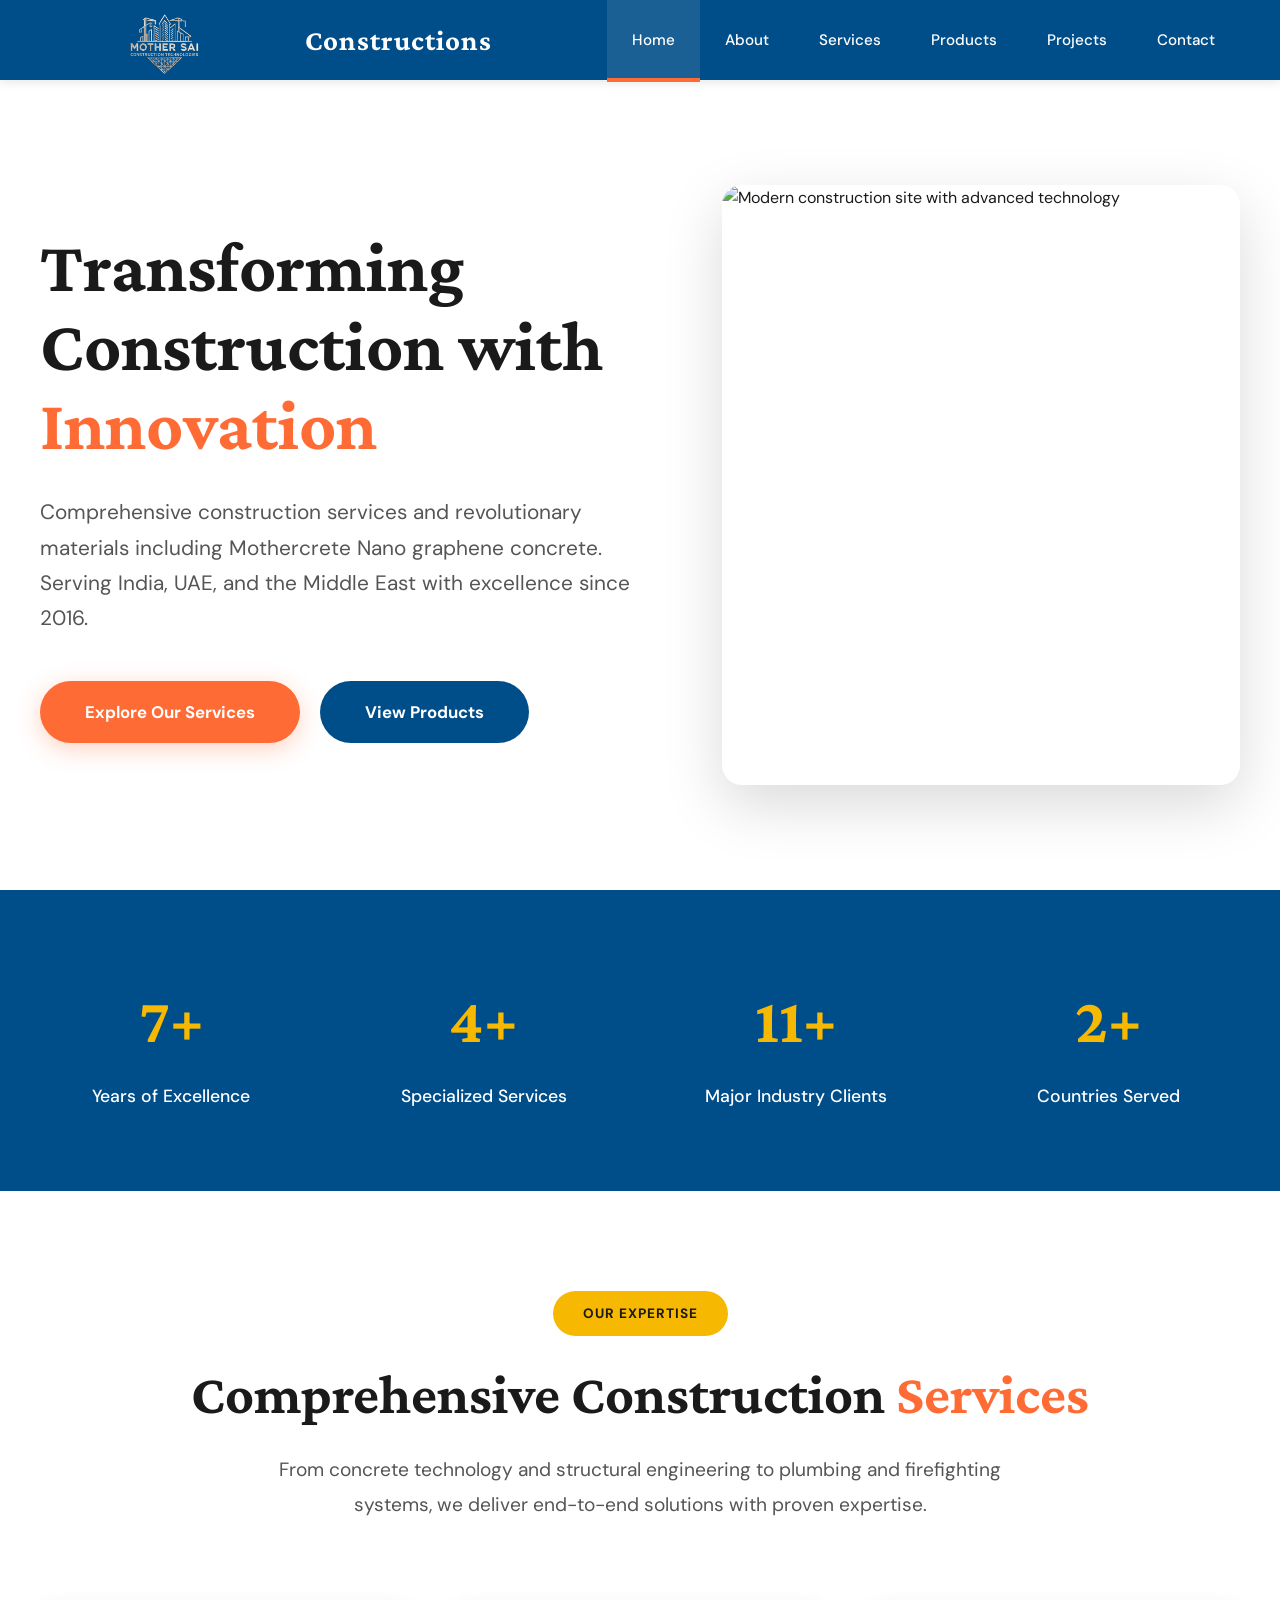
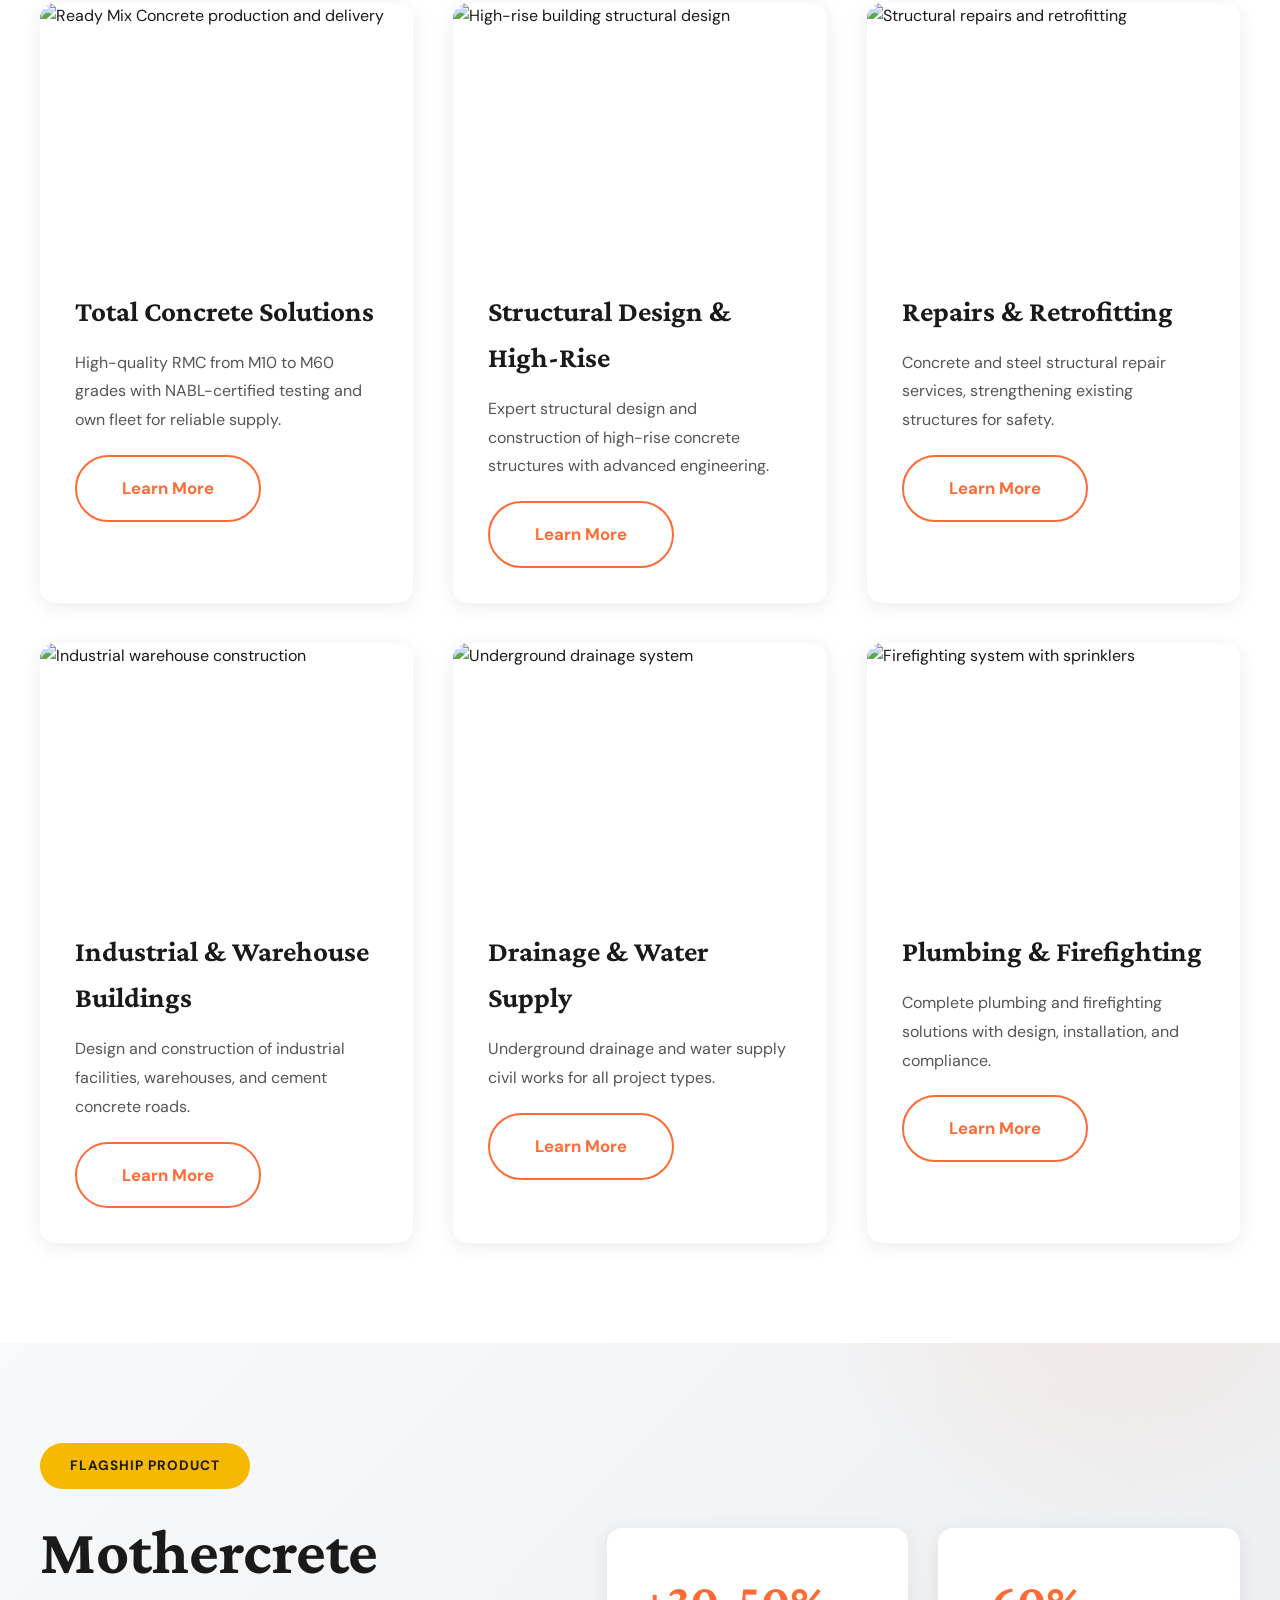
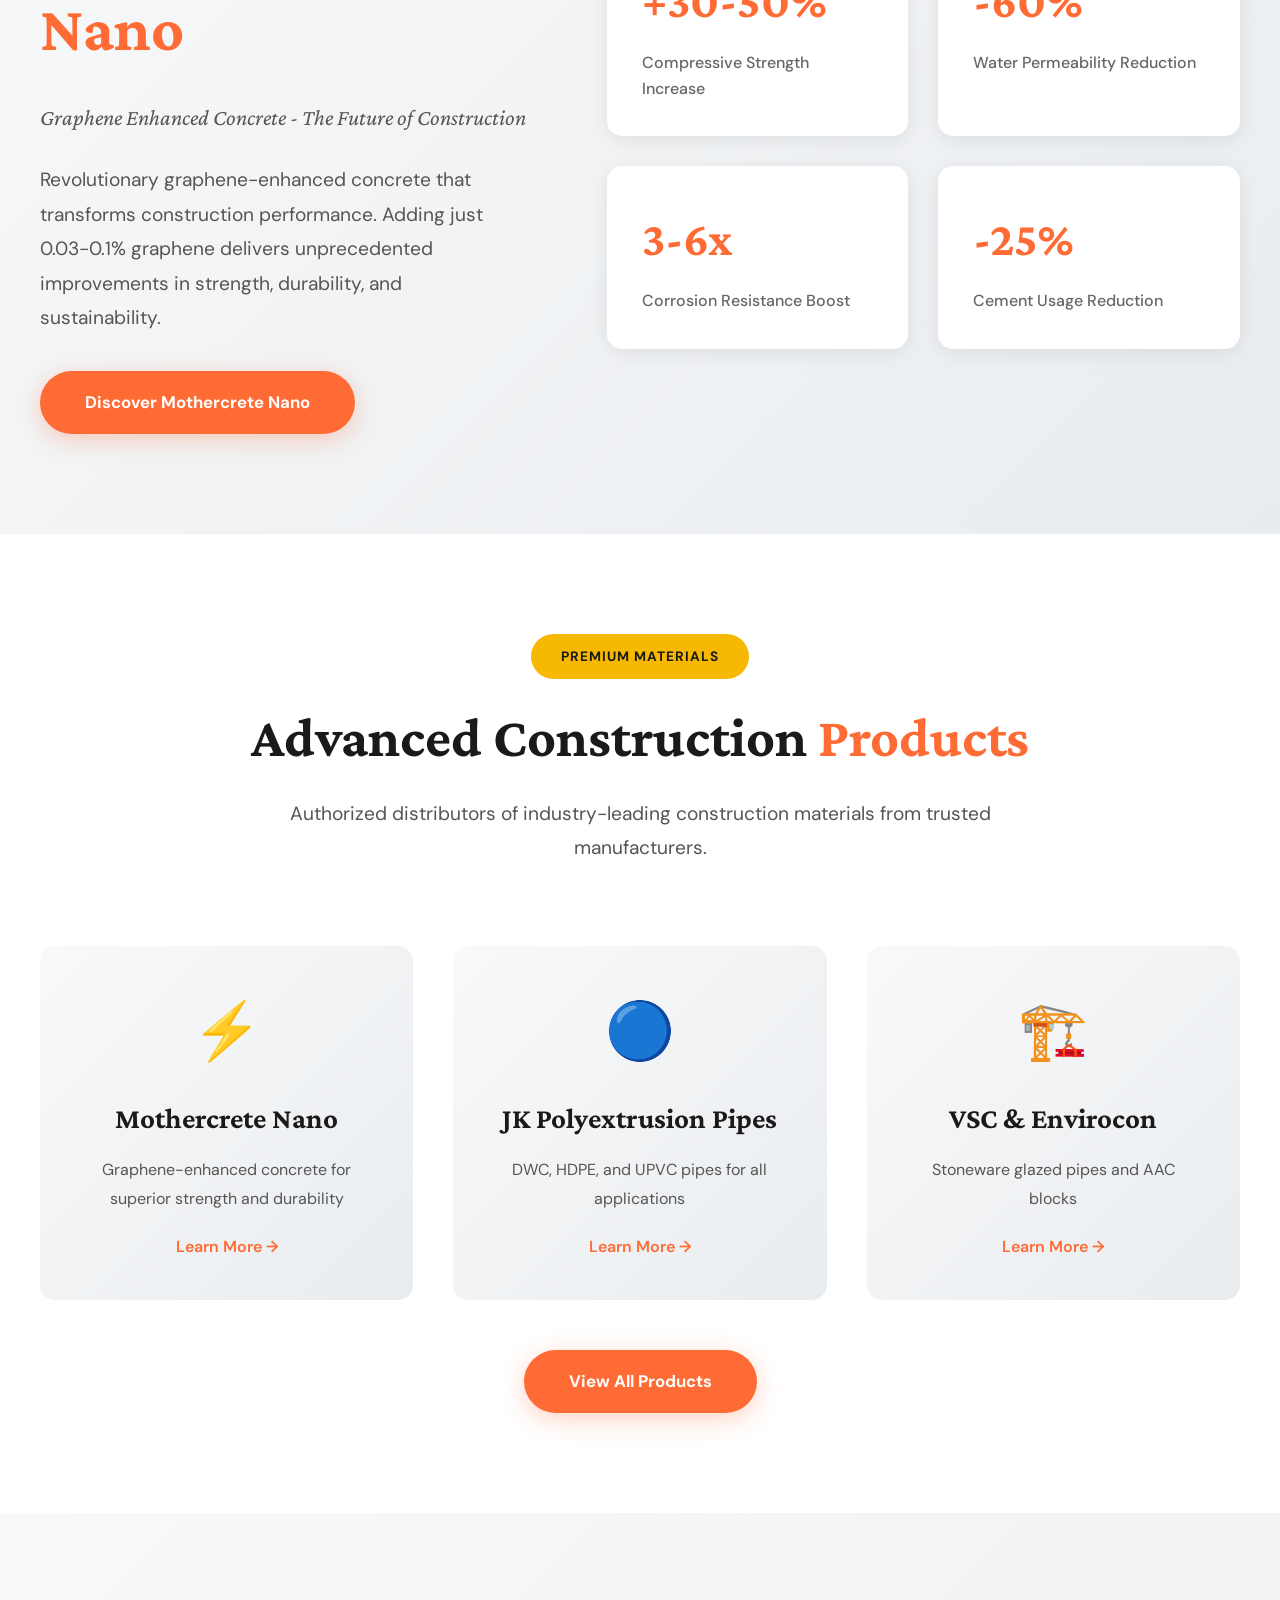
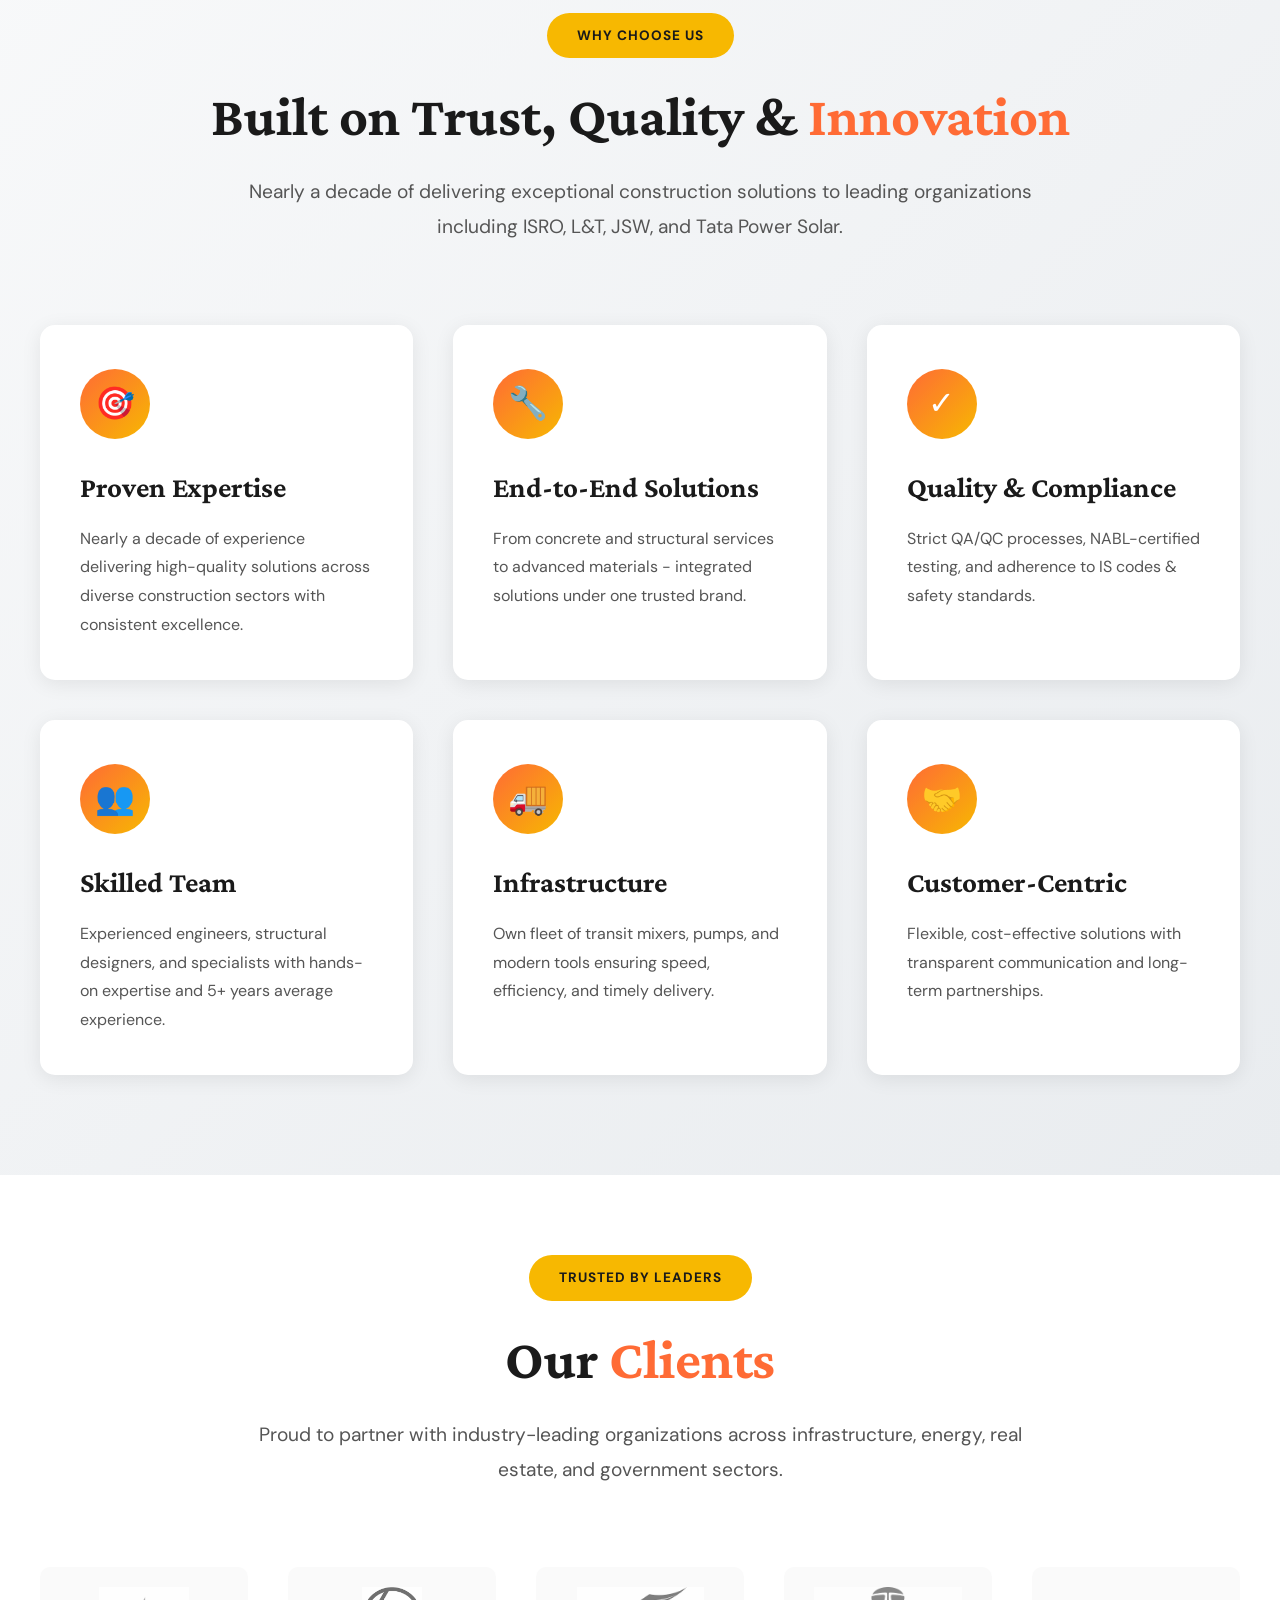
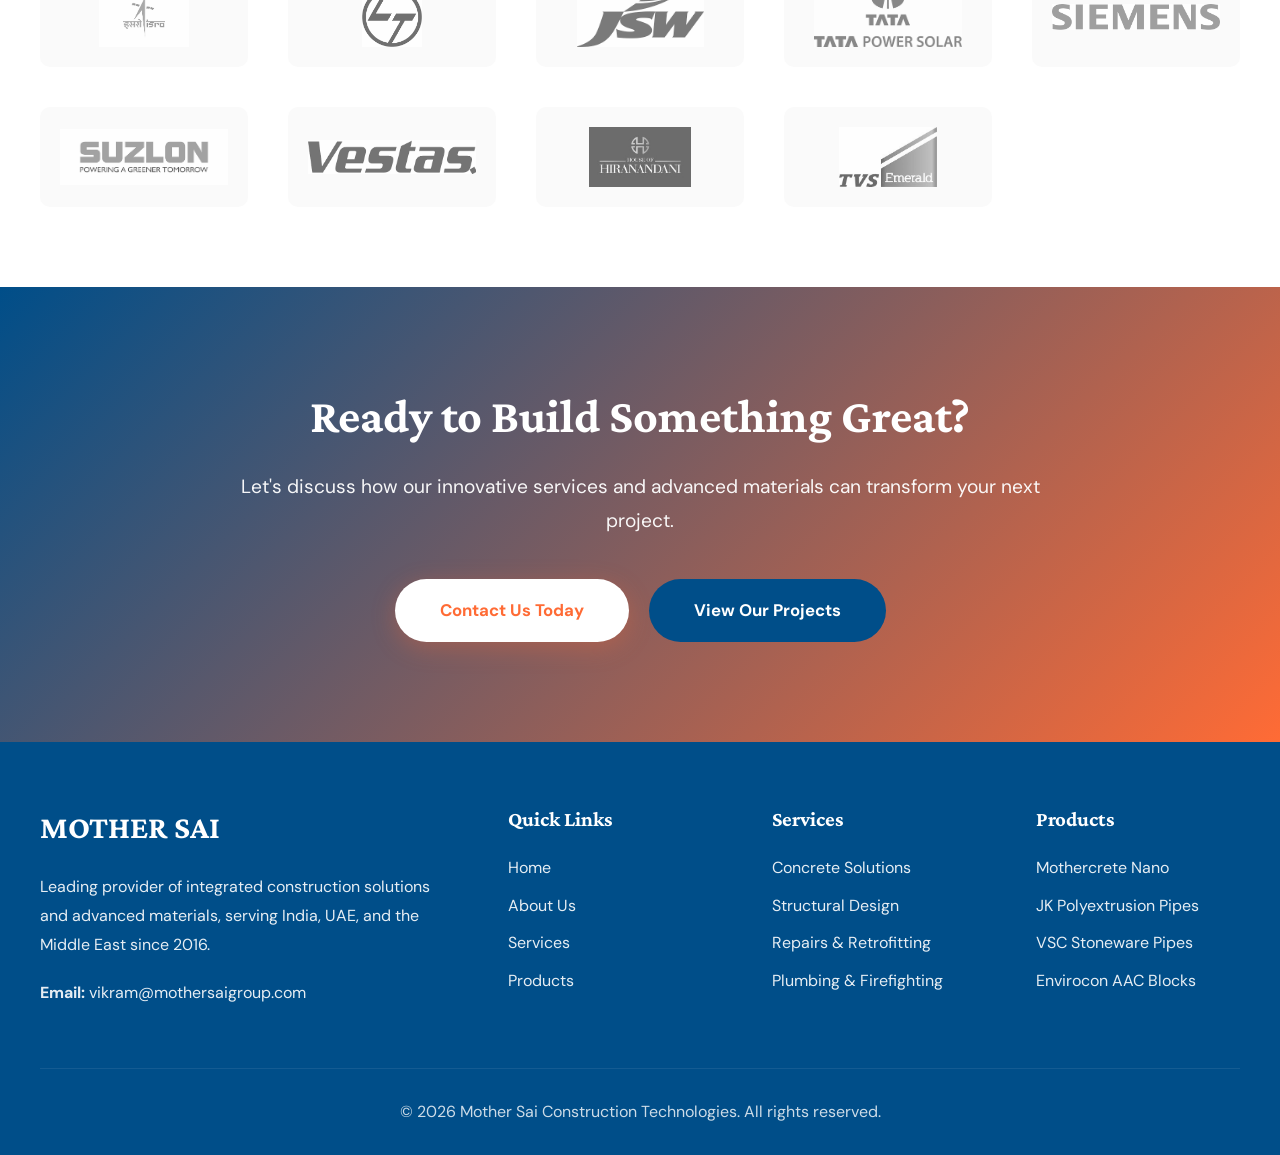
==== index.html @ 1b781658 "Update index.html" ====
<!DOCTYPE html>
<html lang="en">
<head>
    <meta charset="UTF-8">
    <meta name="viewport" content="width=device-width, initial-scale=1.0">
    <meta name="description" content="Mother Sai Construction Technologies - Leading provider of construction services and advanced materials including Mothercrete Nano graphene concrete across India, UAE, and Middle East.">
    <meta name="keywords" content="construction, ready mix concrete, RMC, structural design, mothercrete nano, graphene concrete, JK pipes, AAC blocks, plumbing, firefighting, India, UAE">
    <title>Mother Sai Construction Technologies | Building the Future with Innovation</title>
    <link rel="stylesheet" href="assets/css/style.css">
</head>
<body>
    <!-- NAVIGATION -->
    <nav>
        <div class="nav-container">
            <a href="index.html" class="logo">
                <img src="assets/images/logo.svg" alt="Mother Sai Construction Technologies">
                <div class="logo-text">Constructions</span></div>
            </a>
            <ul class="nav-links">
                <li><a href="index.html">Home</a></li>
                <li><a href="about.html">About</a></li>
                <li><a href="services.html">Services</a></li>
                <li><a href="products.html">Products</a></li>
                <li><a href="projects.html">Projects</a></li>
                <li><a href="contact.html">Contact</a></li>
            </ul>
            <button class="mobile-menu-btn">☰</button>
        </div>
    </nav>

    <!-- HERO SECTION -->
    <section class="hero container">
        <div class="hero-content">
            <h1>Transforming Construction with <span class="highlight">Innovation</span></h1>
            <p class="tagline">Comprehensive construction services and revolutionary materials including Mothercrete Nano graphene concrete. Serving India, UAE, and the Middle East with excellence since 2016.</p>
            <div class="hero-cta">
                <a href="services.html" class="btn-primary">Explore Our Services</a>
                <a href="products.html" class="btn-secondary">View Products</a>
            </div>
        </div>
        <div class="hero-image">
            <img src="https://images.unsplash.com/photo-1541888946425-d81bb19240f5?w=800&h=600&fit=crop" alt="Modern construction site with advanced technology">
        </div>
    </section>

    <!-- STATS SECTION -->
    <section class="stats-section">
        <div class="container">
            <div class="stats-grid">
                <div class="stat-item">
                    <h3>9</h3>
                    <p>Years of Excellence</p>
                </div>
                <div class="stat-item">
                    <h3>6</h3>
                    <p>Specialized Services</p>
                </div>
                <div class="stat-item">
                    <h3>15</h3>
                    <p>Major Industry Clients</p>
                </div>
                <div class="stat-item">
                    <h3>3</h3>
                    <p>Countries Served</p>
                </div>
            </div>
        </div>
    </section>

    <!-- SERVICES OVERVIEW -->
    <section class="section-padding" style="background: var(--white);">
        <div class="container">
            <div class="section-header">
                <div class="section-badge">OUR EXPERTISE</div>
                <h2 class="section-title">Comprehensive Construction <span>Services</span></h2>
                <p class="section-description">From concrete technology and structural engineering to plumbing and firefighting systems, we deliver end-to-end solutions with proven expertise.</p>
            </div>
            <div class="services-grid">
                <div class="service-card">
                    <div class="service-image">
                        <img src="https://images.unsplash.com/photo-1586161148512-64a1b3dac527?w=600&h=400&fit=crop" alt="Ready Mix Concrete production and delivery">
                    </div>
                    <div class="service-content">
                        <h3>Total Concrete Solutions</h3>
                        <p>High-quality RMC from M10 to M60 grades with NABL-certified testing and own fleet for reliable supply.</p>
                        <a href="services.html#concrete" class="btn-outline">Learn More</a>
                    </div>
                </div>
                <div class="service-card">
                    <div class="service-image">
                        <img src="https://images.unsplash.com/photo-1486406146926-c627a92ad1ab?w=600&h=400&fit=crop" alt="High-rise building structural design">
                    </div>
                    <div class="service-content">
                        <h3>Structural Design & High-Rise</h3>
                        <p>Expert structural design and construction of high-rise concrete structures with advanced engineering.</p>
                        <a href="services.html#structural-design" class="btn-outline">Learn More</a>
                    </div>
                </div>
                <div class="service-card">
                    <div class="service-image">
                        <img src="https://images.unsplash.com/photo-1581094271901-8022df4466f9?w=600&h=400&fit=crop" alt="Structural repairs and retrofitting">
                    </div>
                    <div class="service-content">
                        <h3>Repairs & Retrofitting</h3>
                        <p>Concrete and steel structural repair services, strengthening existing structures for safety.</p>
                        <a href="services.html#repairs-retrofitting" class="btn-outline">Learn More</a>
                    </div>
                </div>
                <div class="service-card">
                    <div class="service-image">
                        <img src="https://images.unsplash.com/photo-1497366216548-37526070297c?w=600&h=400&fit=crop" alt="Industrial warehouse construction">
                    </div>
                    <div class="service-content">
                        <h3>Industrial & Warehouse Buildings</h3>
                        <p>Design and construction of industrial facilities, warehouses, and cement concrete roads.</p>
                        <a href="services.html#industrial-construction" class="btn-outline">Learn More</a>
                    </div>
                </div>
                <div class="service-card">
                    <div class="service-image">
                        <img src="https://images.unsplash.com/photo-1589939705384-5185137a7f0f?w=600&h=400&fit=crop" alt="Underground drainage system">
                    </div>
                    <div class="service-content">
                        <h3>Drainage & Water Supply</h3>
                        <p>Underground drainage and water supply civil works for all project types.</p>
                        <a href="services.html#drainage-works" class="btn-outline">Learn More</a>
                    </div>
                </div>
                <div class="service-card">
                    <div class="service-image">
                        <img src="https://images.unsplash.com/photo-1584622650111-993a426fbf0a?w=600&h=400&fit=crop" alt="Firefighting system with sprinklers">
                    </div>
                    <div class="service-content">
                        <h3>Plumbing & Firefighting</h3>
                        <p>Complete plumbing and firefighting solutions with design, installation, and compliance.</p>
                        <a href="services.html#plumbing-firefighting" class="btn-outline">Learn More</a>
                    </div>
                </div>
            </div>
        </div>
    </section>

    <!-- MOTHERCRETE NANO SPOTLIGHT -->
    <section class="graphene-spotlight">
        <div class="container">
            <div class="graphene-content">
                <div class="graphene-text">
                    <div class="section-badge">FLAGSHIP PRODUCT</div>
                    <h2>Mothercrete <span>Nano</span></h2>
                    <p style="font-family: 'Crimson Pro', serif; font-size: 1.4em; font-style: italic; margin-bottom: 25px;">Graphene Enhanced Concrete - The Future of Construction</p>
                    <p>Revolutionary graphene-enhanced concrete that transforms construction performance. Adding just 0.03-0.1% graphene delivers unprecedented improvements in strength, durability, and sustainability.</p>
                    <a href="products.html#mothercrete" class="btn-primary">Discover Mothercrete Nano</a>
                </div>
                <div class="graphene-stats">
                    <div class="stat-card">
                        <div class="stat-number">+30-50%</div>
                        <div class="stat-label">Compressive Strength Increase</div>
                    </div>
                    <div class="stat-card">
                        <div class="stat-number">-60%</div>
                        <div class="stat-label">Water Permeability Reduction</div>
                    </div>
                    <div class="stat-card">
                        <div class="stat-number">3-6x</div>
                        <div class="stat-label">Corrosion Resistance Boost</div>
                    </div>
                    <div class="stat-card">
                        <div class="stat-number">-25%</div>
                        <div class="stat-label">Cement Usage Reduction</div>
                    </div>
                </div>
            </div>
        </div>
    </section>

    <!-- PRODUCTS OVERVIEW -->
    <section class="section-padding" style="background: var(--white);">
        <div class="container">
            <div class="section-header">
                <div class="section-badge">PREMIUM MATERIALS</div>
                <h2 class="section-title">Advanced Construction <span>Products</span></h2>
                <p class="section-description">Authorized distributors of industry-leading construction materials from trusted manufacturers.</p>
            </div>
            <div style="display: grid; grid-template-columns: repeat(3, 1fr); gap: 40px; margin-top: 60px;">
                <div style="background: linear-gradient(135deg, #f8f9fa 0%, #e9ecef 100%); padding: 40px; border-radius: 15px; text-align: center; transition: all 0.3s ease;" onmouseover="this.style.transform='translateY(-8px)'; this.style.boxShadow='0 12px 40px rgba(0,0,0,0.12)'" onmouseout="this.style.transform='translateY(0)'; this.style.boxShadow='none'">
                    <div style="font-size: 3.5em; margin-bottom: 20px;">⚡</div>
                    <h3 style="font-family: 'Crimson Pro', serif; font-size: 1.8em; color: var(--text); margin-bottom: 15px;">Mothercrete Nano</h3>
                    <p style="color: var(--gray); line-height: 1.8; margin-bottom: 20px;">Graphene-enhanced concrete for superior strength and durability</p>
                    <a href="products.html#mothercrete" style="color: var(--primary); font-weight: 600; text-decoration: none;">Learn More →</a>
                </div>
                <div style="background: linear-gradient(135deg, #f8f9fa 0%, #e9ecef 100%); padding: 40px; border-radius: 15px; text-align: center; transition: all 0.3s ease;" onmouseover="this.style.transform='translateY(-8px)'; this.style.boxShadow='0 12px 40px rgba(0,0,0,0.12)'" onmouseout="this.style.transform='translateY(0)'; this.style.boxShadow='none'">
                    <div style="font-size: 3.5em; margin-bottom: 20px;">🔵</div>
                    <h3 style="font-family: 'Crimson Pro', serif; font-size: 1.8em; color: var(--text); margin-bottom: 15px;">JK Polyextrusion Pipes</h3>
                    <p style="color: var(--gray); line-height: 1.8; margin-bottom: 20px;">DWC, HDPE, and UPVC pipes for all applications</p>
                    <a href="products.html#other-products" style="color: var(--primary); font-weight: 600; text-decoration: none;">Learn More →</a>
                </div>
                <div style="background: linear-gradient(135deg, #f8f9fa 0%, #e9ecef 100%); padding: 40px; border-radius: 15px; text-align: center; transition: all 0.3s ease;" onmouseover="this.style.transform='translateY(-8px)'; this.style.boxShadow='0 12px 40px rgba(0,0,0,0.12)'" onmouseout="this.style.transform='translateY(0)'; this.style.boxShadow='none'">
                    <div style="font-size: 3.5em; margin-bottom: 20px;">🏗️</div>
                    <h3 style="font-family: 'Crimson Pro', serif; font-size: 1.8em; color: var(--text); margin-bottom: 15px;">VSC & Envirocon</h3>
                    <p style="color: var(--gray); line-height: 1.8; margin-bottom: 20px;">Stoneware glazed pipes and AAC blocks</p>
                    <a href="products.html#other-products" style="color: var(--primary); font-weight: 600; text-decoration: none;">Learn More →</a>
                </div>
            </div>
            <div style="text-align: center; margin-top: 50px;">
                <a href="products.html" class="btn-primary">View All Products</a>
            </div>
        </div>
    </section>

    <!-- WHY CHOOSE US -->
    <section class="section-padding" style="background: linear-gradient(135deg, #f8f9fa 0%, #e9ecef 100%);">
        <div class="container">
            <div class="section-header">
                <div class="section-badge">WHY CHOOSE US</div>
                <h2 class="section-title">Built on Trust, Quality & <span>Innovation</span></h2>
                <p class="section-description">Nearly a decade of delivering exceptional construction solutions to leading organizations including ISRO, L&T, JSW, and Tata Power Solar.</p>
            </div>
            <div class="features-grid">
                <div class="feature-card">
                    <div class="feature-icon">🎯</div>
                    <h3>Proven Expertise</h3>
                    <p>Nearly a decade of experience delivering high-quality solutions across diverse construction sectors with consistent excellence.</p>
                </div>
                <div class="feature-card">
                    <div class="feature-icon">🔧</div>
                    <h3>End-to-End Solutions</h3>
                    <p>From concrete and structural services to advanced materials - integrated solutions under one trusted brand.</p>
                </div>
                <div class="feature-card">
                    <div class="feature-icon">✓</div>
                    <h3>Quality & Compliance</h3>
                    <p>Strict QA/QC processes, NABL-certified testing, and adherence to IS codes & safety standards.</p>
                </div>
                <div class="feature-card">
                    <div class="feature-icon">👥</div>
                    <h3>Skilled Team</h3>
                    <p>Experienced engineers, structural designers, and specialists with hands-on expertise and 5+ years average experience.</p>
                </div>
                <div class="feature-card">
                    <div class="feature-icon">🚚</div>
                    <h3>Infrastructure</h3>
                    <p>Own fleet of transit mixers, pumps, and modern tools ensuring speed, efficiency, and timely delivery.</p>
                </div>
                <div class="feature-card">
                    <div class="feature-icon">🤝</div>
                    <h3>Customer-Centric</h3>
                    <p>Flexible, cost-effective solutions with transparent communication and long-term partnerships.</p>
                </div>
            </div>
        </div>
    </section>

    <!-- CLIENTS SECTION -->
    <section class="clients-section">
        <div class="container">
            <div class="section-header">
                <div class="section-badge">TRUSTED BY LEADERS</div>
                <h2 class="section-title">Our <span>Clients</span></h2>
                <p class="section-description">Proud to partner with industry-leading organizations across infrastructure, energy, real estate, and government sectors.</p>
            </div>
            <div class="clients-grid">
                <div class="client-logo">
                    <img src="[data-uri]" alt="ISRO">
                </div>
                <div class="client-logo">
                    <img src="[data-uri]" alt="L&T">
                </div>
                <div class="client-logo">
                    <img src="[data-uri]" alt="JSW">
                </div>
                <div class="client-logo">
                    <img src="[data-uri]" alt="Tata Power Solar">
                </div>
                <div class="client-logo">
                    <img src="[data-uri]" alt="Siemens">
                </div>
                <div class="client-logo">
                    <img src="[data-uri]" alt="Suzlon">
                </div>
                <div class="client-logo">
                    <img src="[data-uri]" alt="Vestas">
                </div>
                <div class="client-logo">
                    <img src="[data-uri]" alt="Hiranandani">
                </div>
                <div class="client-logo">
                    <img src="[data-uri]" alt="TVS Emerald">
                </div>
            </div>
        </div>
    </section>

    <!-- CALL TO ACTION -->
    <section class="section-padding" style="background: linear-gradient(135deg, var(--secondary) 0%, var(--primary) 100%); color: var(--white); text-align: center;">
        <div class="container">
            <h2 class="section-title" style="color: var(--white); font-size: 3em; margin-bottom: 25px;">Ready to Build Something Great?</h2>
            <p class="section-description" style="color: var(--white); opacity: 0.95; margin-bottom: 40px;">Let's discuss how our innovative services and advanced materials can transform your next project.</p>
            <div style="display: flex; gap: 20px; justify-content: center; flex-wrap: wrap;">
                <a href="contact.html" class="btn-primary" style="background: var(--white); color: var(--primary);">Contact Us Today</a>
                <a href="projects.html" class="btn-secondary">View Our Projects</a>
            </div>
        </div>
    </section>

    <!-- FOOTER -->
    <footer>
        <div class="container">
            <div class="footer-content">
                <div class="footer-about">
                    <h3>MOTHER SAI</h3>
                    <p>Leading provider of integrated construction solutions and advanced materials, serving India, UAE, and the Middle East since 2016.</p>
                    <p><strong>Email:</strong> vikram@mothersaigroup.com</p>
                </div>
                <div class="footer-section">
                    <h4>Quick Links</h4>
                    <ul class="footer-links">
                        <li><a href="index.html">Home</a></li>
                        <li><a href="about.html">About Us</a></li>
                        <li><a href="services.html">Services</a></li>
                        <li><a href="products.html">Products</a></li>
                    </ul>
                </div>
                <div class="footer-section">
                    <h4>Services</h4>
                    <ul class="footer-links">
                        <li><a href="services.html#concrete">Concrete Solutions</a></li>
                        <li><a href="services.html#structural-design">Structural Design</a></li>
                        <li><a href="services.html#repairs-retrofitting">Repairs & Retrofitting</a></li>
                        <li><a href="services.html#plumbing-firefighting">Plumbing & Firefighting</a></li>
                    </ul>
                </div>
                <div class="footer-section">
                    <h4>Products</h4>
                    <ul class="footer-links">
                        <li><a href="products.html#mothercrete">Mothercrete Nano</a></li>
                        <li><a href="products.html#other-products">JK Polyextrusion Pipes</a></li>
                        <li><a href="products.html#other-products">VSC Stoneware Pipes</a></li>
                        <li><a href="products.html#other-products">Envirocon AAC Blocks</a></li>
                    </ul>
                </div>
            </div>
            <div class="footer-bottom">
                <p>&copy; 2026 Mother Sai Construction Technologies. All rights reserved.</p>
            </div>
        </div>
    </footer>

    <script src="assets/js/main.js"></script>
</body>
</html>
---- assets/css/style.css ----
/* ========================================
   MOTHER SAI CONSTRUCTION TECHNOLOGIES
   Theme: Bold Contemporary
   ======================================== */

/* FONTS */
@import url('https://fonts.googleapis.com/css2?family=Crimson+Pro:wght@400;600;700&family=DM+Sans:wght@300;400;500;600;700&display=swap');

/* CSS VARIABLES */
:root {
    --primary: #FF6B35;
    --secondary: #004E89;
    --accent: #F7B801;
    --text: #1a1a1a;
    --light: #fafafa;
    --white: #ffffff;
    --gray: #555;
    --light-gray: #e9ecef;
}

/* RESET */
* {
    margin: 0;
    padding: 0;
    box-sizing: border-box;
}

html {
    scroll-behavior: smooth;
}

body {
    font-family: 'DM Sans', sans-serif;
    line-height: 1.6;
    color: var(--text);
    background: var(--white);
    overflow-x: hidden;
}

img {
    max-width: 100%;
    height: auto;
    display: block;
}

/* UTILITY CLASSES */
.container {
    max-width: 1400px;
    margin: 0 auto;
    padding: 0 40px;
}

.section-padding {
    padding: 100px 0;
}

.text-center {
    text-align: center;
}

/* NAVIGATION */
nav {
    background: var(--secondary);
    padding: 0;
    position: sticky;
    top: 0;
    z-index: 1000;
    box-shadow: 0 2px 10px rgba(0,0,0,0.1);
}

.nav-container {
    max-width: 1400px;
    margin: 0 auto;
    padding: 0 40px;
    display: flex;
    justify-content: space-between;
    align-items: center;
    height: 80px;
}

.logo {
    display: flex;
    align-items: center;
    gap: 15px;
    text-decoration: none;
}

.logo-img {
    width: 50px;
    height: 50px;
    background: var(--white);
    border-radius: 50%;
    display: flex;
    align-items: center;
    justify-content: center;
    font-weight: 700;
    color: var(--secondary);
    font-size: 1.5em;
}

.logo-text {
    font-family: 'Crimson Pro', serif;
    font-size: 1.8em;
    font-weight: 700;
    color: var(--white);
    letter-spacing: 1px;
}

.logo-text span {
    color: var(--accent);
}

.nav-links {
    display: flex;
    list-style: none;
    gap: 0;
}

.nav-links a {
    text-decoration: none;
    color: var(--white);
    font-weight: 500;
    font-size: 0.95em;
    padding: 30px 25px;
    transition: all 0.3s ease;
    position: relative;
    display: block;
}

.nav-links a::after {
    content: '';
    position: absolute;
    bottom: 0;
    left: 0;
    width: 100%;
    height: 0;
    background: var(--primary);
    transition: height 0.3s ease;
}

.nav-links a:hover,
.nav-links a.active {
    background: rgba(255,255,255,0.1);
}

.nav-links a:hover::after,
.nav-links a.active::after {
    height: 4px;
}

.mobile-menu-btn {
    display: none;
    background: none;
    border: none;
    color: var(--white);
    font-size: 1.8em;
    cursor: pointer;
}

/* Mobile Menu Styles */
@media (max-width: 768px) {
    .nav-links {
        display: none;
        position: absolute;
        top: 80px;
        left: 0;
        width: 100%;
        background: var(--secondary);
        flex-direction: column;
        padding: 20px 0;
        box-shadow: 0 4px 10px rgba(0,0,0,0.2);
    }

    .nav-links.active {
        display: flex;
    }

    .nav-links a {
        padding: 15px 40px;
    }
}

/* HERO SECTION */
.hero {
    background: var(--white);
    min-height: 90vh;
    display: grid;
    grid-template-columns: 1.2fr 1fr;
    align-items: center;
    gap: 60px;
    padding: 80px 40px;
}

.hero-content h1 {
    font-family: 'Crimson Pro', serif;
    font-size: 4.5em;
    font-weight: 700;
    line-height: 1.1;
    margin-bottom: 30px;
    color: var(--text);
    animation: slideInLeft 0.8s ease;
}

.hero-content h1 .highlight {
    color: var(--primary);
    position: relative;
    display: inline-block;
}

.hero-content h1 .highlight::after {
    content: '';
    position: absolute;
    bottom: 10px;
    left: 0;
    width: 100%;
    height: 12px;
    background: var(--accent);
    opacity: 0.3;
    z-index: -1;
}

.hero .tagline {
    font-size: 1.3em;
    color: var(--gray);
    margin-bottom: 45px;
    line-height: 1.7;
    animation: slideInLeft 0.8s ease 0.2s backwards;
}

.hero-cta {
    display: flex;
    gap: 20px;
    animation: slideInLeft 0.8s ease 0.4s backwards;
}

.btn-primary {
    background: var(--primary);
    color: var(--white);
    padding: 18px 45px;
    text-decoration: none;
    font-weight: 700;
    font-size: 1.05em;
    border-radius: 50px;
    transition: all 0.3s ease;
    box-shadow: 0 6px 25px rgba(255, 107, 53, 0.3);
    border: none;
    cursor: pointer;
    display: inline-block;
}

.btn-primary:hover {
    background: #e55a2b;
    transform: translateY(-3px);
    box-shadow: 0 8px 30px rgba(255, 107, 53, 0.4);
}

.btn-secondary {
    background: var(--secondary);
    color: var(--white);
    padding: 18px 45px;
    text-decoration: none;
    font-weight: 700;
    font-size: 1.05em;
    border-radius: 50px;
    transition: all 0.3s ease;
    border: none;
    cursor: pointer;
    display: inline-block;
}

.btn-secondary:hover {
    background: #003d6b;
    transform: translateY(-3px);
}

.btn-outline {
    background: transparent;
    color: var(--primary);
    padding: 18px 45px;
    text-decoration: none;
    font-weight: 700;
    font-size: 1.05em;
    border-radius: 50px;
    border: 2px solid var(--primary);
    transition: all 0.3s ease;
    cursor: pointer;
    display: inline-block;
}

.btn-outline:hover {
    background: var(--primary);
    color: var(--white);
}

.hero-image {
    height: 600px;
    border-radius: 20px;
    overflow: hidden;
    box-shadow: 0 20px 60px rgba(0,0,0,0.15);
    animation: slideInRight 0.8s ease;
}

.hero-image img {
    width: 100%;
    height: 100%;
    object-fit: cover;
}

/* SECTION HEADERS */
.section-header {
    text-align: center;
    margin-bottom: 80px;
}

.section-badge {
    background: var(--accent);
    color: var(--text);
    font-weight: 700;
    font-size: 0.85em;
    padding: 12px 30px;
    border-radius: 50px;
    display: inline-block;
    margin-bottom: 25px;
    letter-spacing: 1px;
    text-transform: uppercase;
}

.section-title {
    font-family: 'Crimson Pro', serif;
    font-size: 3.5em;
    font-weight: 700;
    color: var(--text);
    line-height: 1.2;
    margin-bottom: 25px;
}

.section-title span {
    color: var(--primary);
}

.section-description {
    font-size: 1.2em;
    color: var(--gray);
    max-width: 800px;
    margin: 0 auto;
    line-height: 1.8;
}

/* STATS SECTION */
.stats-section {
    background: var(--secondary);
    color: var(--white);
    padding: 80px 0;
}

.stats-grid {
    display: grid;
    grid-template-columns: repeat(4, 1fr);
    gap: 50px;
    text-align: center;
}

.stat-item h3 {
    font-family: 'Crimson Pro', serif;
    font-size: 4em;
    font-weight: 700;
    color: var(--accent);
    margin-bottom: 10px;
}

.stat-item p {
    font-size: 1.1em;
    font-weight: 500;
}

/* SERVICES GRID */
.services-grid {
    display: grid;
    grid-template-columns: repeat(3, 1fr);
    gap: 40px;
    margin-top: 60px;
}

.service-card {
    background: var(--white);
    border-radius: 15px;
    overflow: hidden;
    box-shadow: 0 4px 20px rgba(0,0,0,0.08);
    transition: all 0.4s ease;
}

.service-card:hover {
    transform: translateY(-10px);
    box-shadow: 0 12px 40px rgba(0,0,0,0.15);
}

.service-image {
    width: 100%;
    height: 250px;
    overflow: hidden;
}

.service-image img {
    width: 100%;
    height: 100%;
    object-fit: cover;
    transition: transform 0.4s ease;
}

.service-card:hover .service-image img {
    transform: scale(1.1);
}

.service-content {
    padding: 35px;
}

.service-content h3 {
    font-family: 'Crimson Pro', serif;
    font-size: 1.8em;
    color: var(--text);
    margin-bottom: 15px;
    font-weight: 700;
}

.service-content p {
    color: var(--gray);
    line-height: 1.8;
    margin-bottom: 20px;
}

/* GRAPHENE SPOTLIGHT */
.graphene-spotlight {
    padding: 100px 0;
    background: linear-gradient(135deg, #f8f9fa 0%, #e9ecef 100%);
    position: relative;
    overflow: hidden;
}

.graphene-spotlight::before {
    content: '';
    position: absolute;
    top: -50%;
    right: -10%;
    width: 600px;
    height: 600px;
    background: radial-gradient(circle, rgba(255, 107, 53, 0.1) 0%, transparent 70%);
    border-radius: 50%;
}

.graphene-content {
    display: grid;
    grid-template-columns: 1fr 1.3fr;
    gap: 80px;
    align-items: center;
    position: relative;
    z-index: 1;
}

.graphene-text h2 {
    font-family: 'Crimson Pro', serif;
    font-size: 4em;
    font-weight: 700;
    color: var(--text);
    line-height: 1.2;
    margin-bottom: 30px;
}

.graphene-text h2 span {
    color: var(--primary);
}

.graphene-text p {
    font-size: 1.2em;
    color: var(--gray);
    line-height: 1.8;
    margin-bottom: 35px;
}

.graphene-stats {
    display: grid;
    grid-template-columns: repeat(2, 1fr);
    gap: 30px;
}

.stat-card {
    background: var(--white);
    padding: 35px;
    border-radius: 15px;
    box-shadow: 0 4px 20px rgba(0,0,0,0.08);
    transition: transform 0.3s ease;
}

.stat-card:hover {
    transform: translateY(-5px);
}

.stat-number {
    font-family: 'Crimson Pro', serif;
    font-size: 3em;
    font-weight: 700;
    color: var(--primary);
    margin-bottom: 10px;
}

.stat-label {
    font-size: 1em;
    color: #666;
    font-weight: 500;
}

/* CLIENT LOGOS */
.clients-section {
    padding: 80px 0;
    background: var(--white);
}

.clients-grid {
    display: grid;
    grid-template-columns: repeat(5, 1fr);
    gap: 40px;
    align-items: center;
    margin-top: 60px;
}

.client-logo {
    padding: 20px;
    display: flex;
    align-items: center;
    justify-content: center;
    min-height: 100px;
    background: var(--light);
    border-radius: 10px;
    transition: all 0.3s ease;
}

.client-logo:hover {
    background: var(--white);
    box-shadow: 0 4px 20px rgba(0,0,0,0.1);
}

.client-logo img {
    max-width: 100%;
    max-height: 60px;
    filter: grayscale(100%);
    opacity: 0.7;
    transition: all 0.3s ease;
}

.client-logo:hover img {
    filter: grayscale(0%);
    opacity: 1;
}

/* WHY CHOOSE US */
.features-grid {
    display: grid;
    grid-template-columns: repeat(3, 1fr);
    gap: 40px;
    margin-top: 60px;
}

.feature-card {
    background: var(--white);
    padding: 40px;
    border-radius: 15px;
    box-shadow: 0 4px 20px rgba(0,0,0,0.08);
    transition: all 0.4s ease;
    border-top: 4px solid transparent;
}

.feature-card:hover {
    transform: translateY(-8px);
    border-top-color: var(--primary);
    box-shadow: 0 12px 40px rgba(0,0,0,0.15);
}

.feature-icon {
    width: 70px;
    height: 70px;
    background: linear-gradient(135deg, var(--primary) 0%, var(--accent) 100%);
    border-radius: 50%;
    display: flex;
    align-items: center;
    justify-content: center;
    font-size: 2em;
    color: var(--white);
    margin-bottom: 25px;
}

.feature-card h3 {
    font-family: 'Crimson Pro', serif;
    font-size: 1.8em;
    color: var(--text);
    margin-bottom: 15px;
    font-weight: 700;
}

.feature-card p {
    color: var(--gray);
    line-height: 1.8;
}

/* TEAM SECTION */
.team-grid {
    display: grid;
    grid-template-columns: repeat(auto-fit, minmax(300px, 1fr));
    gap: 40px;
    margin-top: 60px;
}

.team-member {
    background: var(--white);
    border-radius: 15px;
    overflow: hidden;
    box-shadow: 0 4px 20px rgba(0,0,0,0.08);
    transition: all 0.4s ease;
}

.team-member:hover {
    transform: translateY(-10px);
    box-shadow: 0 12px 40px rgba(0,0,0,0.15);
}

.team-photo {
    width: 100%;
    height: 350px;
    overflow: hidden;
    background: var(--light-gray);
}

.team-photo img {
    width: 100%;
    height: 100%;
    object-fit: cover;
}

.team-info {
    padding: 35px;
    text-align: center;
}

.team-info h3 {
    font-family: 'Crimson Pro', serif;
    font-size: 2em;
    color: var(--text);
    margin-bottom: 10px;
    font-weight: 700;
}

.team-role {
    color: var(--primary);
    font-weight: 600;
    font-size: 1.1em;
    margin-bottom: 15px;
}

.team-bio {
    color: var(--gray);
    line-height: 1.8;
}

/* TIMELINE */
.timeline {
    position: relative;
    max-width: 1000px;
    margin: 60px auto 0;
}

.timeline::before {
    content: '';
    position: absolute;
    left: 50%;
    transform: translateX(-50%);
    width: 4px;
    height: 100%;
    background: var(--light-gray);
}

.timeline-item {
    margin-bottom: 60px;
    position: relative;
}

.timeline-item:nth-child(odd) .timeline-content {
    margin-left: auto;
    text-align: left;
}

.timeline-item:nth-child(even) .timeline-content {
    margin-right: auto;
    text-align: right;
}

.timeline-content {
    width: 45%;
    background: var(--white);
    padding: 30px;
    border-radius: 15px;
    box-shadow: 0 4px 20px rgba(0,0,0,0.08);
    position: relative;
}

.timeline-year {
    font-family: 'Crimson Pro', serif;
    font-size: 2.5em;
    font-weight: 700;
    color: var(--primary);
    margin-bottom: 15px;
}

.timeline-content h3 {
    font-family: 'Crimson Pro', serif;
    font-size: 1.5em;
    color: var(--text);
    margin-bottom: 15px;
    font-weight: 700;
}

.timeline-content p {
    color: var(--gray);
    line-height: 1.8;
}

.timeline-dot {
    position: absolute;
    left: 50%;
    top: 30px;
    transform: translateX(-50%);
    width: 20px;
    height: 20px;
    background: var(--primary);
    border: 4px solid var(--white);
    border-radius: 50%;
    box-shadow: 0 0 0 4px var(--light-gray);
}

/* PROJECTS GRID */
.projects-grid {
    display: grid;
    grid-template-columns: repeat(2, 1fr);
    gap: 40px;
    margin-top: 60px;
}

.project-card {
    background: var(--white);
    border-radius: 15px;
    overflow: hidden;
    box-shadow: 0 4px 20px rgba(0,0,0,0.08);
    transition: all 0.4s ease;
}

.project-card:hover {
    transform: translateY(-10px);
    box-shadow: 0 12px 40px rgba(0,0,0,0.15);
}

.project-image {
    width: 100%;
    height: 350px;
    overflow: hidden;
}

.project-image img {
    width: 100%;
    height: 100%;
    object-fit: cover;
    transition: transform 0.4s ease;
}

.project-card:hover .project-image img {
    transform: scale(1.1);
}

.project-info {
    padding: 35px;
}

.project-category {
    color: var(--primary);
    font-weight: 600;
    font-size: 0.95em;
    margin-bottom: 10px;
    text-transform: uppercase;
    letter-spacing: 1px;
}

.project-info h3 {
    font-family: 'Crimson Pro', serif;
    font-size: 2em;
    color: var(--text);
    margin-bottom: 15px;
    font-weight: 700;
}

.project-info p {
    color: var(--gray);
    line-height: 1.8;
}

/* CONTACT FORM */
.contact-section {
    padding: 100px 0;
    background: linear-gradient(135deg, #f8f9fa 0%, #e9ecef 100%);
}

.contact-container {
    display: grid;
    grid-template-columns: 1fr 1.5fr;
    gap: 80px;
    align-items: start;
}

.contact-info h2 {
    font-family: 'Crimson Pro', serif;
    font-size: 3em;
    font-weight: 700;
    color: var(--text);
    margin-bottom: 30px;
}

.contact-details {
    margin-top: 40px;
}

.contact-item {
    display: flex;
    gap: 20px;
    margin-bottom: 30px;
}

.contact-icon {
    width: 50px;
    height: 50px;
    background: var(--primary);
    border-radius: 50%;
    display: flex;
    align-items: center;
    justify-content: center;
    color: var(--white);
    font-size: 1.3em;
    flex-shrink: 0;
}

.contact-text h4 {
    font-weight: 700;
    color: var(--text);
    margin-bottom: 5px;
}

.contact-text p {
    color: var(--gray);
}

.contact-form {
    background: var(--white);
    padding: 50px;
    border-radius: 15px;
    box-shadow: 0 4px 20px rgba(0,0,0,0.08);
}

.form-group {
    margin-bottom: 25px;
}

.form-group label {
    display: block;
    font-weight: 600;
    color: var(--text);
    margin-bottom: 10px;
}

.form-group input,
.form-group textarea,
.form-group select {
    width: 100%;
    padding: 15px 20px;
    border: 2px solid var(--light-gray);
    border-radius: 10px;
    font-family: 'DM Sans', sans-serif;
    font-size: 1em;
    transition: border-color 0.3s ease;
}

.form-group input:focus,
.form-group textarea:focus,
.form-group select:focus {
    outline: none;
    border-color: var(--primary);
}

.form-group textarea {
    min-height: 150px;
    resize: vertical;
}

.form-row {
    display: grid;
    grid-template-columns: repeat(2, 1fr);
    gap: 25px;
}

/* FOOTER */
footer {
    background: var(--secondary);
    color: var(--white);
    padding: 60px 0 30px;
}

.footer-content {
    display: grid;
    grid-template-columns: 2fr 1fr 1fr 1fr;
    gap: 60px;
    margin-bottom: 40px;
}

.footer-about h3 {
    font-family: 'Crimson Pro', serif;
    font-size: 2em;
    margin-bottom: 20px;
}

.footer-about p {
    line-height: 1.8;
    opacity: 0.9;
    margin-bottom: 20px;
}

.footer-section h4 {
    font-family: 'Crimson Pro', serif;
    font-size: 1.3em;
    margin-bottom: 20px;
}

.footer-links {
    list-style: none;
}

.footer-links li {
    margin-bottom: 12px;
}

.footer-links a {
    color: var(--white);
    text-decoration: none;
    opacity: 0.9;
    transition: opacity 0.3s ease;
}

.footer-links a:hover {
    opacity: 1;
    color: var(--accent);
}

.footer-bottom {
    text-align: center;
    padding-top: 30px;
    border-top: 1px solid rgba(255,255,255,0.1);
    opacity: 0.8;
}

/* ANIMATIONS */
@keyframes slideInLeft {
    from {
        opacity: 0;
        transform: translateX(-50px);
    }
    to {
        opacity: 1;
        transform: translateX(0);
    }
}

@keyframes slideInRight {
    from {
        opacity: 0;
        transform: translateX(50px);
    }
    to {
        opacity: 1;
        transform: translateX(0);
    }
}

@keyframes fadeInUp {
    from {
        opacity: 0;
        transform: translateY(30px);
    }
    to {
        opacity: 1;
        transform: translateY(0);
    }
}

/* RESPONSIVE DESIGN */
@media (max-width: 1200px) {
    .container {
        padding: 0 30px;
    }

    .hero-content h1 {
        font-size: 4em;
    }

    .section-title {
        font-size: 3em;
    }
}

@media (max-width: 1024px) {
    .container {
        padding: 0 30px;
    }

    .hero {
        grid-template-columns: 1fr;
        gap: 40px;
        padding: 60px 30px;
        min-height: auto;
    }

    .hero-content h1 {
        font-size: 3.5em;
    }

    .hero-image {
        height: 400px;
        width: 100%;
    }

    .services-grid {
        grid-template-columns: repeat(2, 1fr);
    }

    .features-grid {
        grid-template-columns: repeat(2, 1fr);
    }

    .graphene-content {
        grid-template-columns: 1fr;
    }

    .contact-container {
        grid-template-columns: 1fr;
    }

    .stats-grid {
        grid-template-columns: repeat(2, 1fr);
    }

    .clients-grid {
        grid-template-columns: repeat(3, 1fr);
    }

    .footer-content {
        grid-template-columns: repeat(2, 1fr);
    }

    .logo img {
    height: 65px;
}

    /* Fix all 2-column grids */
    div[style*="grid-template-columns: 1fr 1fr"],
    div[style*="grid-template-columns: 1.2fr 1fr"],
    div[style*="grid-template-columns: 1fr 1.3fr"],
    div[style*="grid-template-columns: 1fr 1.5fr"],
    div[style*="grid-template-columns: 1.5fr 1fr"] {
        grid-template-columns: 1fr !important;
    }

    /* Fix all repeat grids */
    div[style*="grid-template-columns: repeat(2, 1fr)"] {
        grid-template-columns: 1fr !important;
    }

    div[style*="grid-template-columns: repeat(3, 1fr)"] {
        grid-template-columns: repeat(2, 1fr) !important;
    }

    div[style*="grid-template-columns: repeat(4, 1fr)"] {
        grid-template-columns: repeat(2, 1fr) !important;
    }

    div[style*="grid-template-columns: repeat(5, 1fr)"] {
        grid-template-columns: repeat(3, 1fr) !important;
    }
}

@media (max-width: 768px) {
    /* Hide desktop nav, show mobile menu */
    .nav-links {
        display: none;
        position: absolute;
        top: 80px;
        left: 0;
        width: 100%;
        background: var(--secondary);
        flex-direction: column;
        padding: 20px 0;
        box-shadow: 0 4px 10px rgba(0,0,0,0.2);
        z-index: 999;
    }

    .nav-links.active {
        display: flex !important;
    }

    .nav-links a {
        padding: 15px 40px !important;
    }

    .mobile-menu-btn {
        display: block;
    }

    /* Typography */
    .hero-content h1,
    h1[style*="font-size: 5em"],
    h1[style*="font-size: 4.5em"] {
        font-size: 2.5em !important;
    }

    .section-title,
    h2[style*="font-size: 4em"],
    h2[style*="font-size: 3.5em"],
    h2[style*="font-size: 3em"] {
        font-size: 2em !important;
    }

    h3[style*="font-size: 2.5em"] {
        font-size: 1.8em !important;
    }

    .hero .tagline,
    p[style*="font-size: 1.3em"],
    p[style*="font-size: 1.2em"] {
        font-size: 1.1em !important;
    }

    /* All grids to single column */
    .services-grid,
    .features-grid,
    .projects-grid,
    .team-grid,
    .stats-grid,
    .clients-grid,
    div[style*="grid-template-columns: 1fr 1fr"],
    div[style*="grid-template-columns: 1.2fr 1fr"],
    div[style*="grid-template-columns: 1fr 1.3fr"],
    div[style*="grid-template-columns: 1fr 1.5fr"],
    div[style*="grid-template-columns: 1.5fr 1fr"],
    div[style*="grid-template-columns: repeat(2, 1fr)"],
    div[style*="grid-template-columns: repeat(3, 1fr)"],
    div[style*="grid-template-columns: repeat(4, 1fr)"],
    div[style*="grid-template-columns: repeat(5, 1fr)"] {
        grid-template-columns: 1fr !important;
    }

    .logo img {
    height: 55px;
}

    /* Images full width */
    .hero-image,
    div[style*="height: 600px"],
    div[style*="height: 400px"],
    div[style*="height: 350px"],
    div[style*="height: 250px"],
    div[style*="height: 200px"] {
        height: 300px !important;
    }

    /* Padding adjustments */
    .container {
        padding: 0 20px !important;
    }

    .nav-container {
        padding: 0 20px !important;
    }

    .section-padding {
        padding: 60px 0 !important;
    }

    div[style*="padding: 60px"],
    div[style*="padding: 50px"],
    div[style*="padding: 40px 40px"],
    div[style*="padding: 50px 40px"] {
        padding: 30px 20px !important;
    }

    /* Hero CTAs */
    .hero-cta {
        flex-direction: column;
        width: 100%;
    }

    .btn-primary,
    .btn-secondary,
    .btn-outline {
        text-align: center;
        width: 100%;
    }

    /* Timeline adjustments */
    .timeline::before {
        left: 20px;
    }

    .timeline-content {
        width: calc(100% - 60px) !important;
        margin-left: 60px !important;
        text-align: left !important;
    }

    .timeline-dot {
        left: 20px !important;
    }

    /* Form adjustments */
    .form-row {
        grid-template-columns: 1fr !important;
    }

    /* Footer */
    .footer-content {
        grid-template-columns: 1fr !important;
    }

    /* Gap adjustments */
    div[style*="gap: 80px"] {
        gap: 40px !important;
    }

    div[style*="gap: 60px"] {
        gap: 30px !important;
    }
}

@media (max-width: 480px) {
    .hero-content h1 {
        font-size: 2em !important;
    }

    .section-title {
        font-size: 1.8em !important;
    }

    .container {
        padding: 0 15px !important;
    }

    .nav-container {
        padding: 0 15px !important;
    }

    .logo-text {
        font-size: 1.4em !important;
    }

    .logo img {
    height: 45px;
}

    div[style*="padding: 30px 20px"] {
        padding: 20px 15px !important;
    }
}

/* Mobile - 45px height */
@media (max-width: 480px) {
    .logo img {
        height: 45px;
    }
}

.logo img {
    height: 500px;
    width: auto;
}
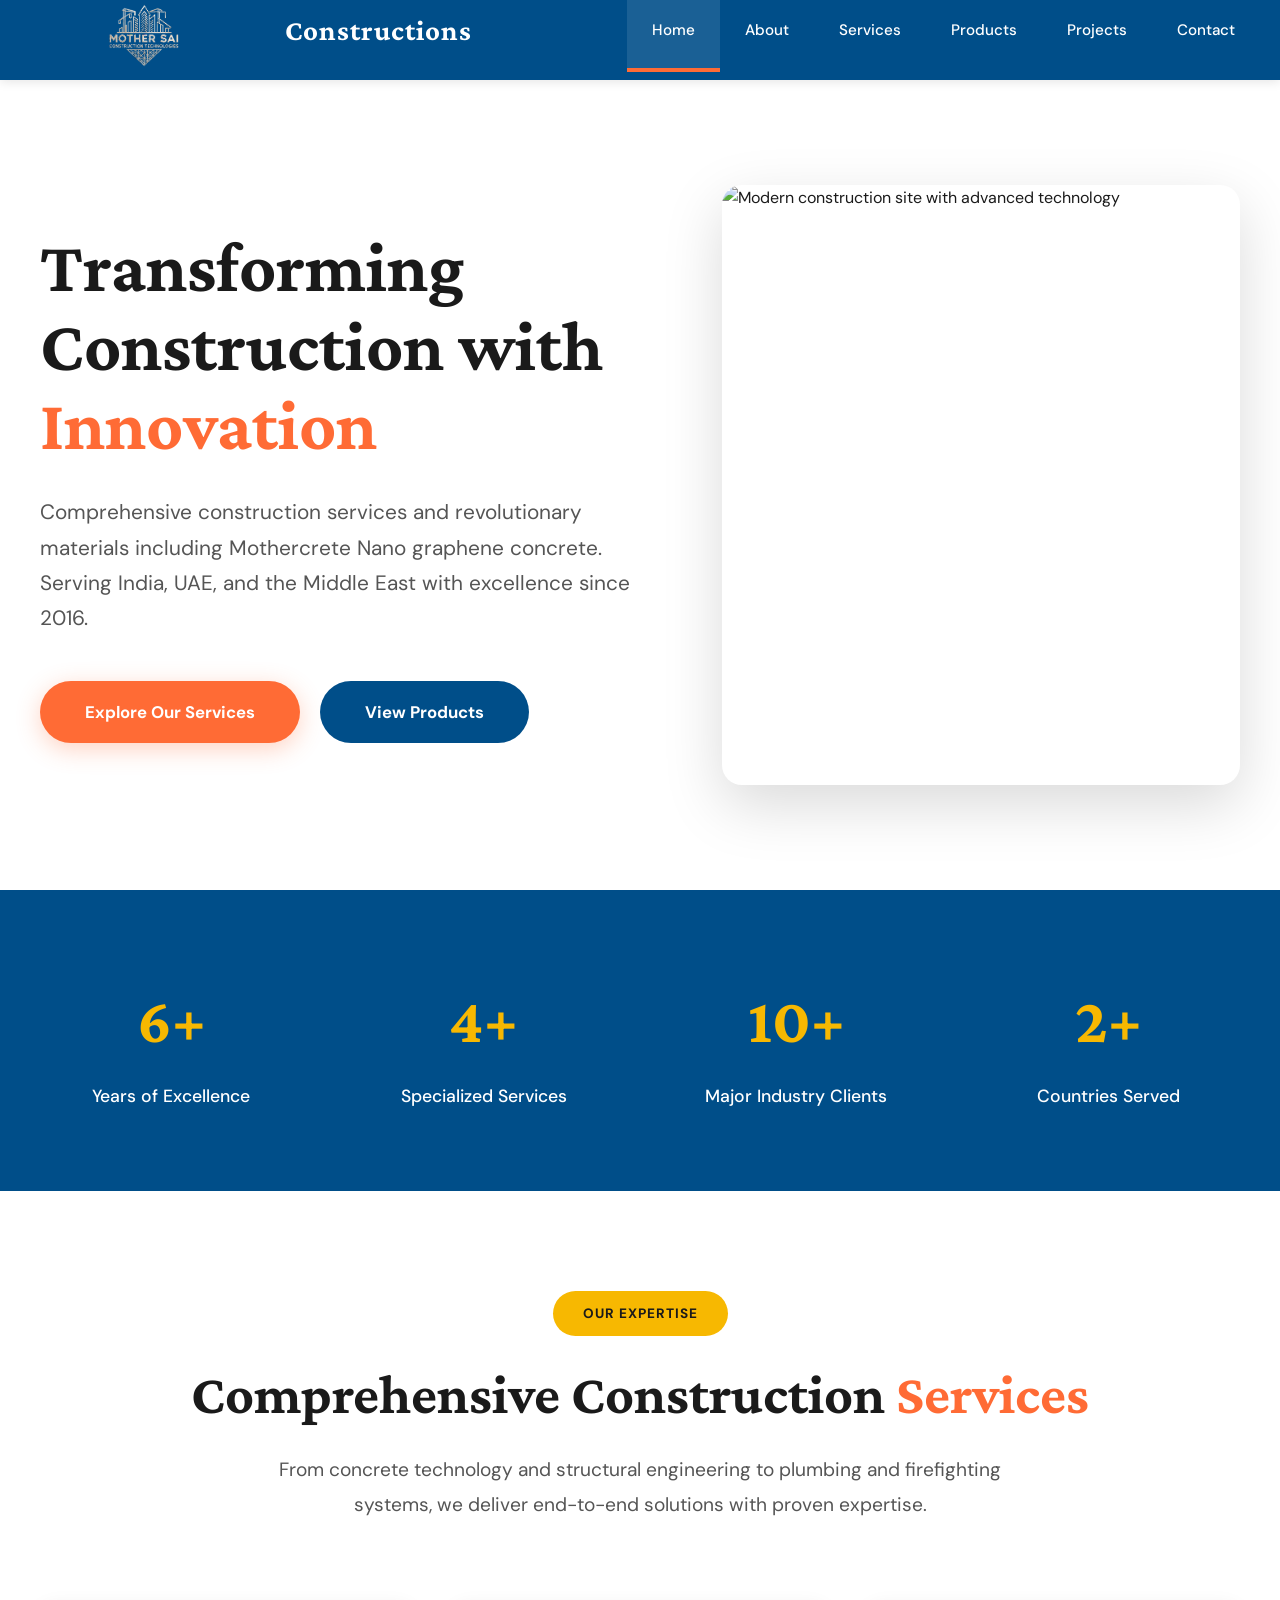
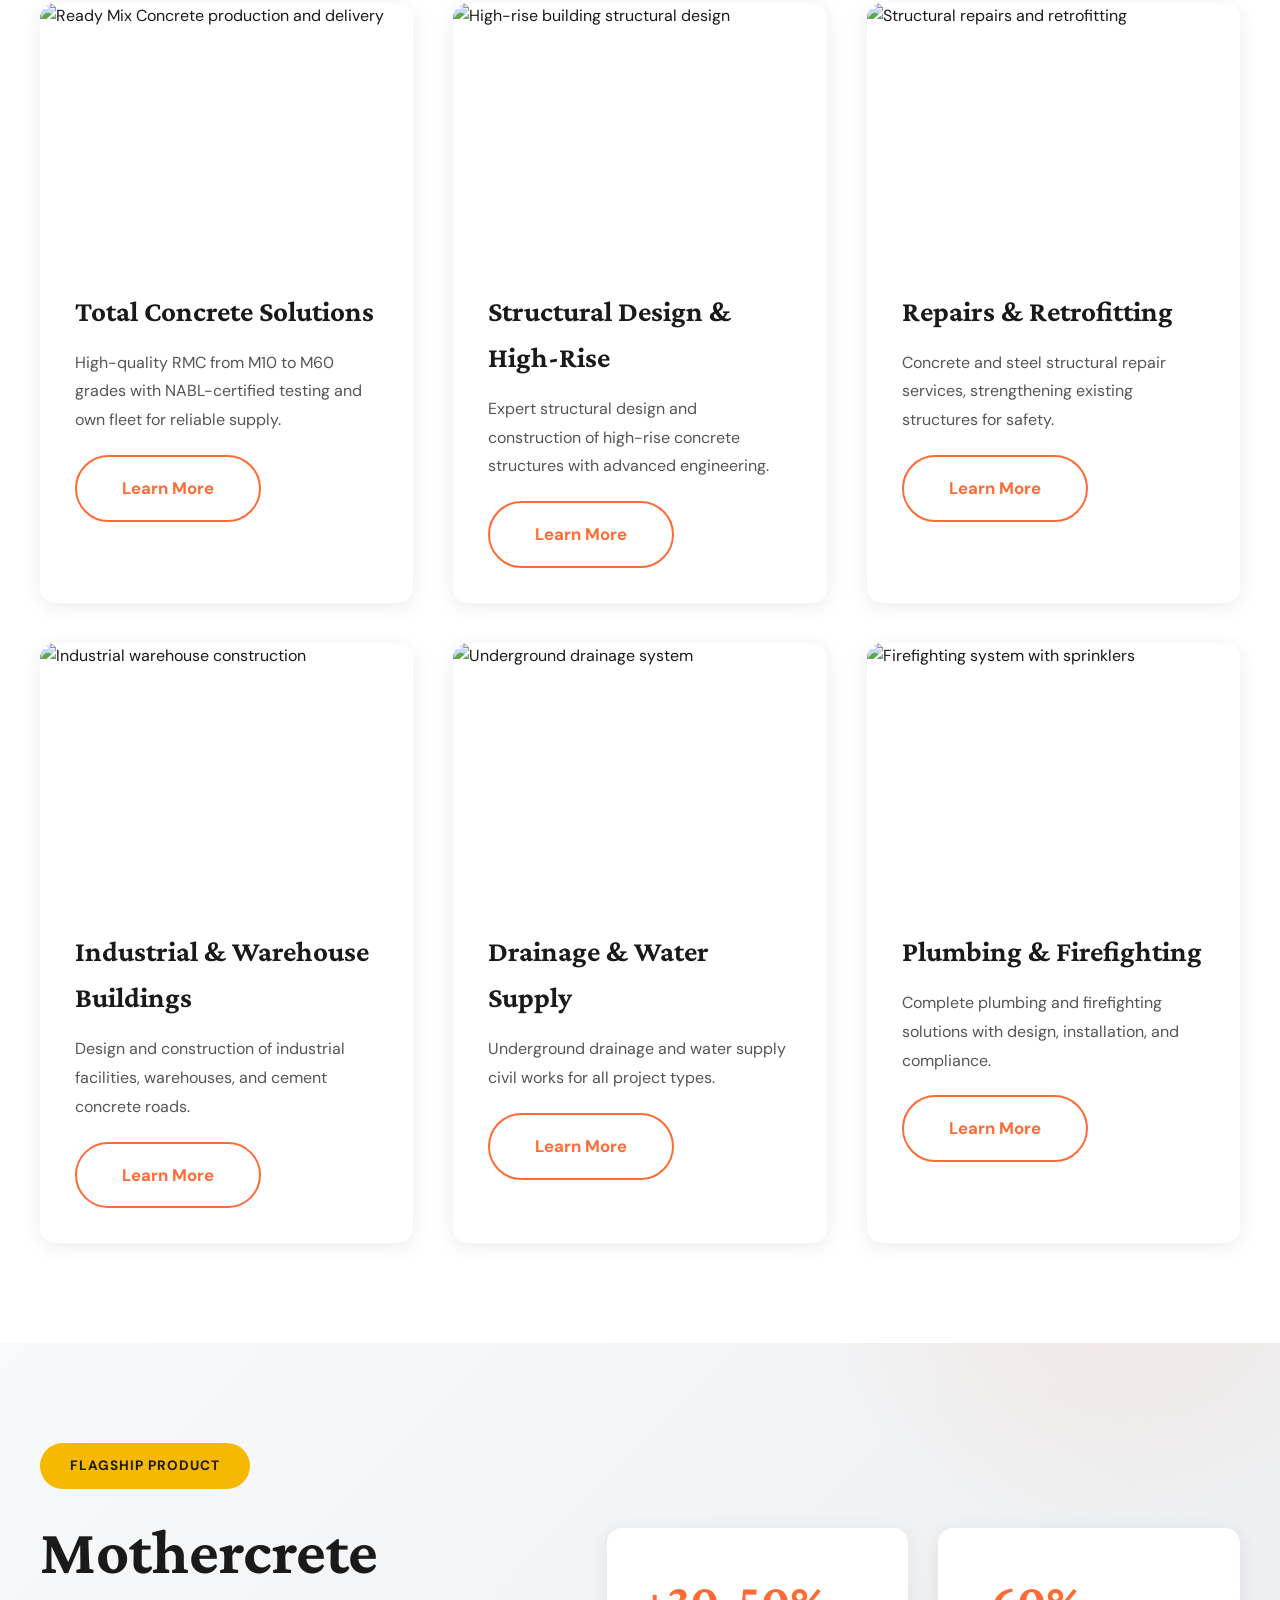
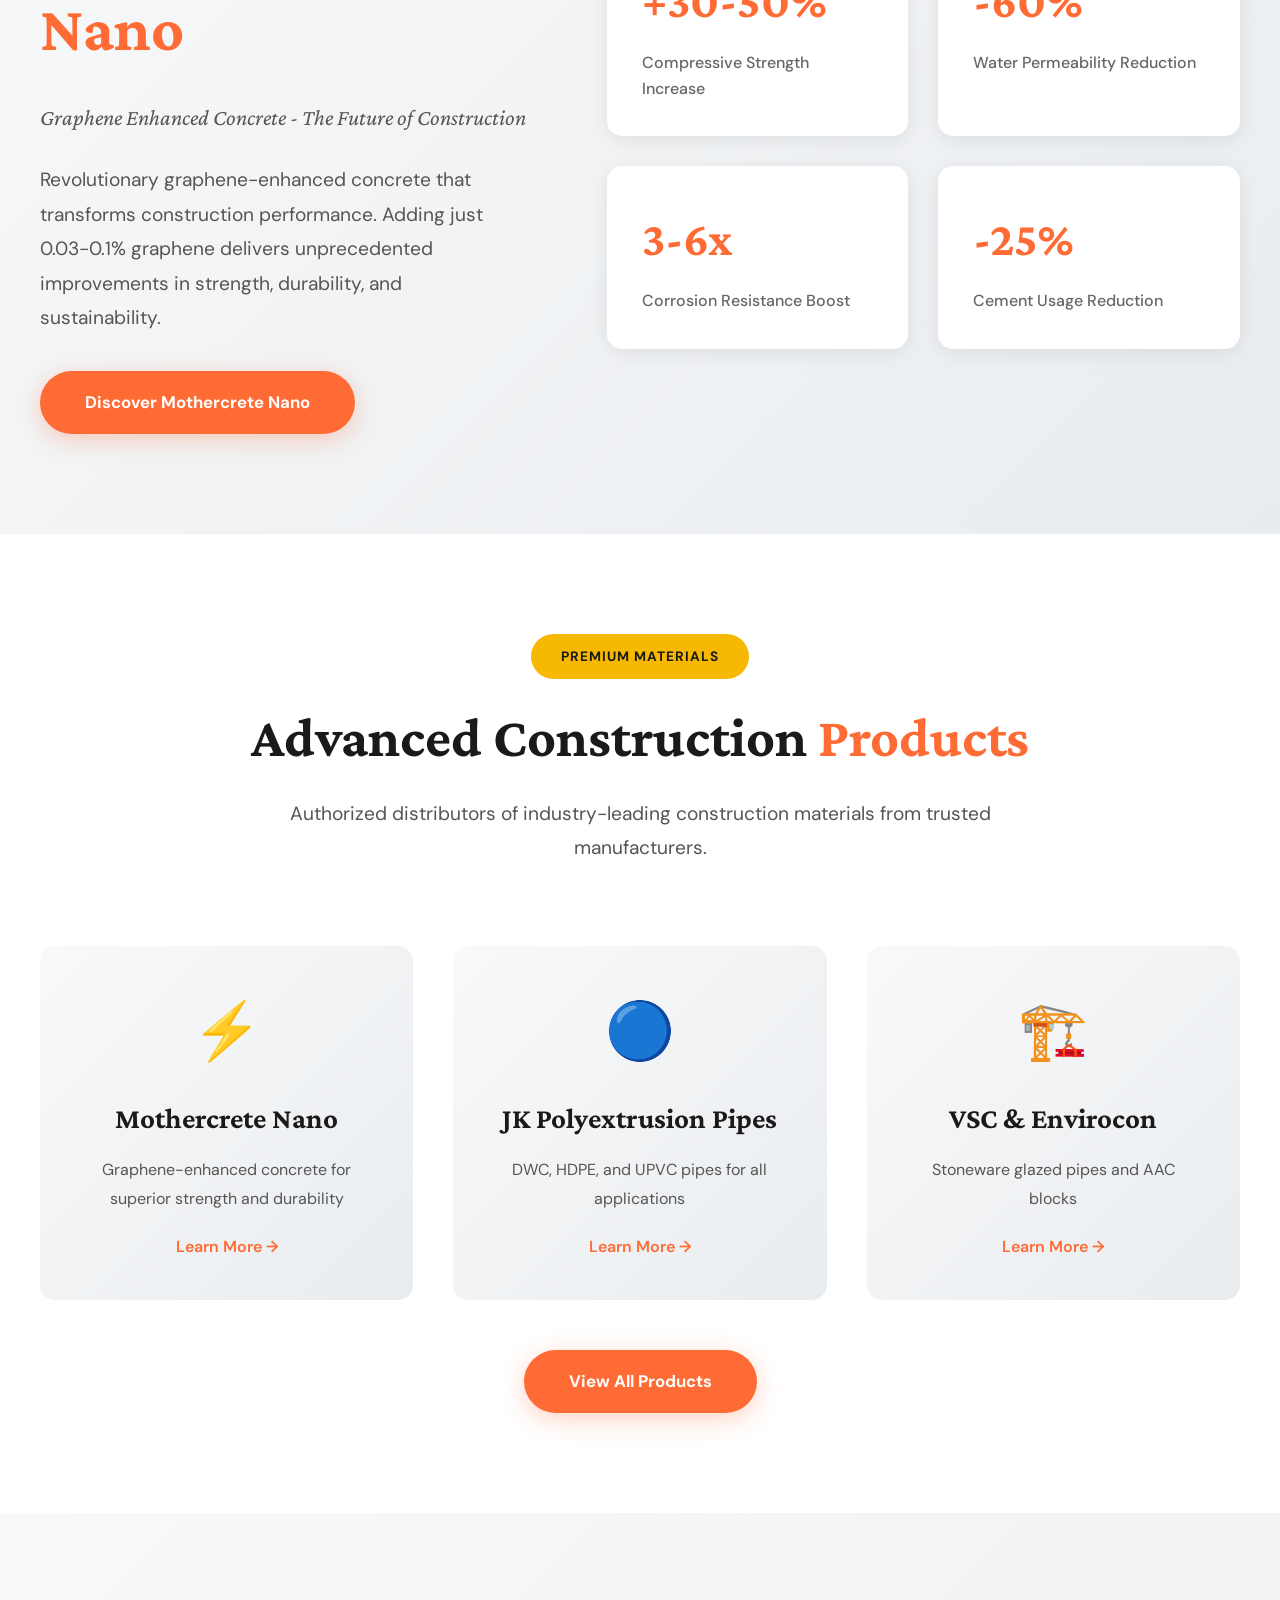
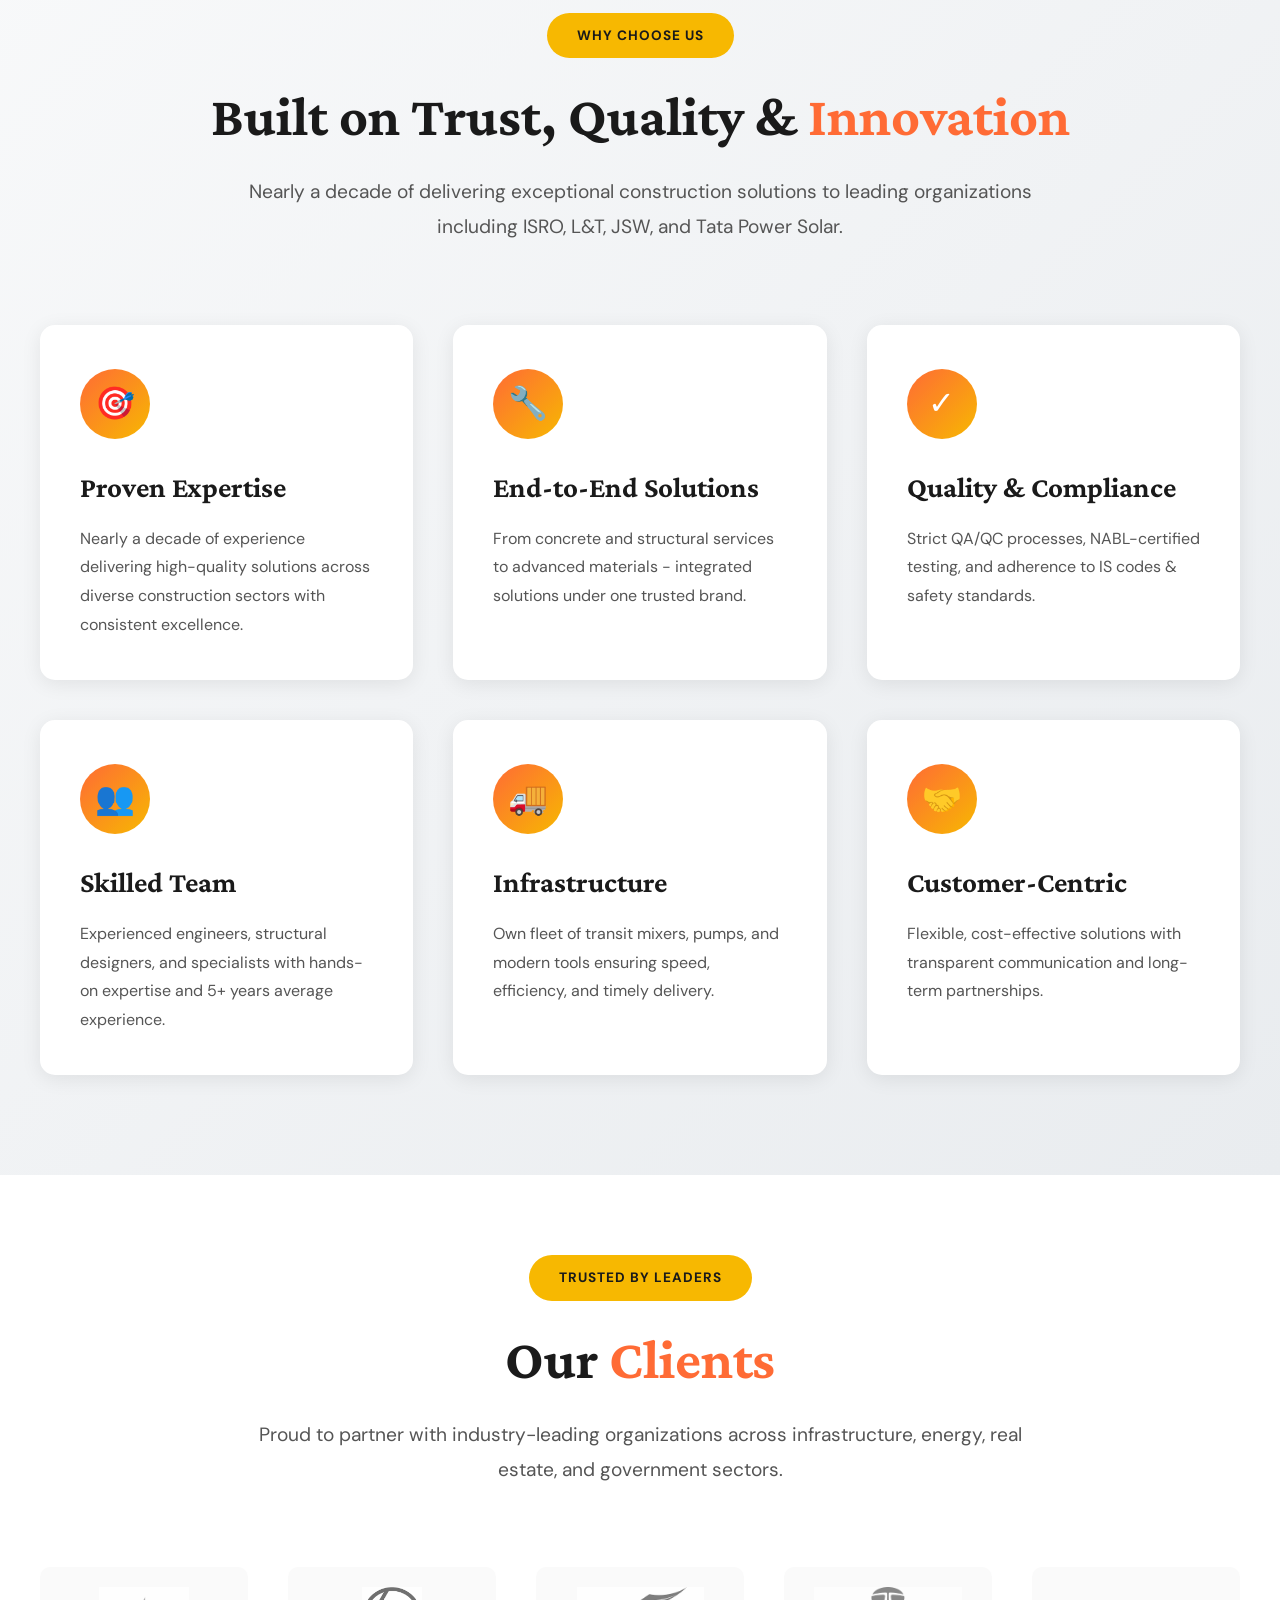
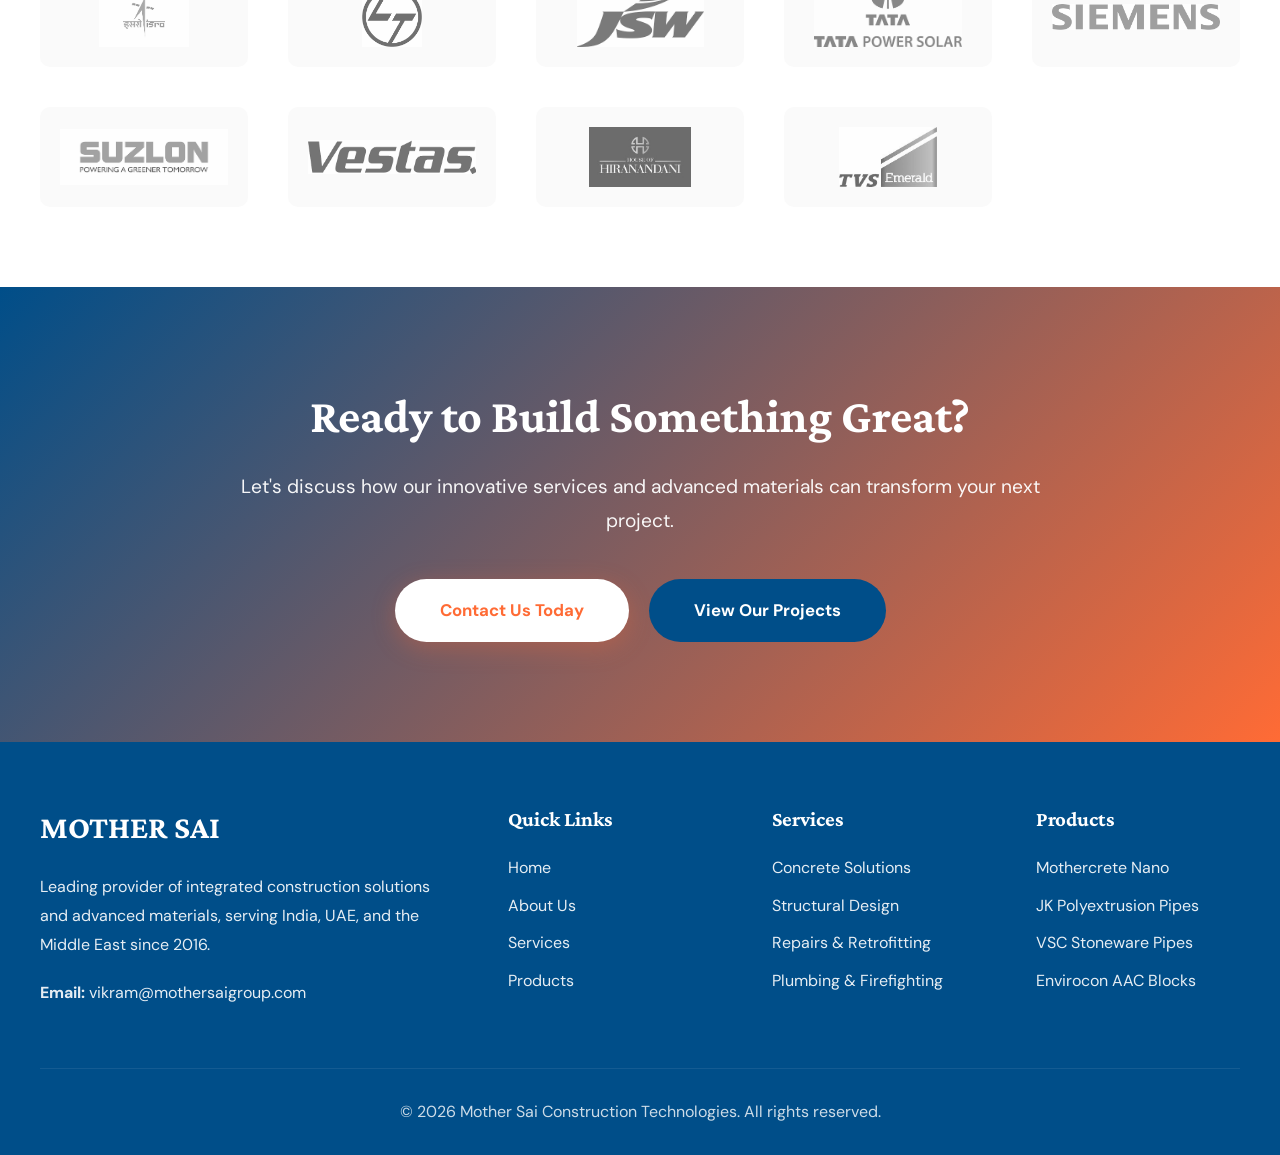
==== commit e9b3d056: "Update index.html" ====
--- a/index.html
+++ b/index.html
@@ -13,7 +13,7 @@
     <nav>
         <div class="nav-container">
             <a href="index.html" class="logo">
-                <img src="assets/images/logo.svg" alt="Mother Sai Construction Technologies">
+                <img src="assets/images/logo2.svg" alt="Mother Sai Construction Technologies">
                 <div class="logo-text">Constructions</span></div>
             </a>
             <ul class="nav-links">
--- a/assets/css/style.css
+++ b/assets/css/style.css
@@ -71,7 +71,7 @@
 .nav-container {
     max-width: 1400px;
     margin: 0 auto;
-    padding: 0 40px;
+    padding: 0 20px 20px;
     display: flex;
     justify-content: space-between;
     align-items: center;
@@ -83,6 +83,7 @@
     align-items: center;
     gap: 15px;
     text-decoration: none;
+   margin-right: auto;
 }
 
 .logo-img {
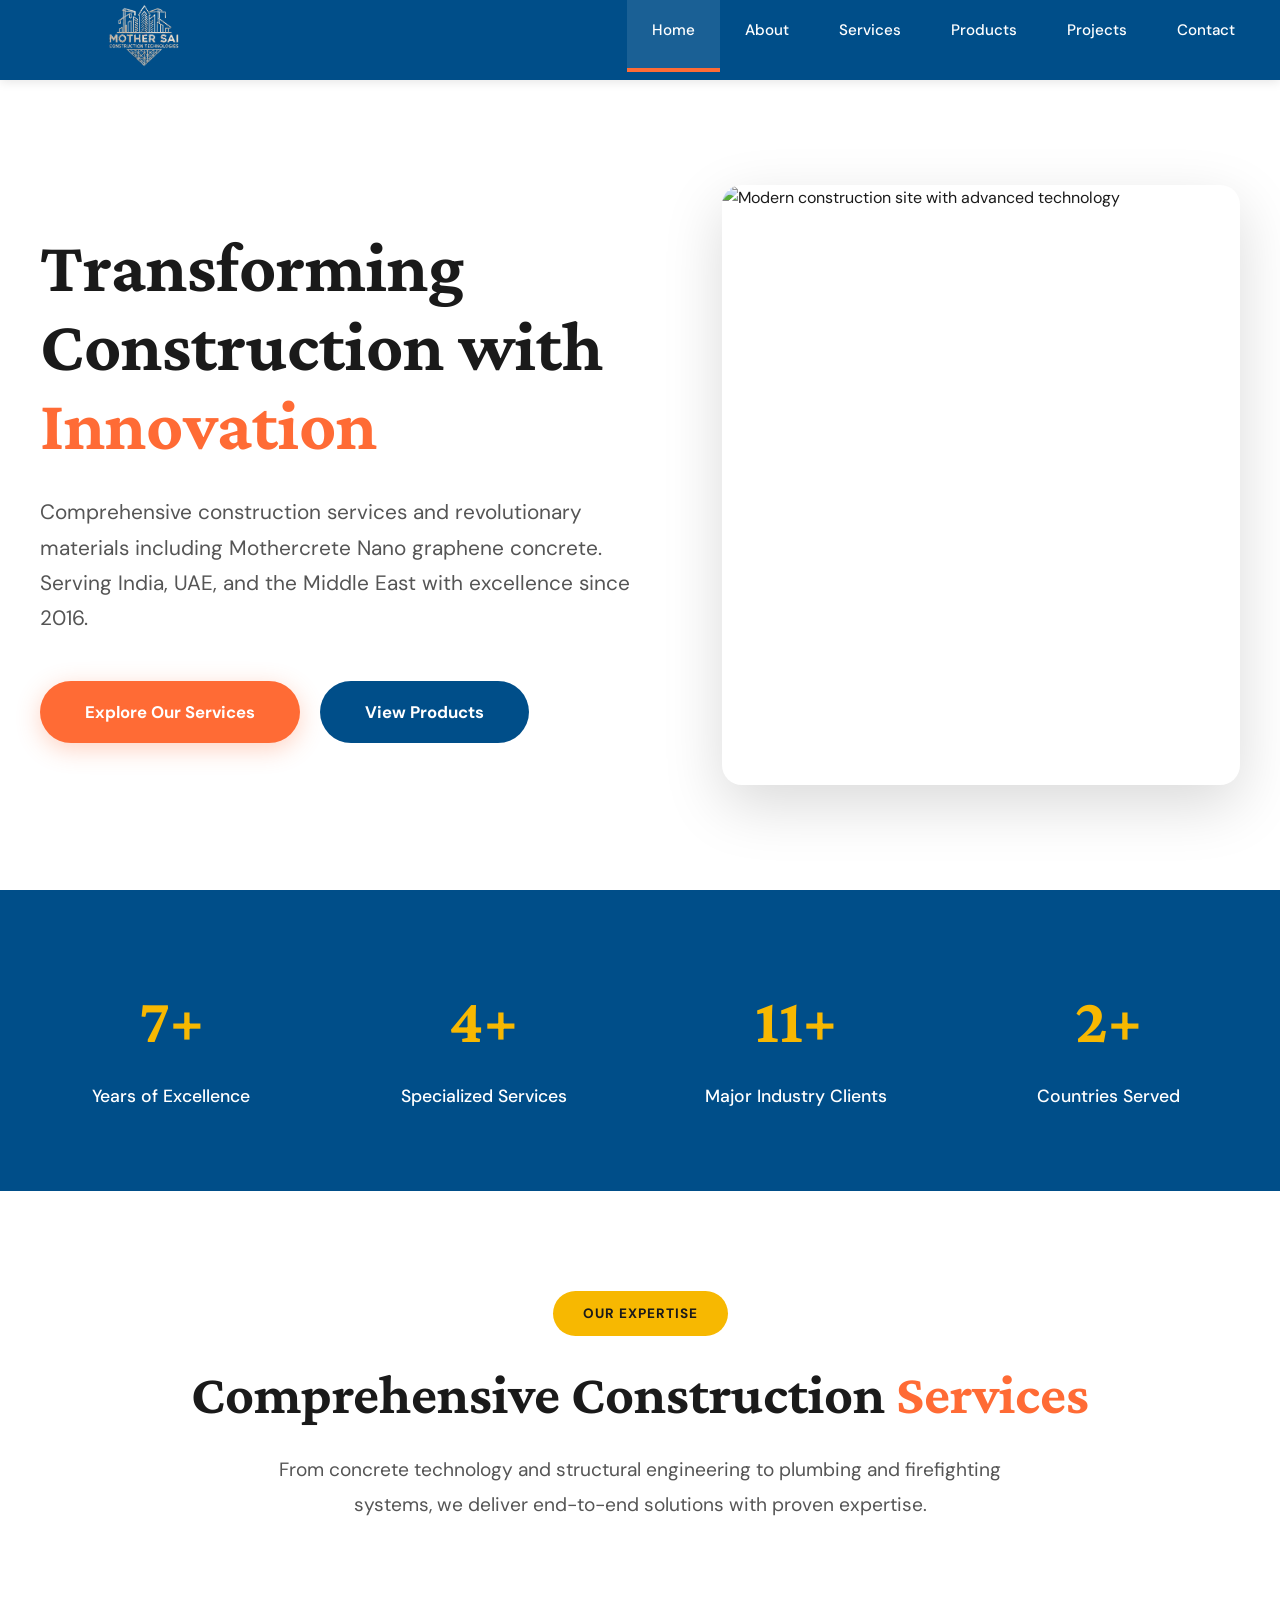
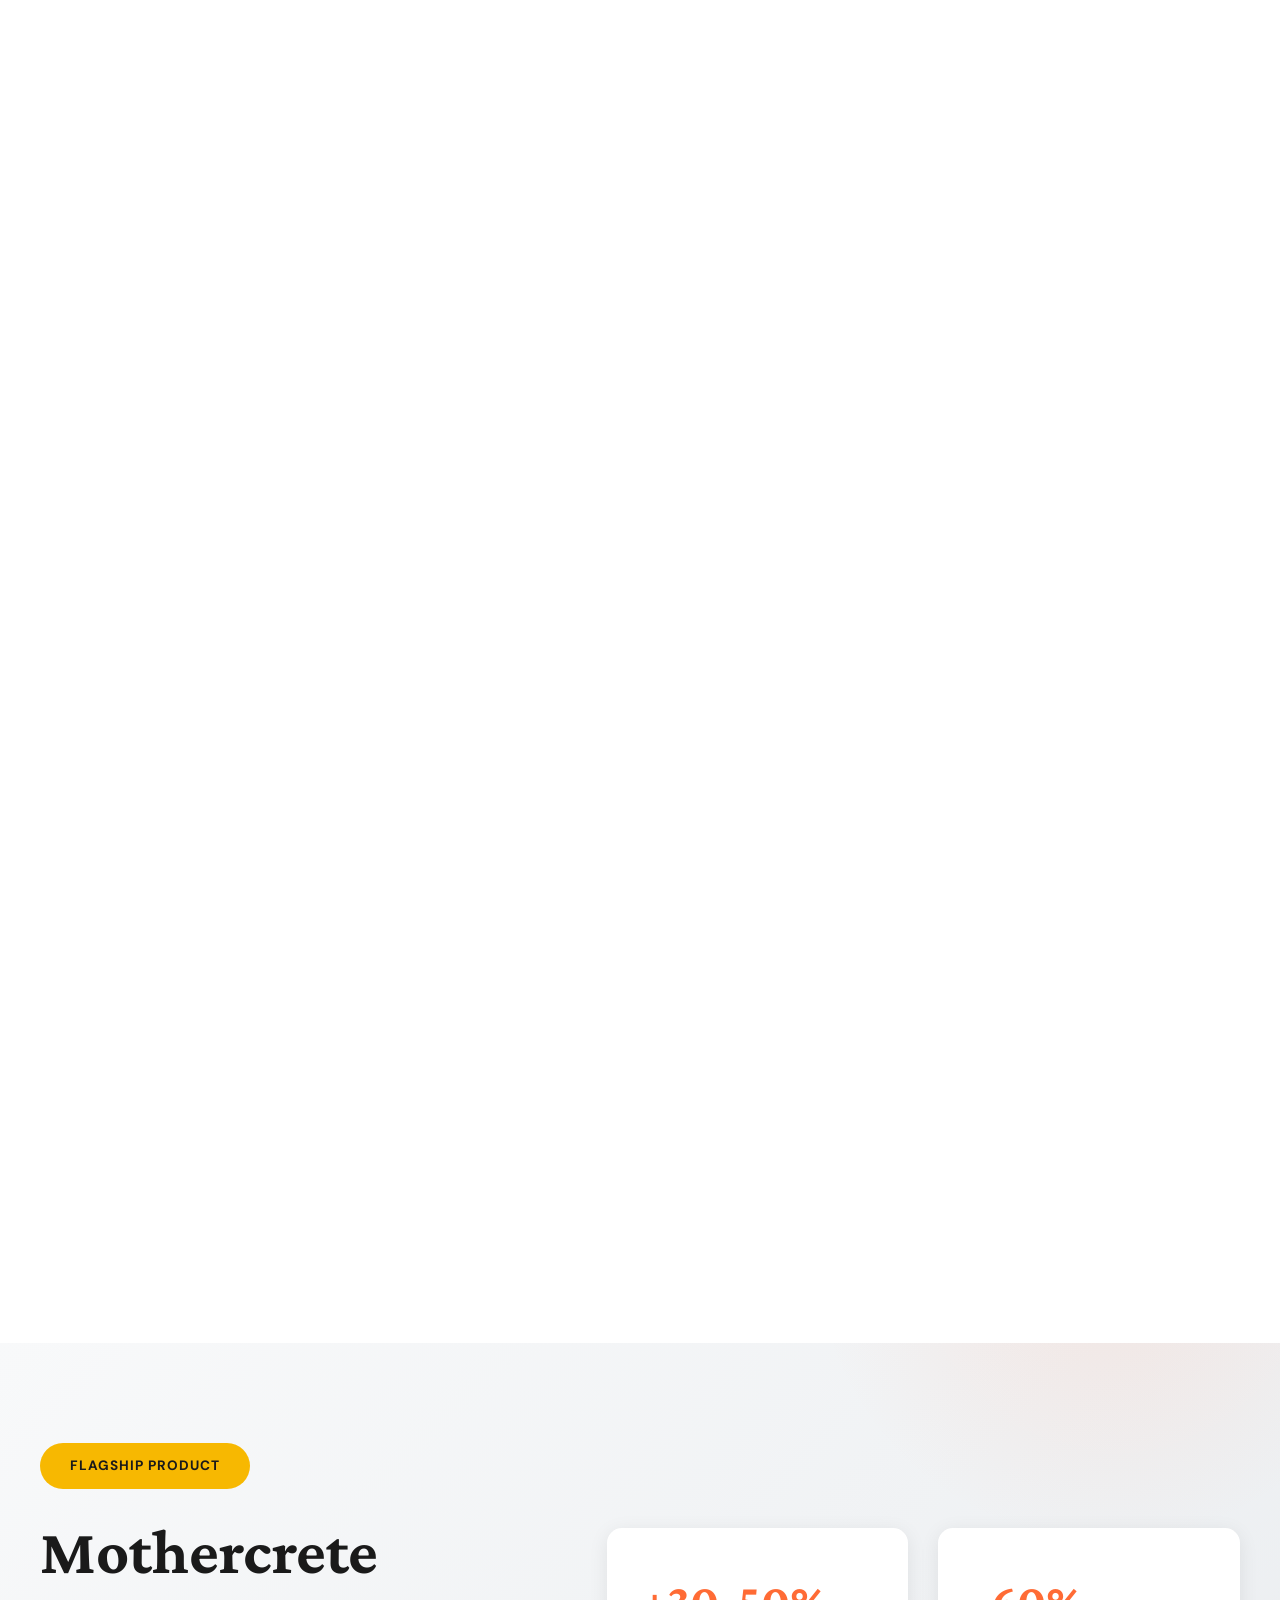
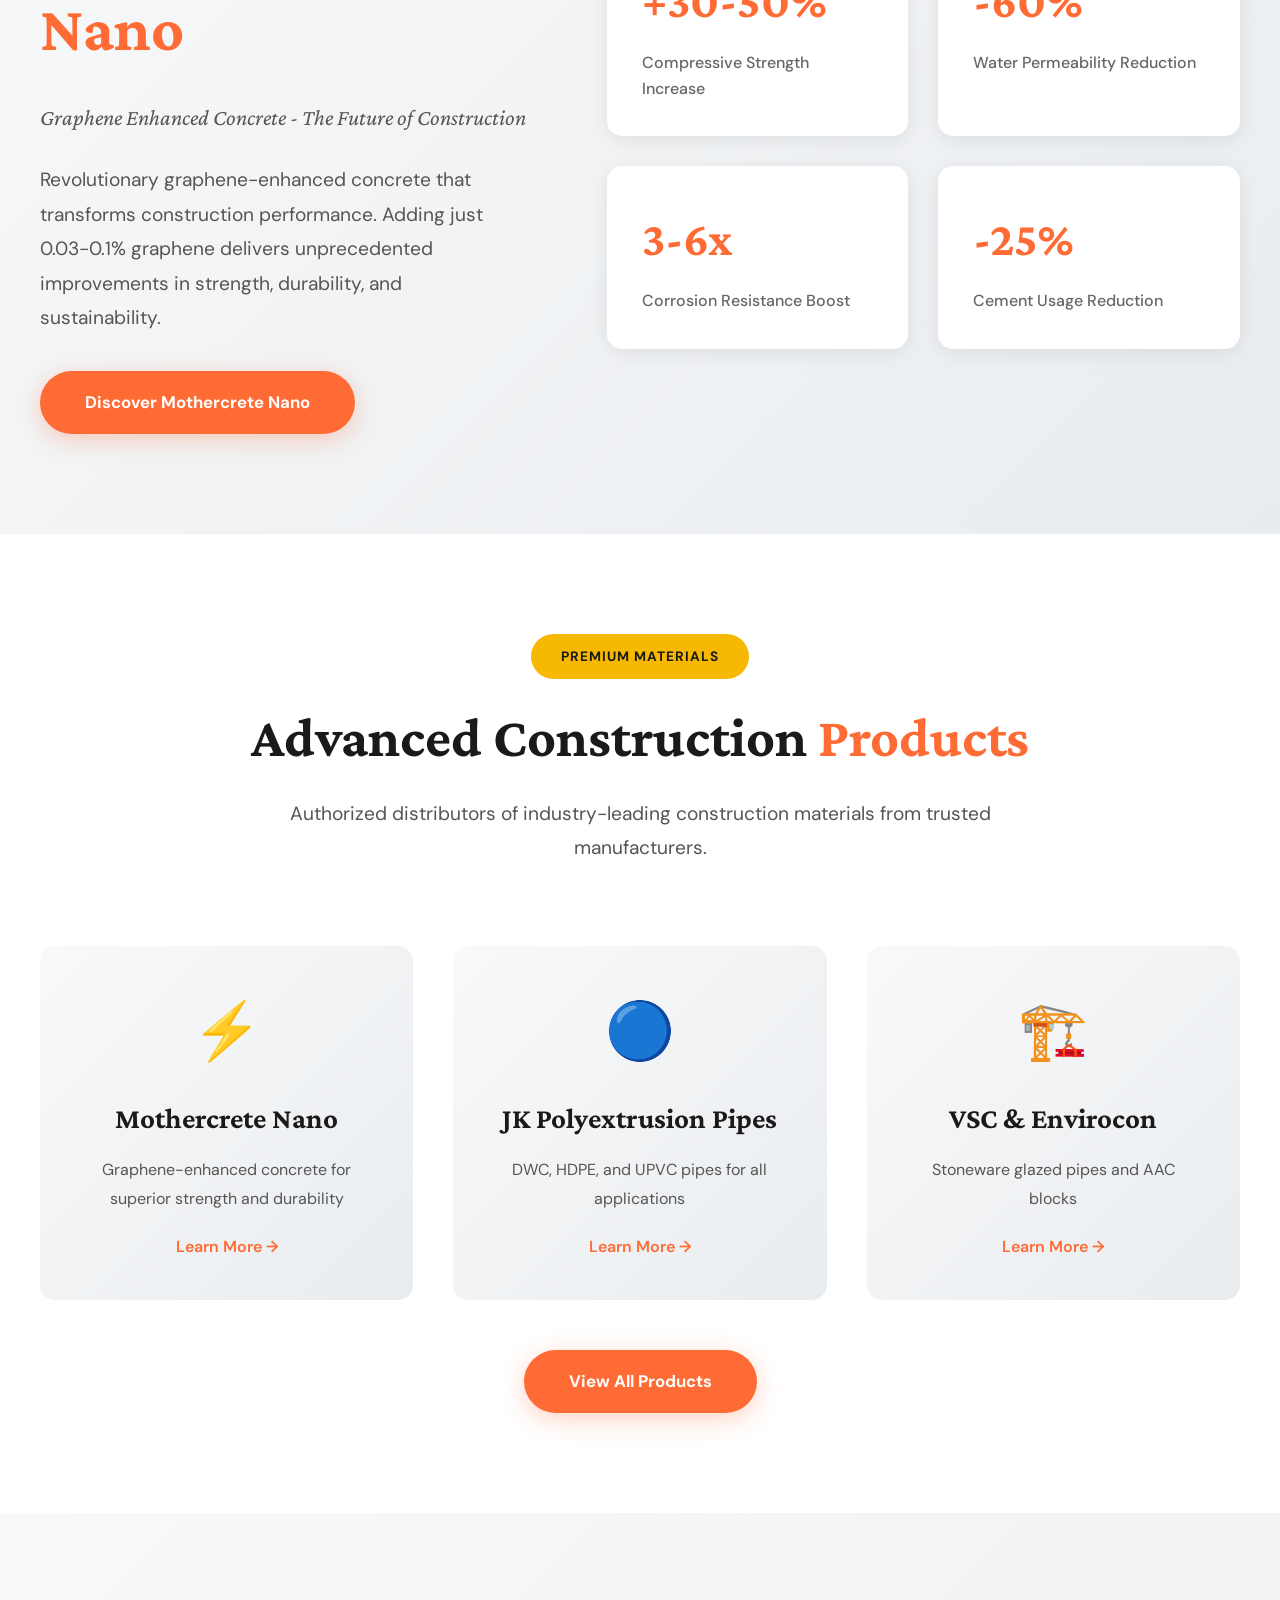
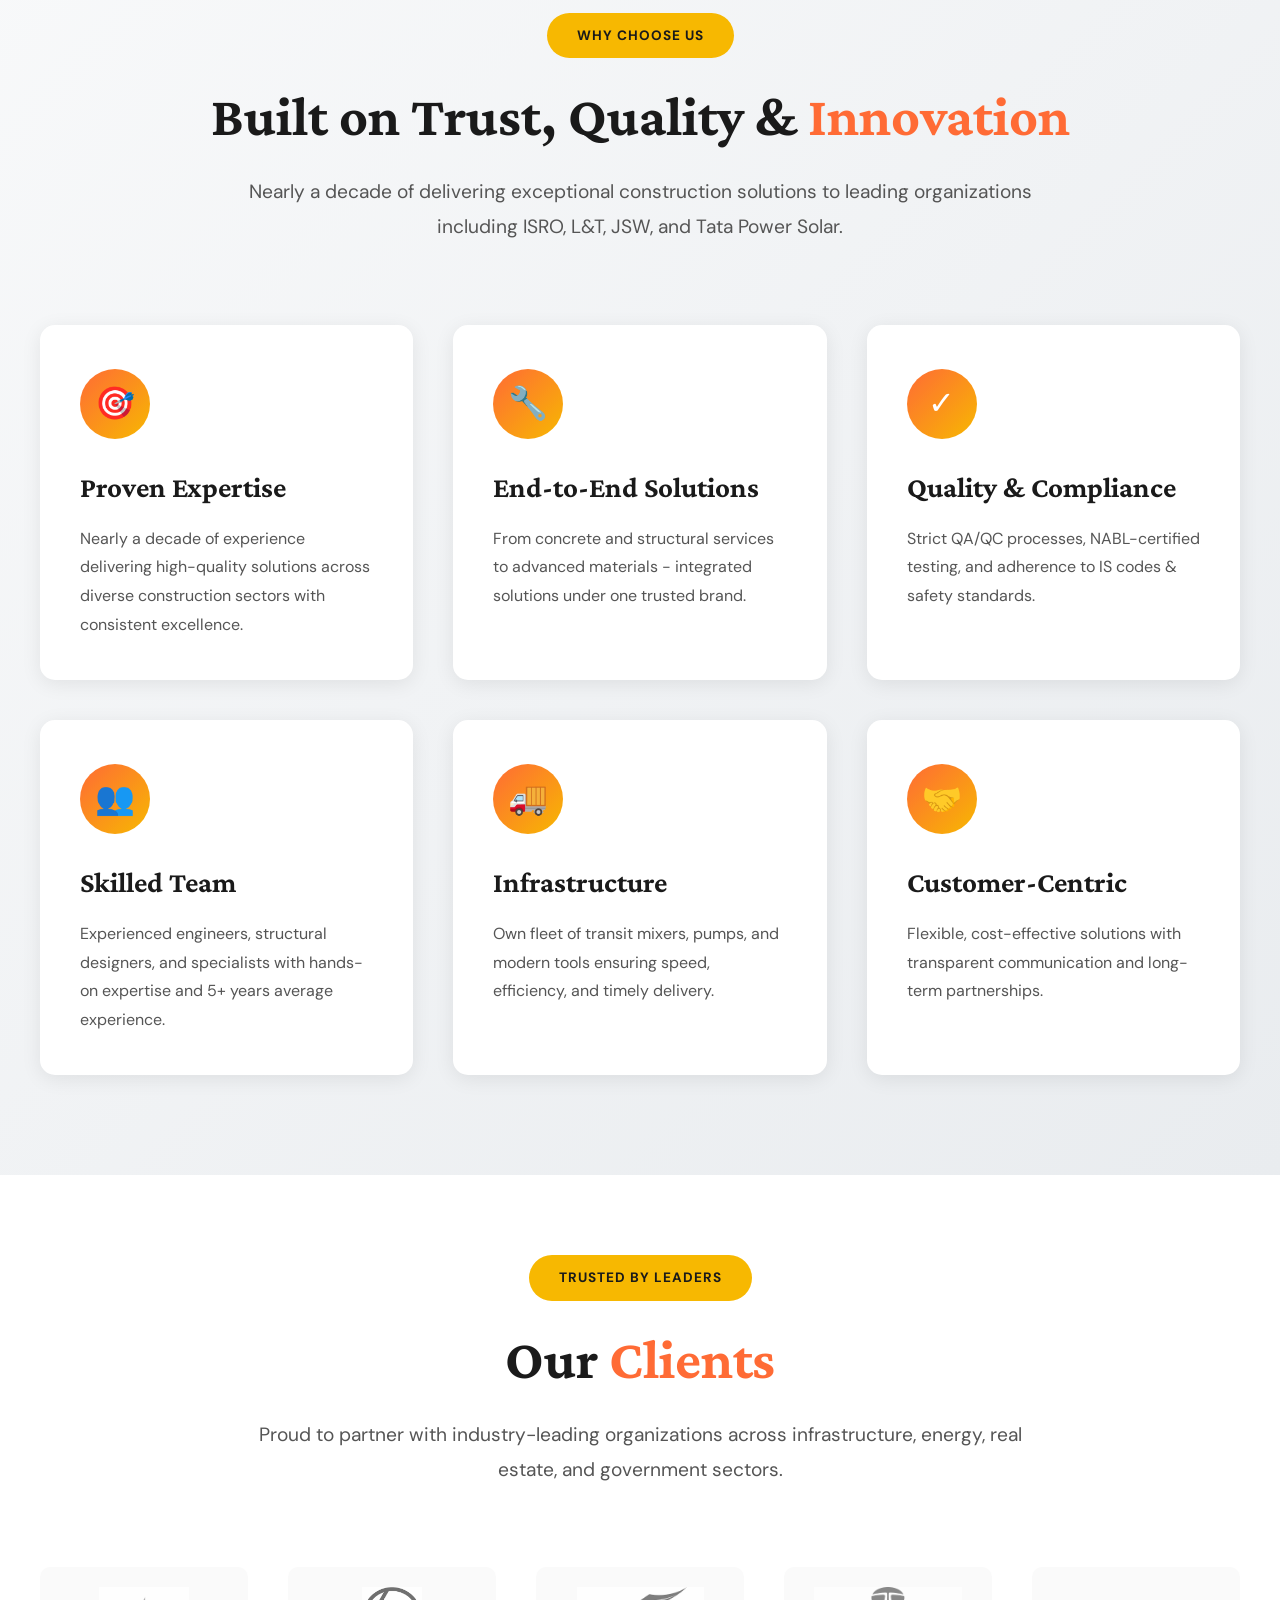
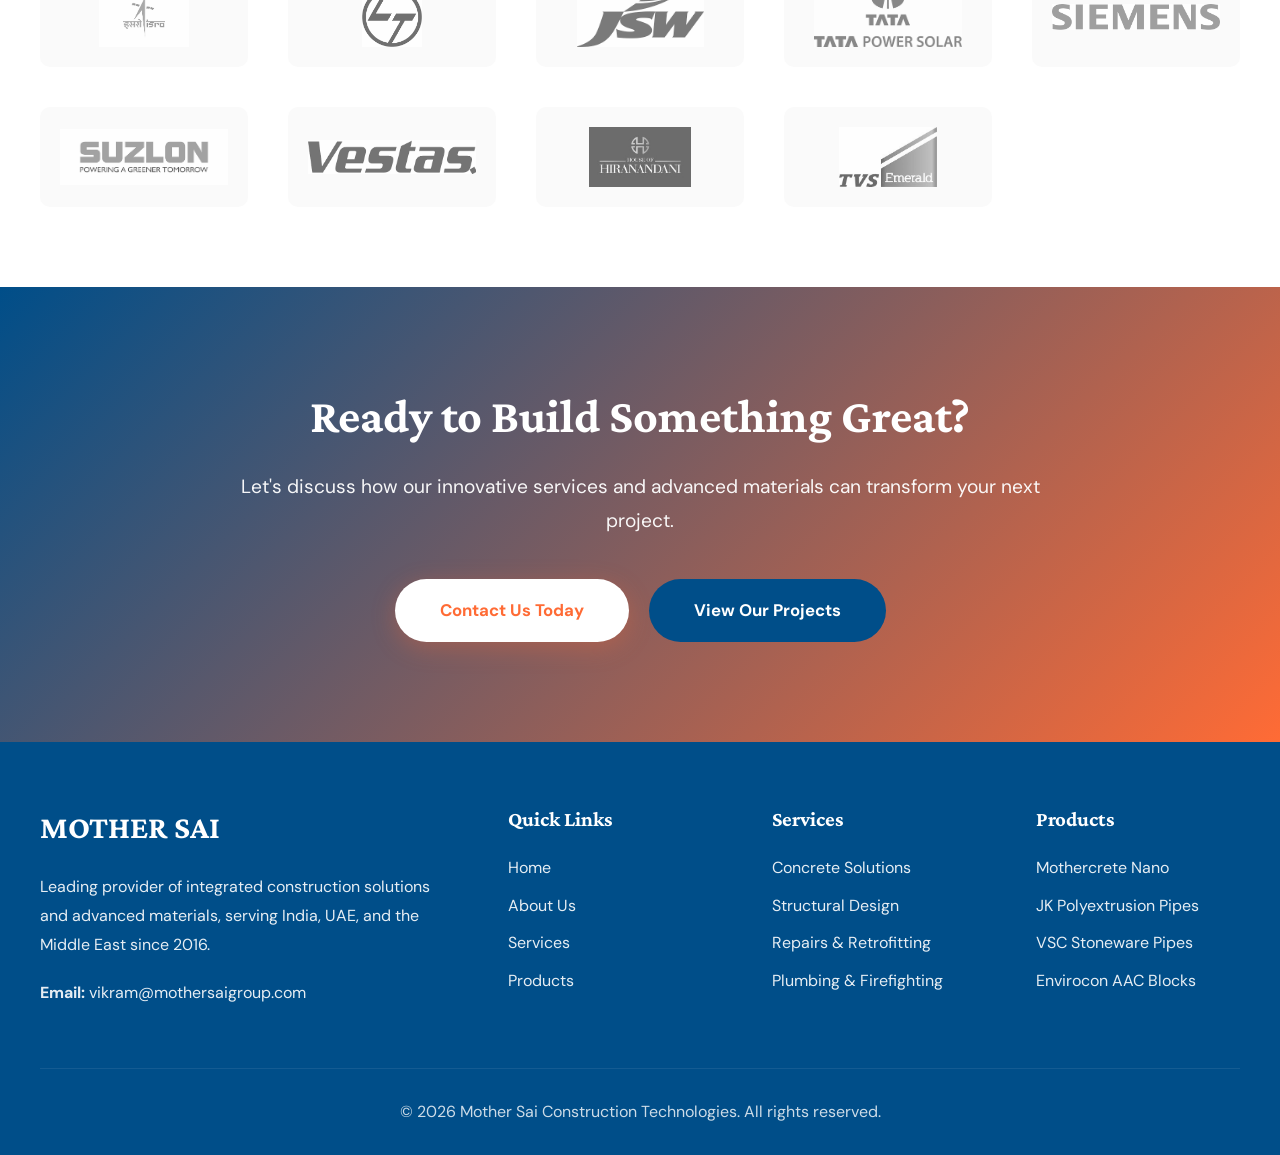
==== commit 760eded9: "Update index.html" ====
--- a/index.html
+++ b/index.html
@@ -14,7 +14,6 @@
         <div class="nav-container">
             <a href="index.html" class="logo">
                 <img src="assets/images/logo2.svg" alt="Mother Sai Construction Technologies">
-                <div class="logo-text">Constructions</span></div>
             </a>
             <ul class="nav-links">
                 <li><a href="index.html">Home</a></li>
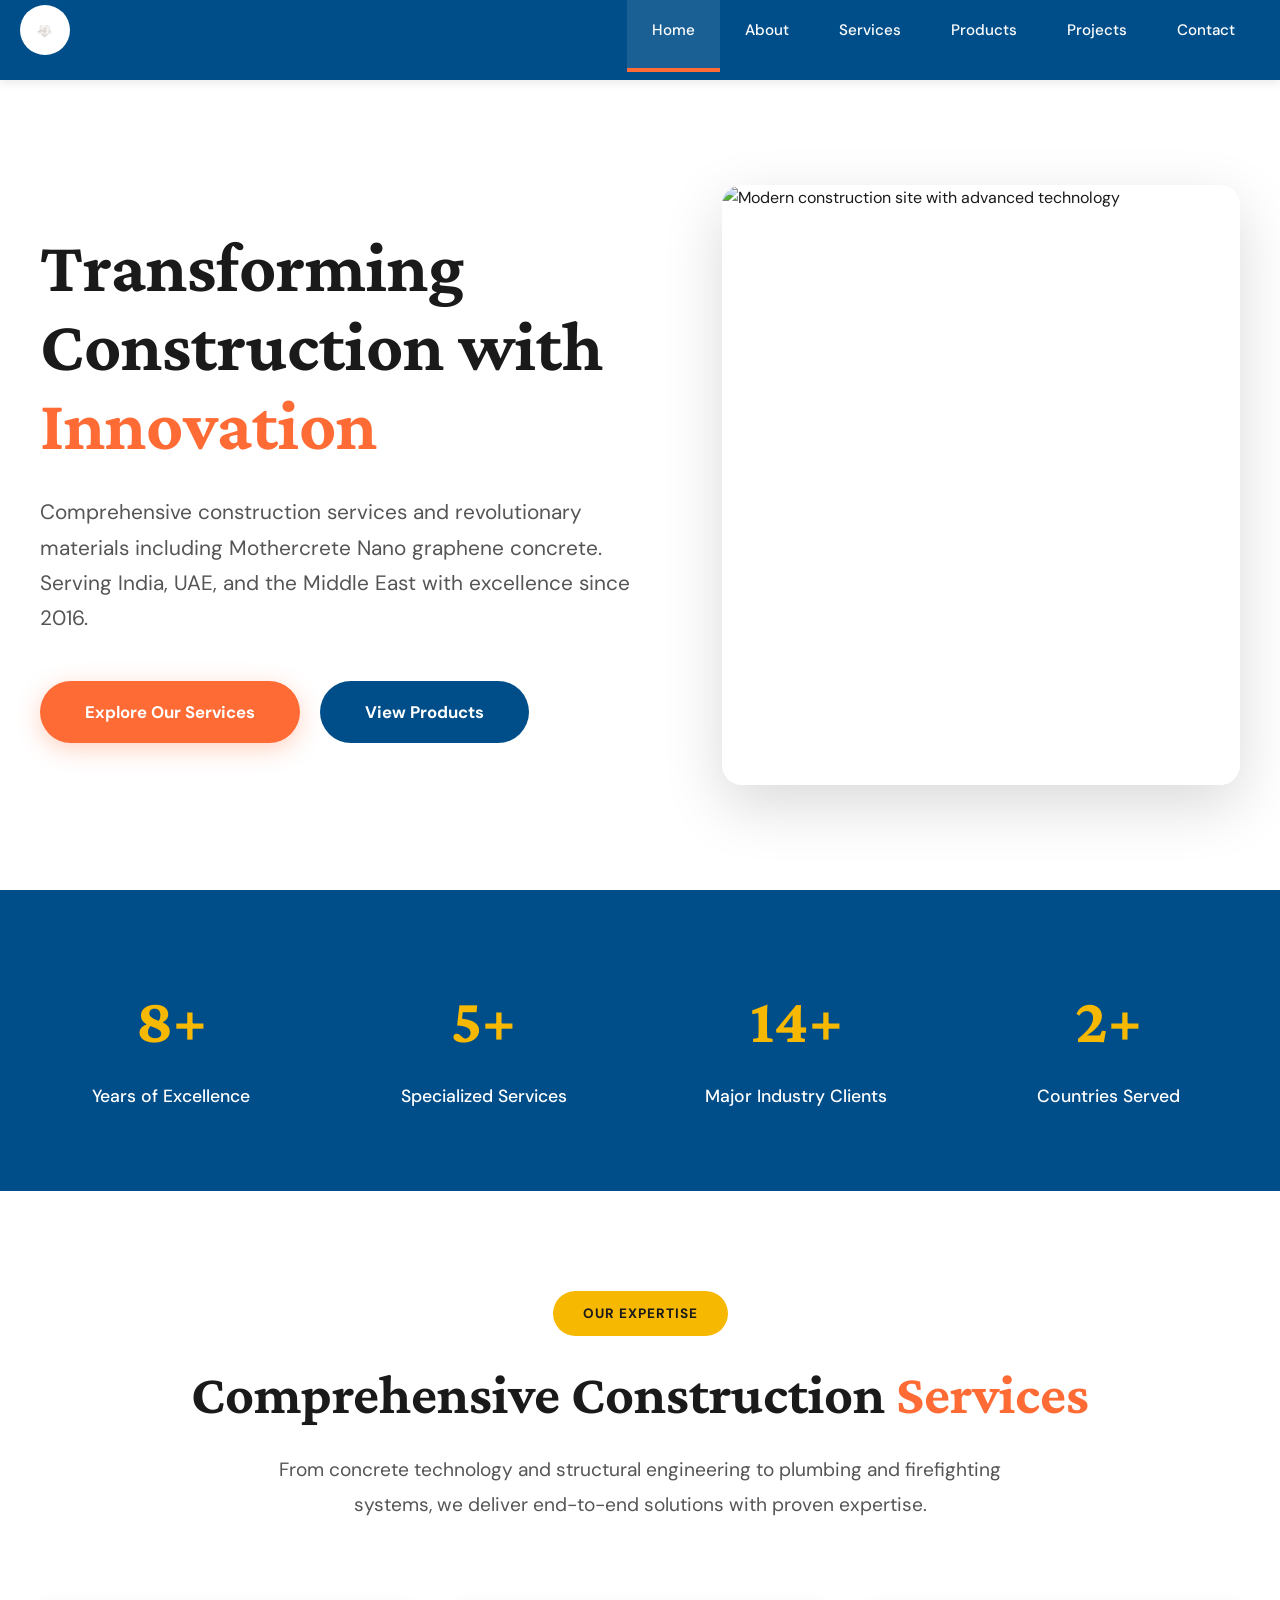
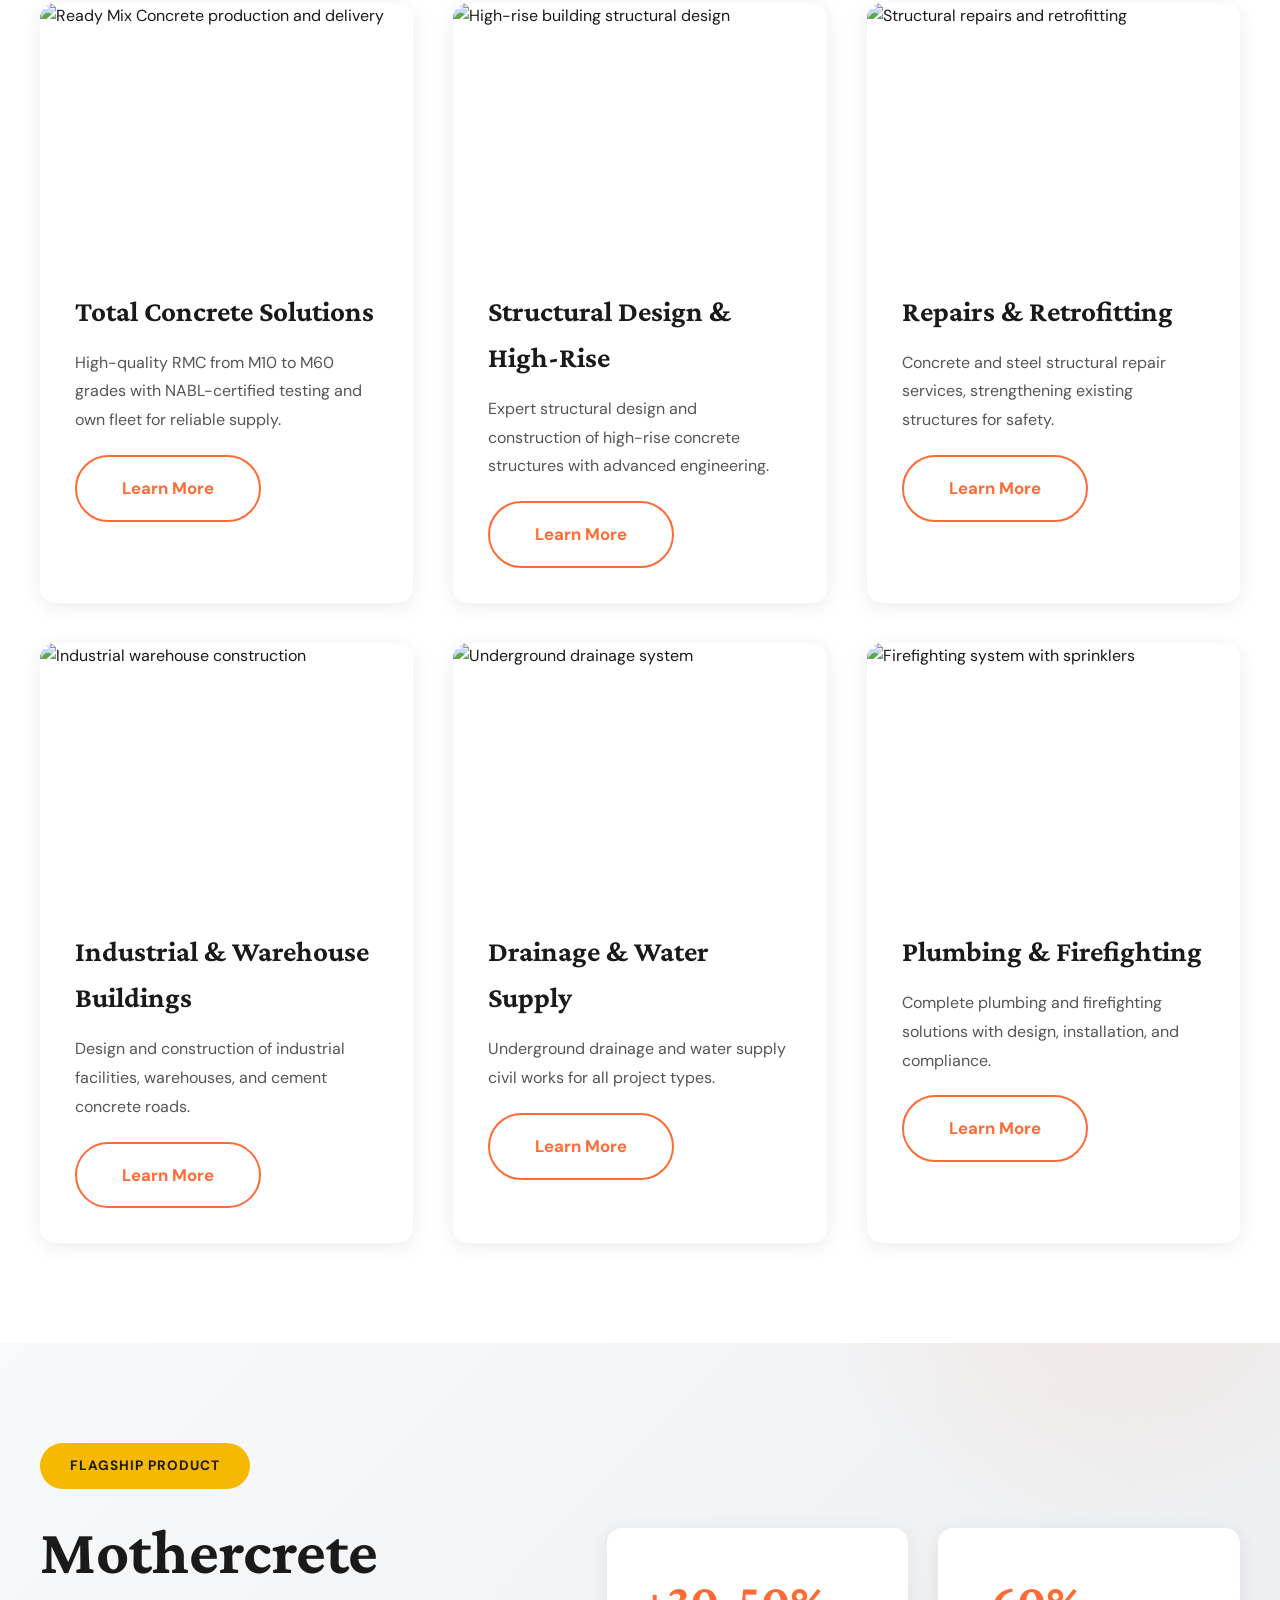
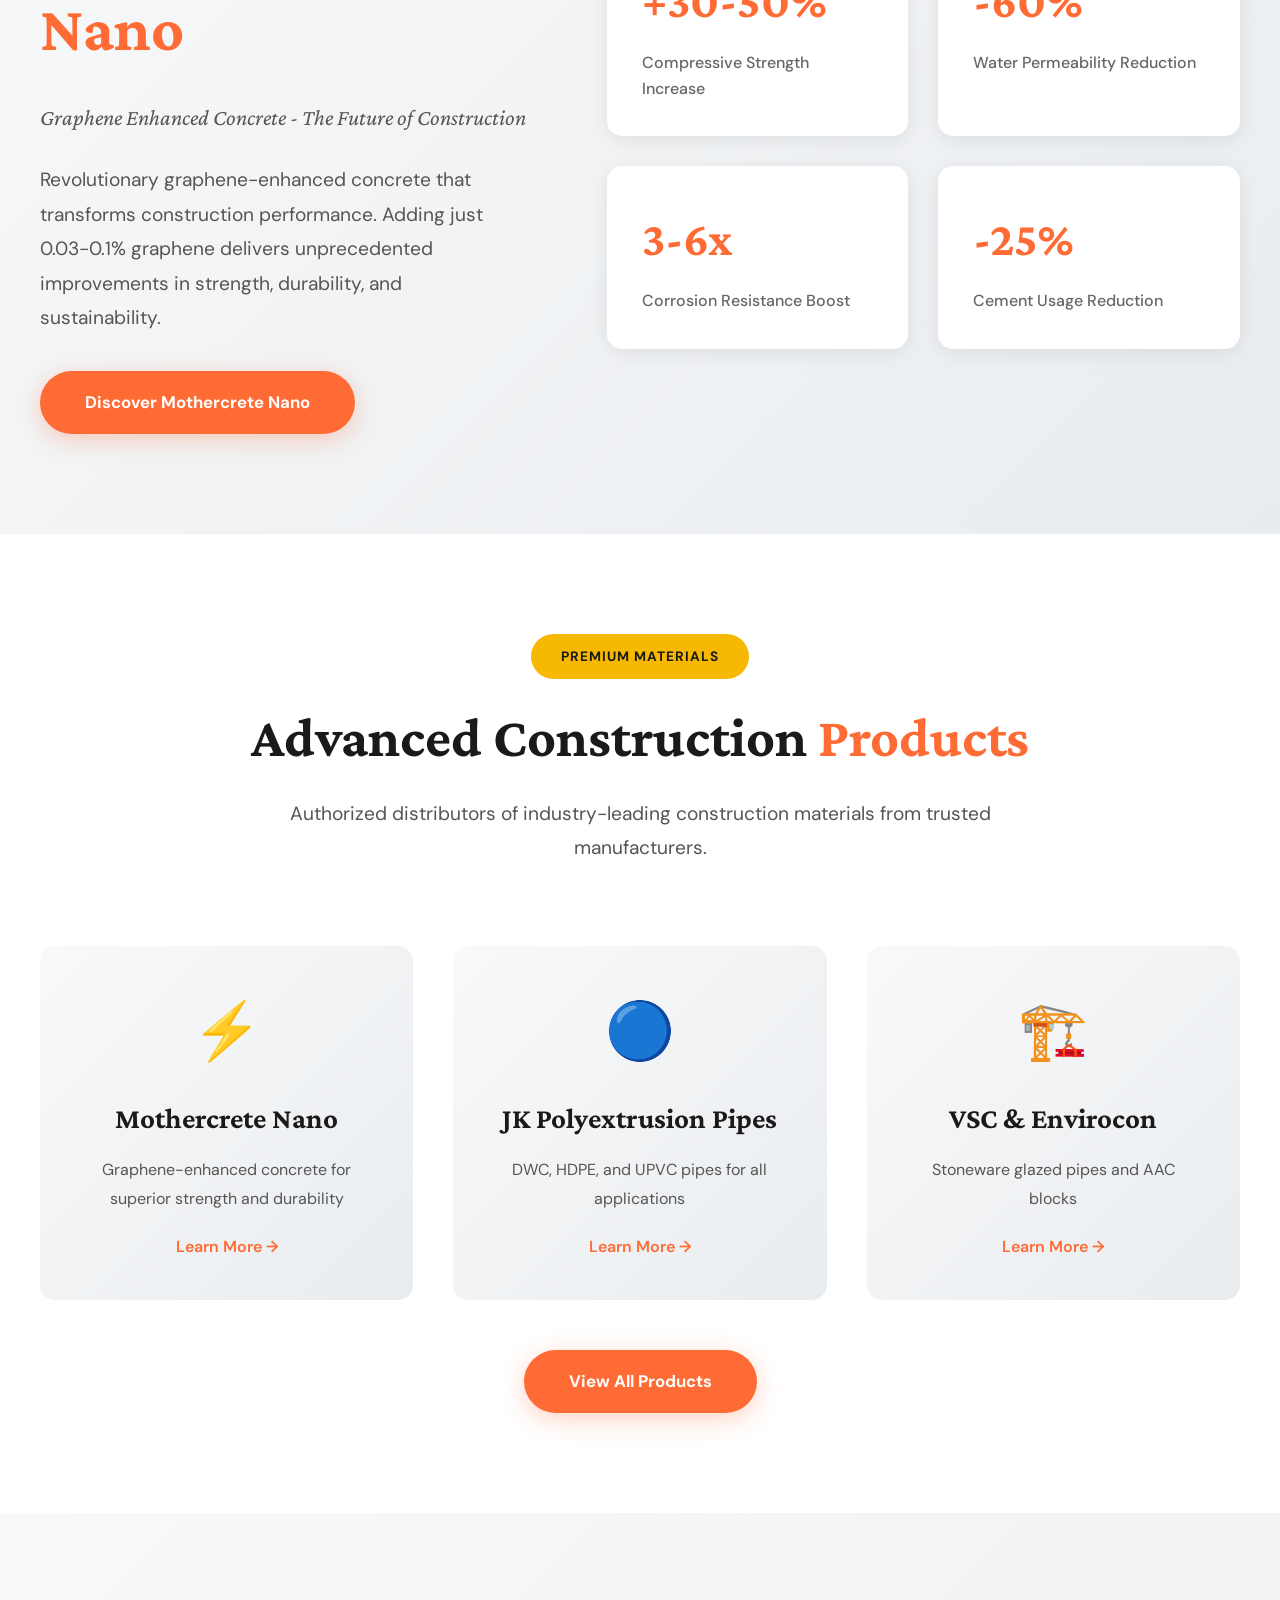
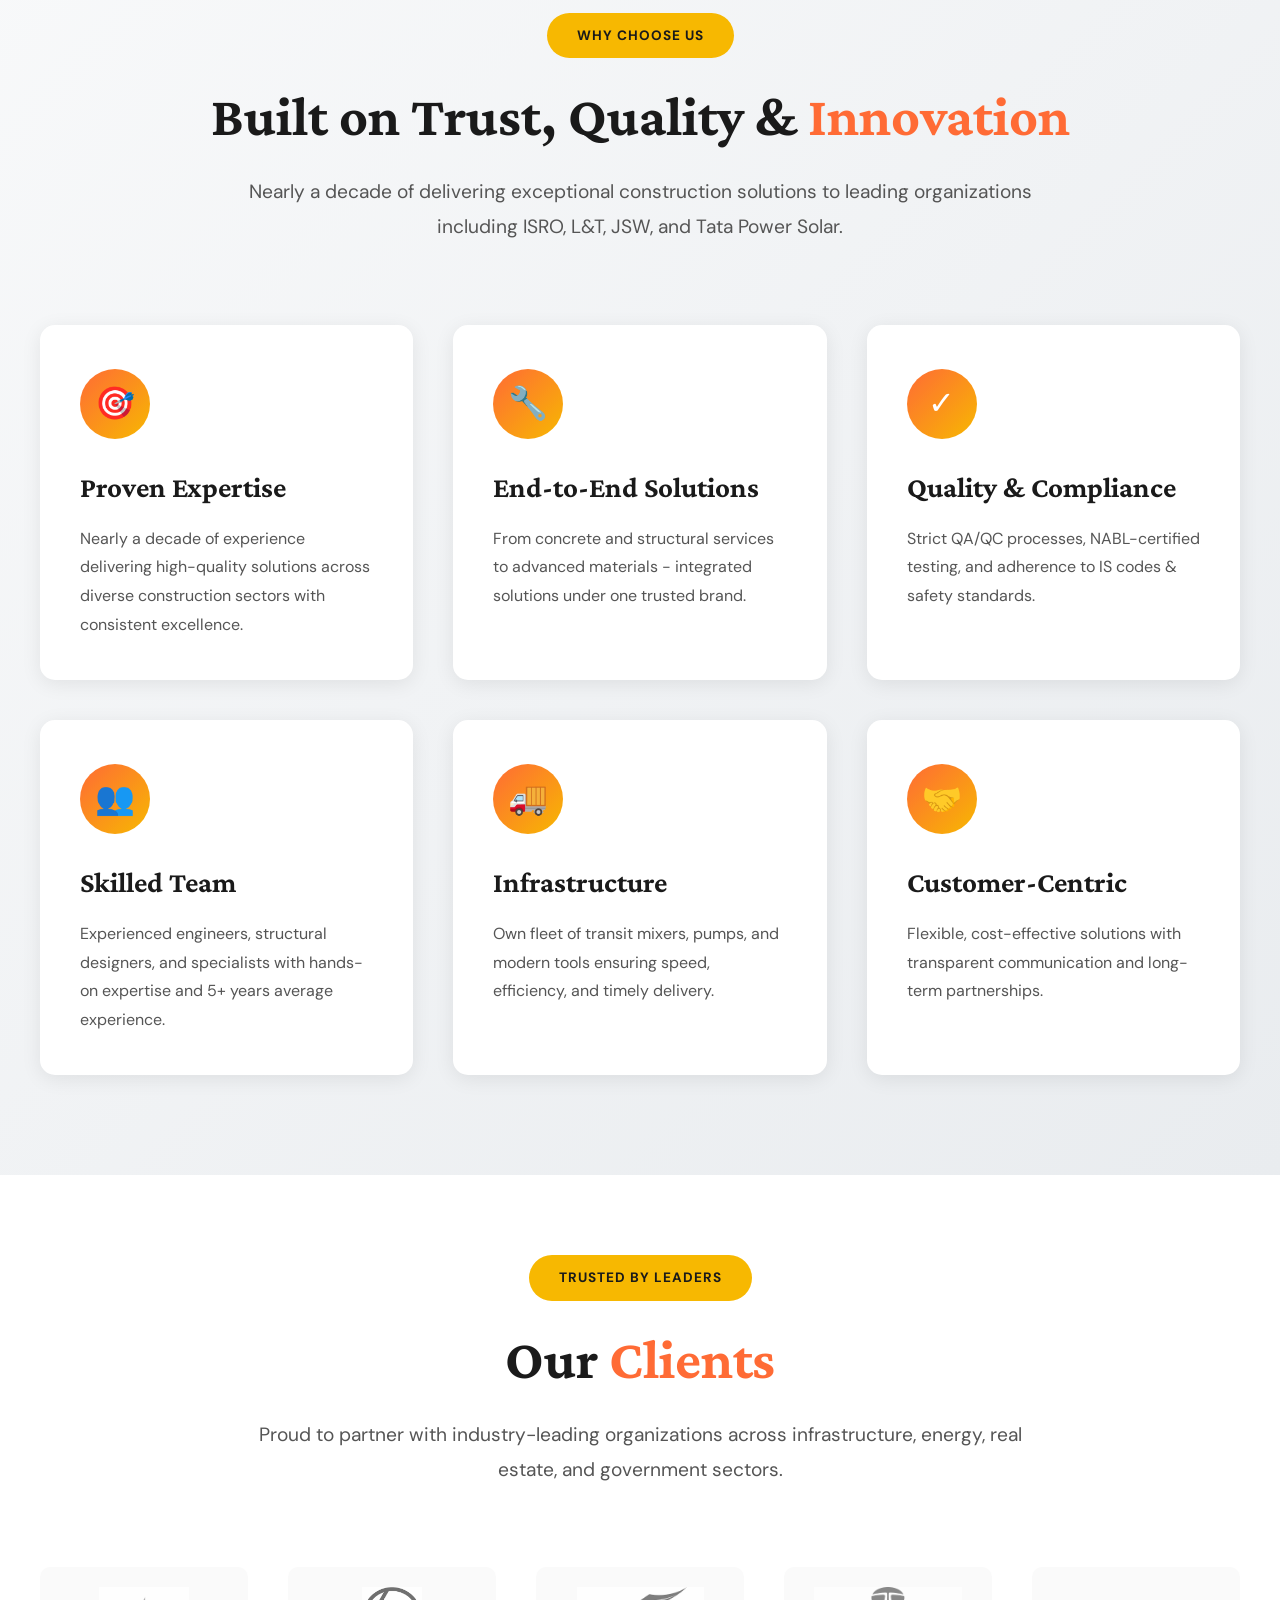
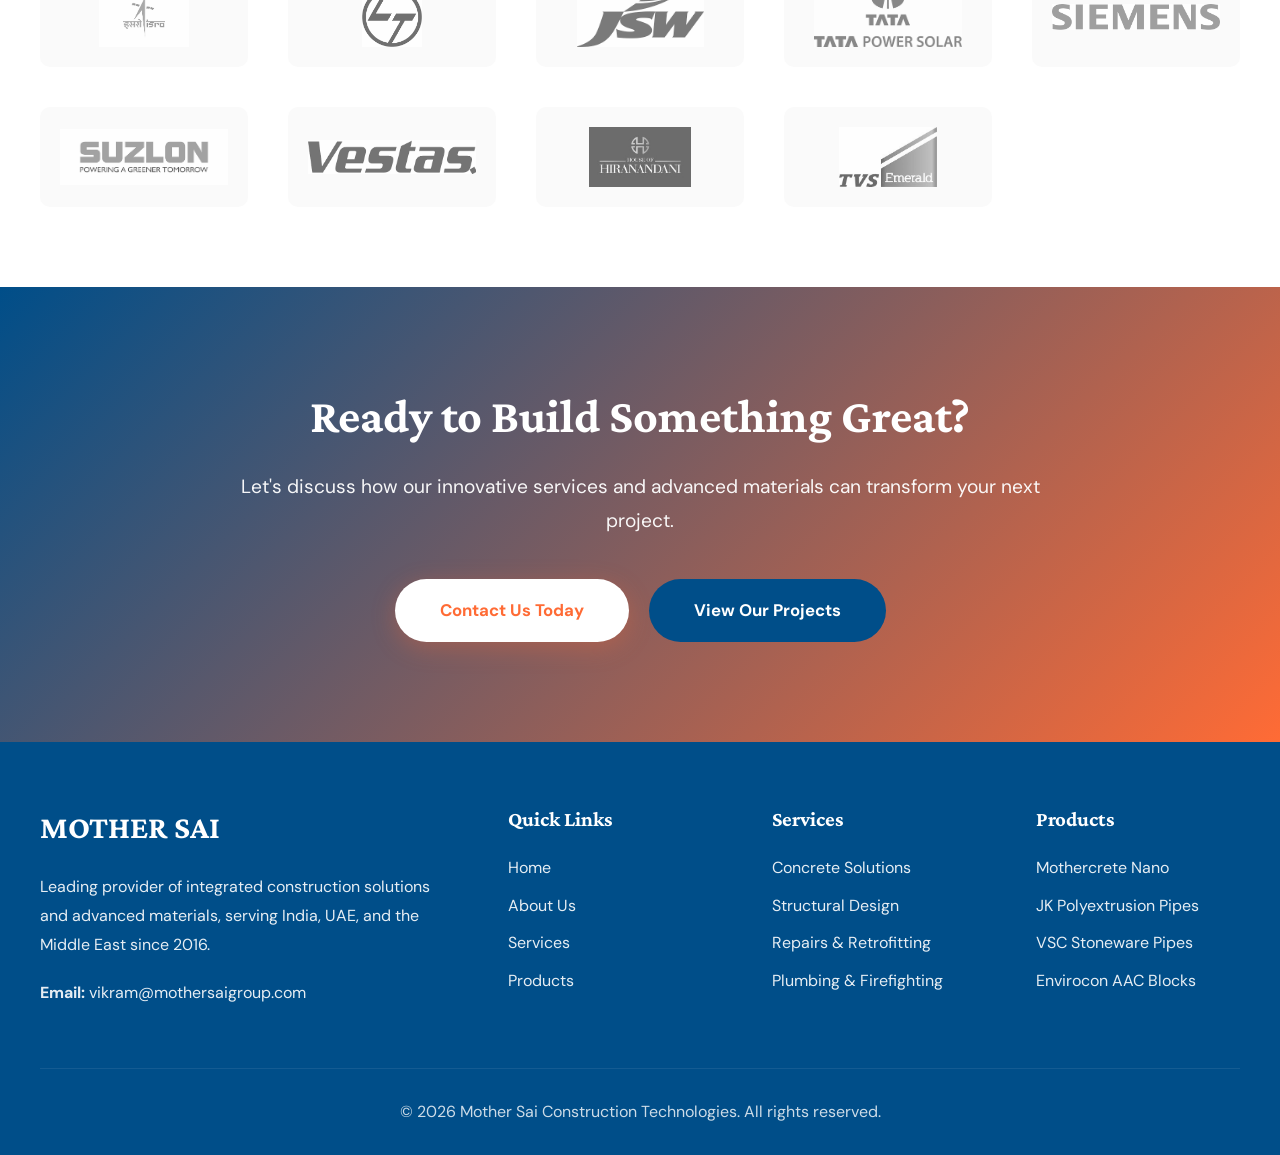
==== commit 53c05fff: "Update index.html" ====
--- a/index.html
+++ b/index.html
@@ -12,7 +12,7 @@
     <!-- NAVIGATION -->
     <nav>
         <div class="nav-container">
-            <a href="index.html" class="logo">
+            <a href="index.html" class="logo-img">
                 <img src="assets/images/logo2.svg" alt="Mother Sai Construction Technologies">
             </a>
             <ul class="nav-links">
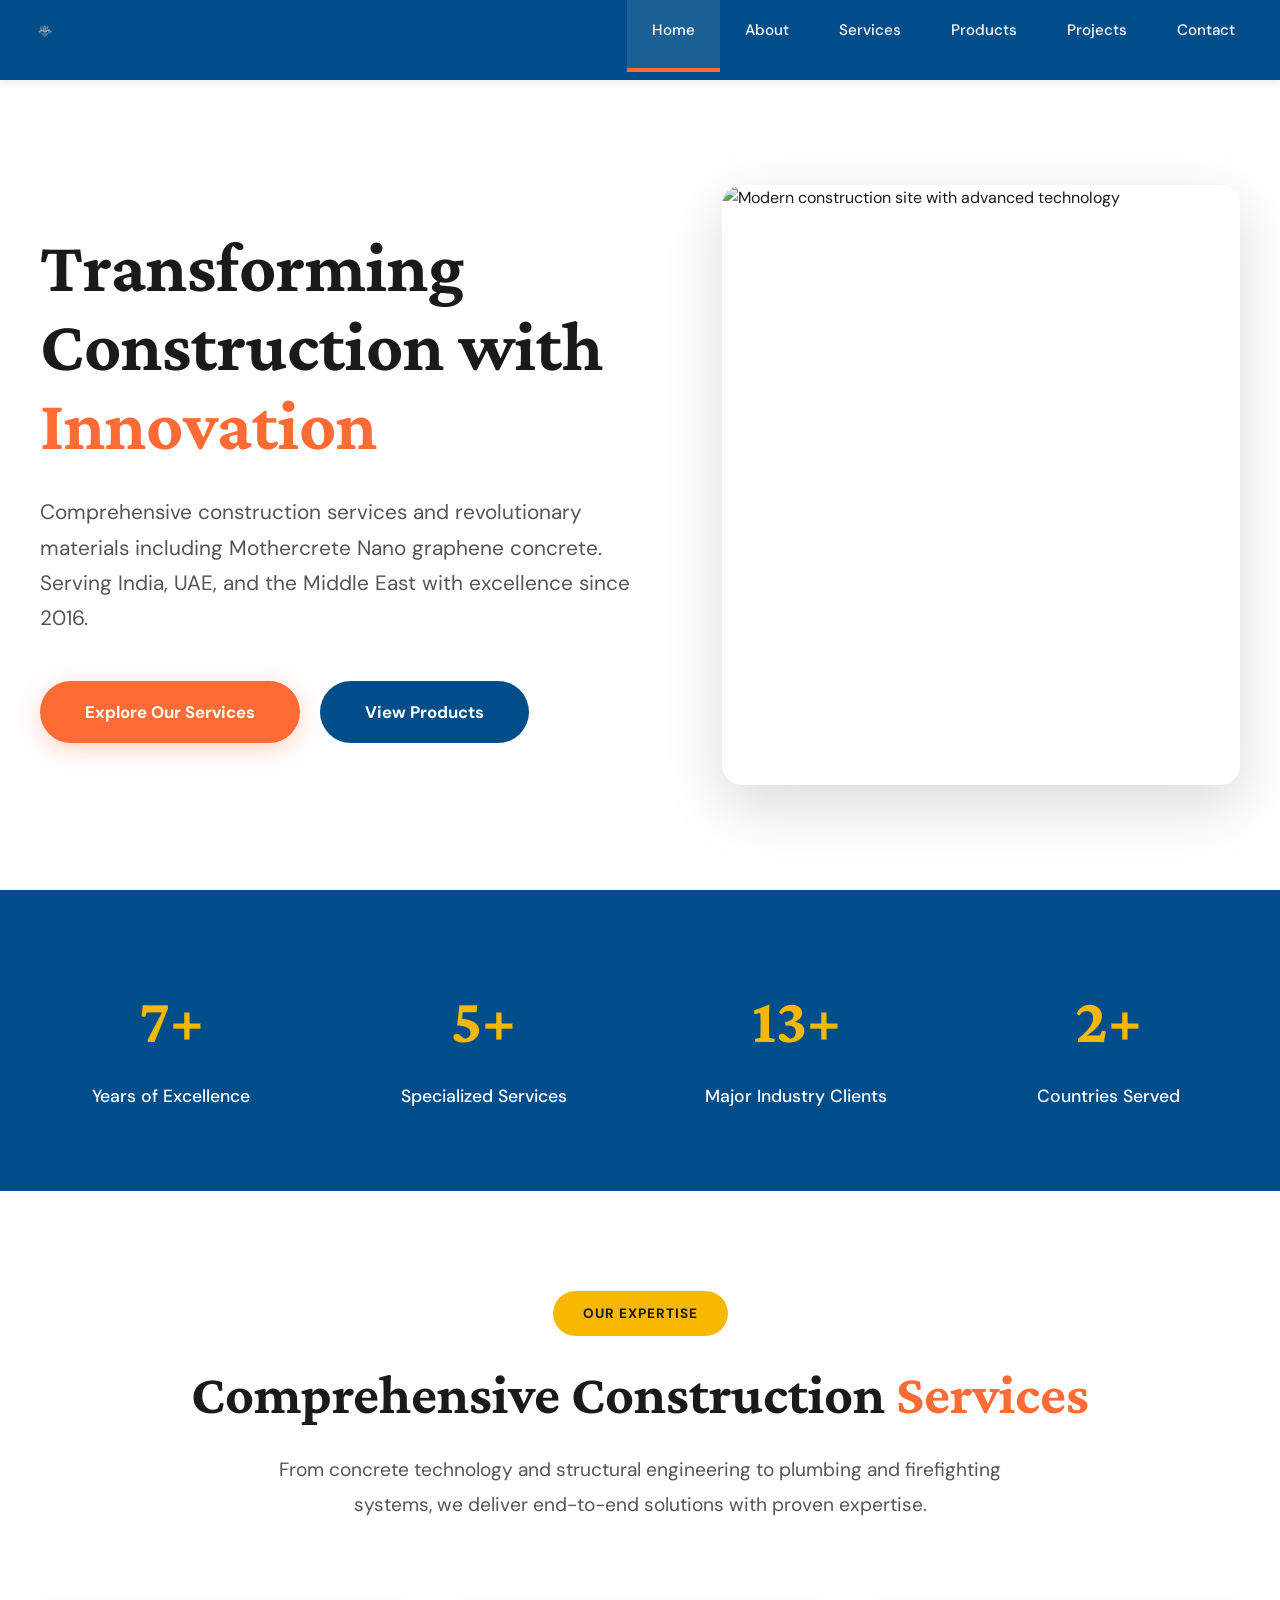
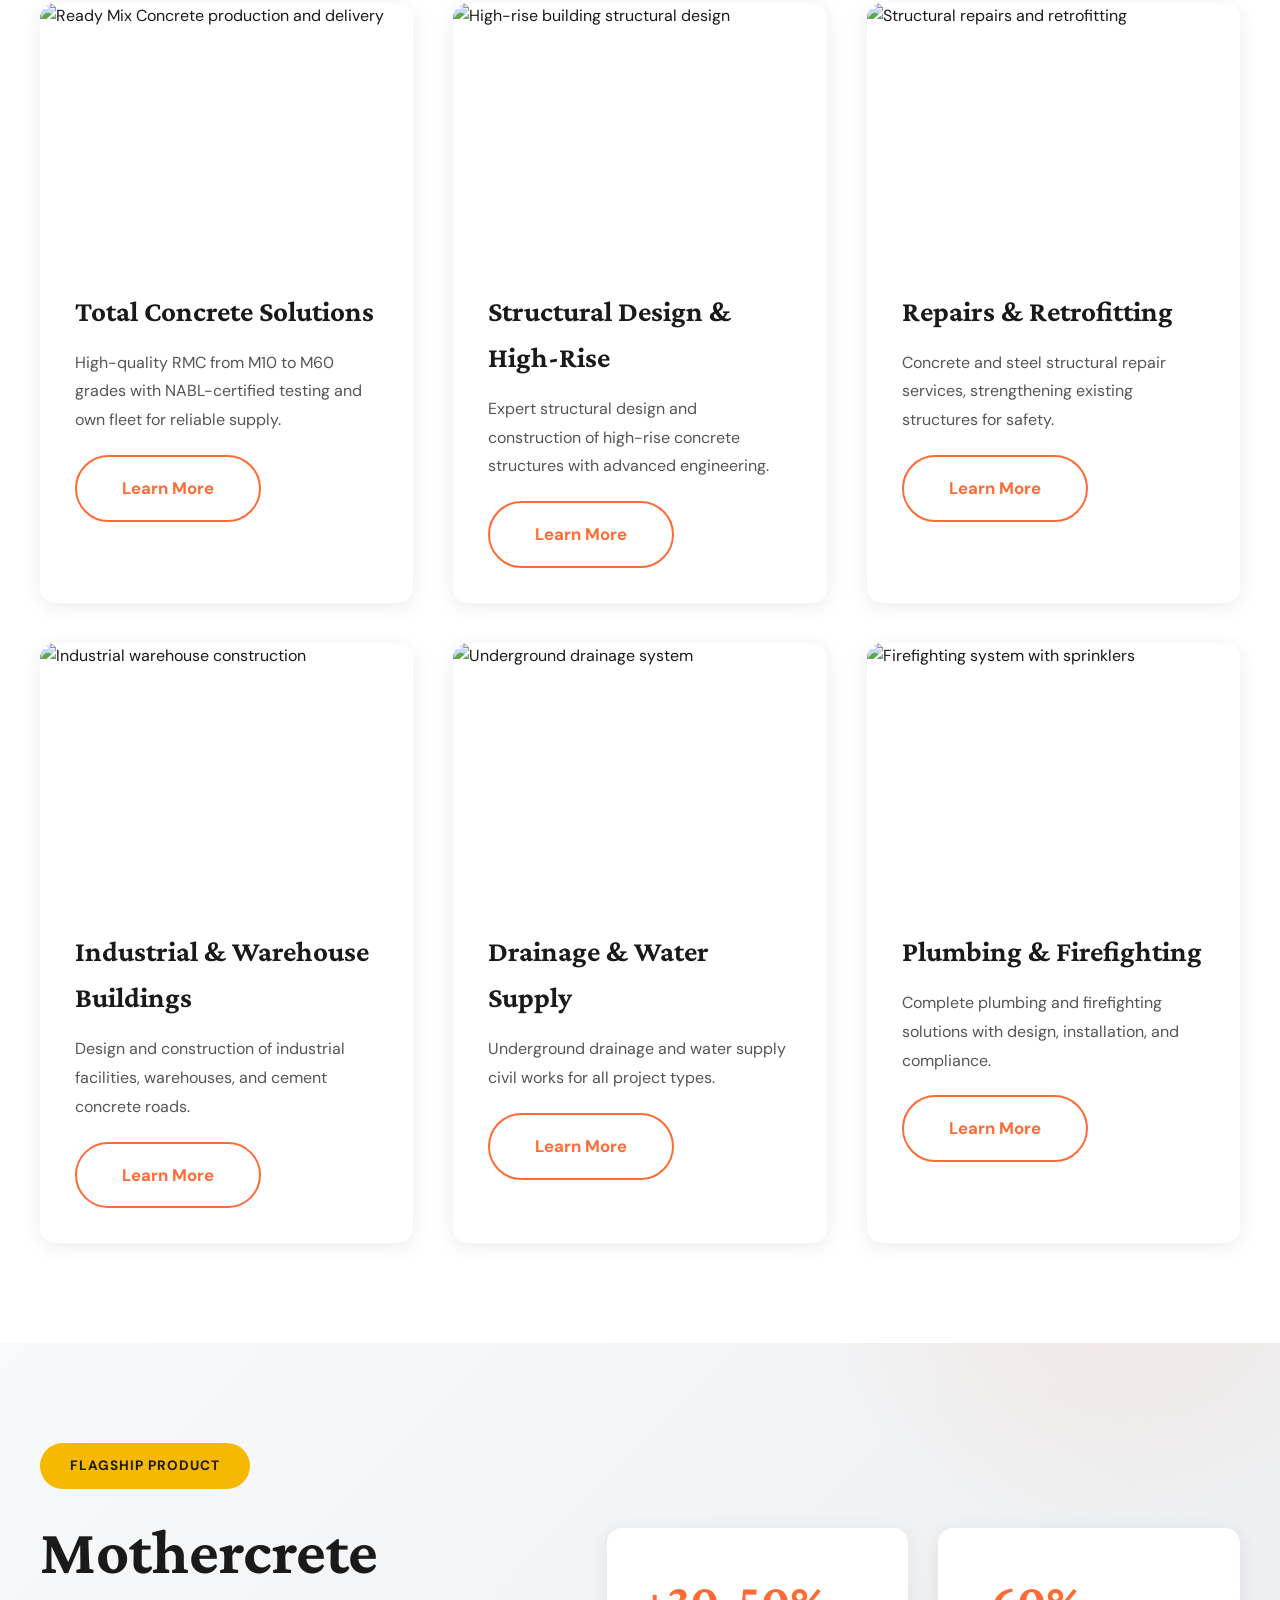
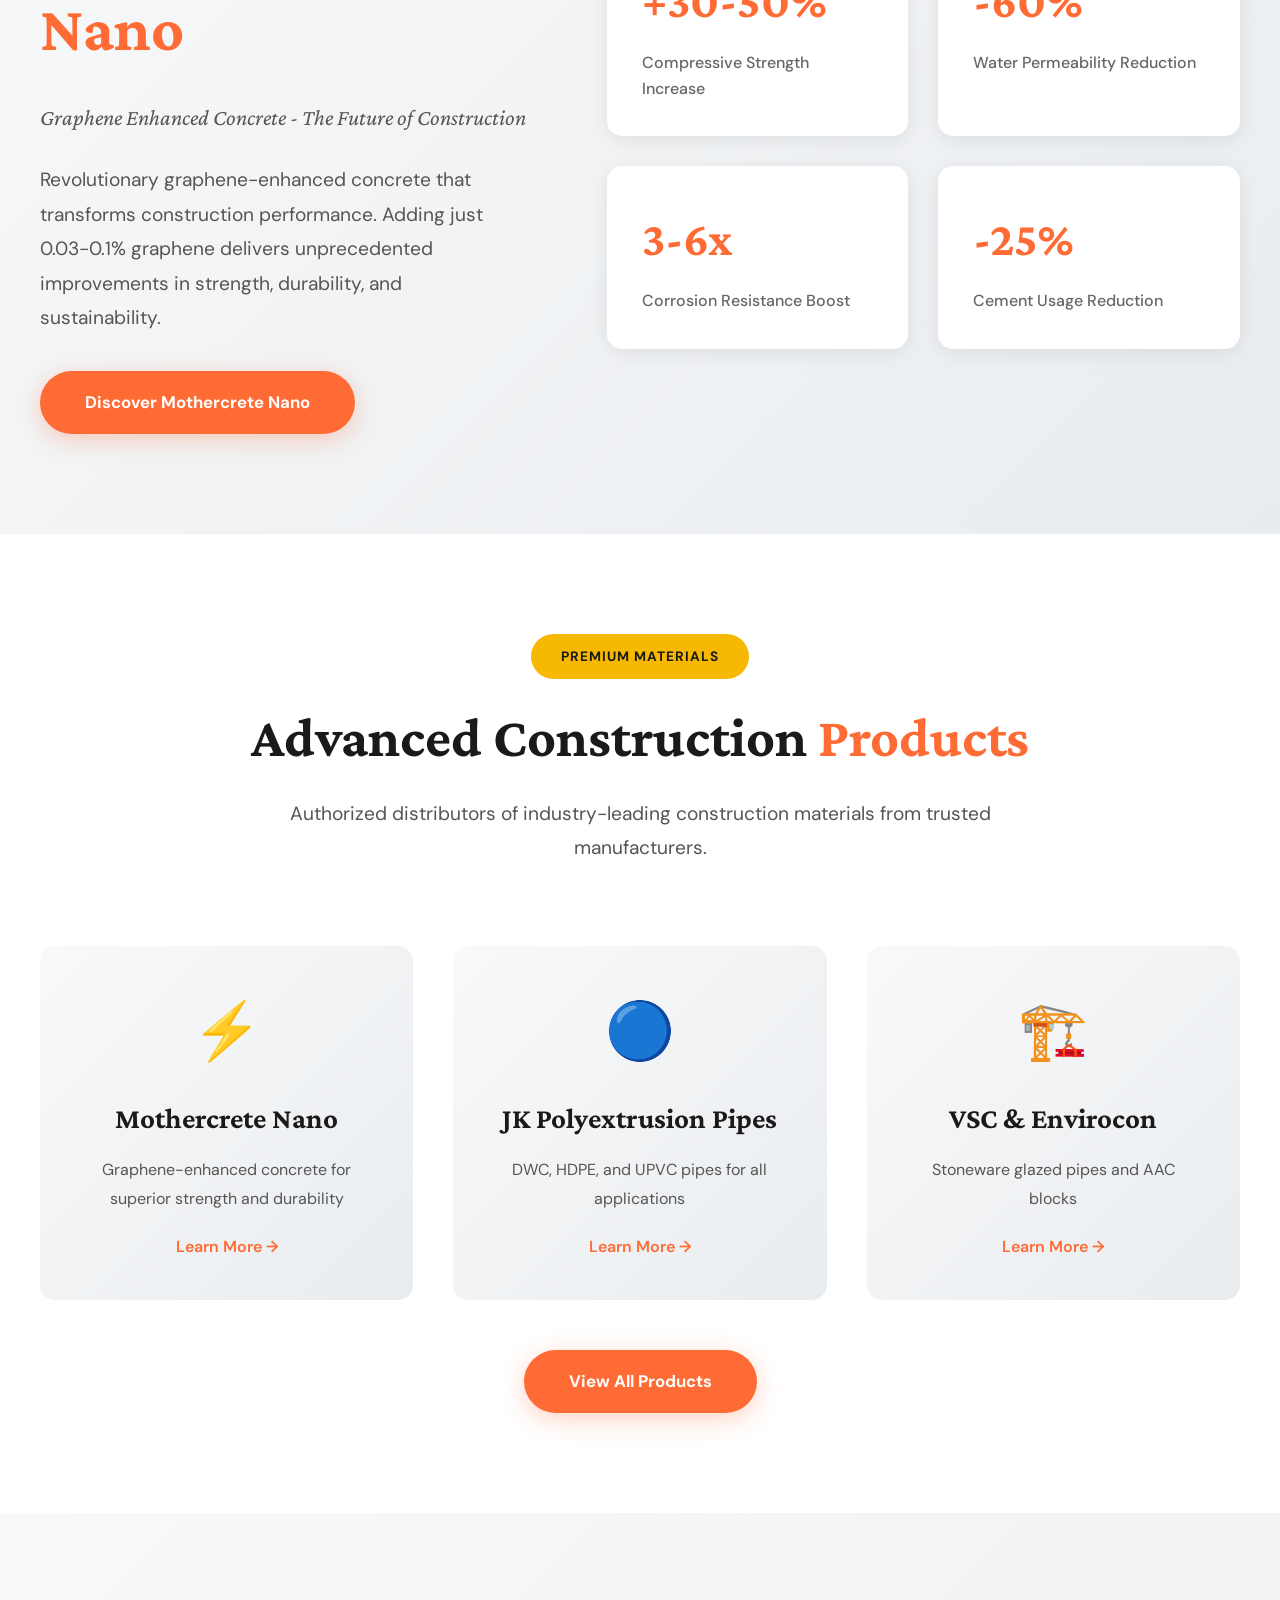
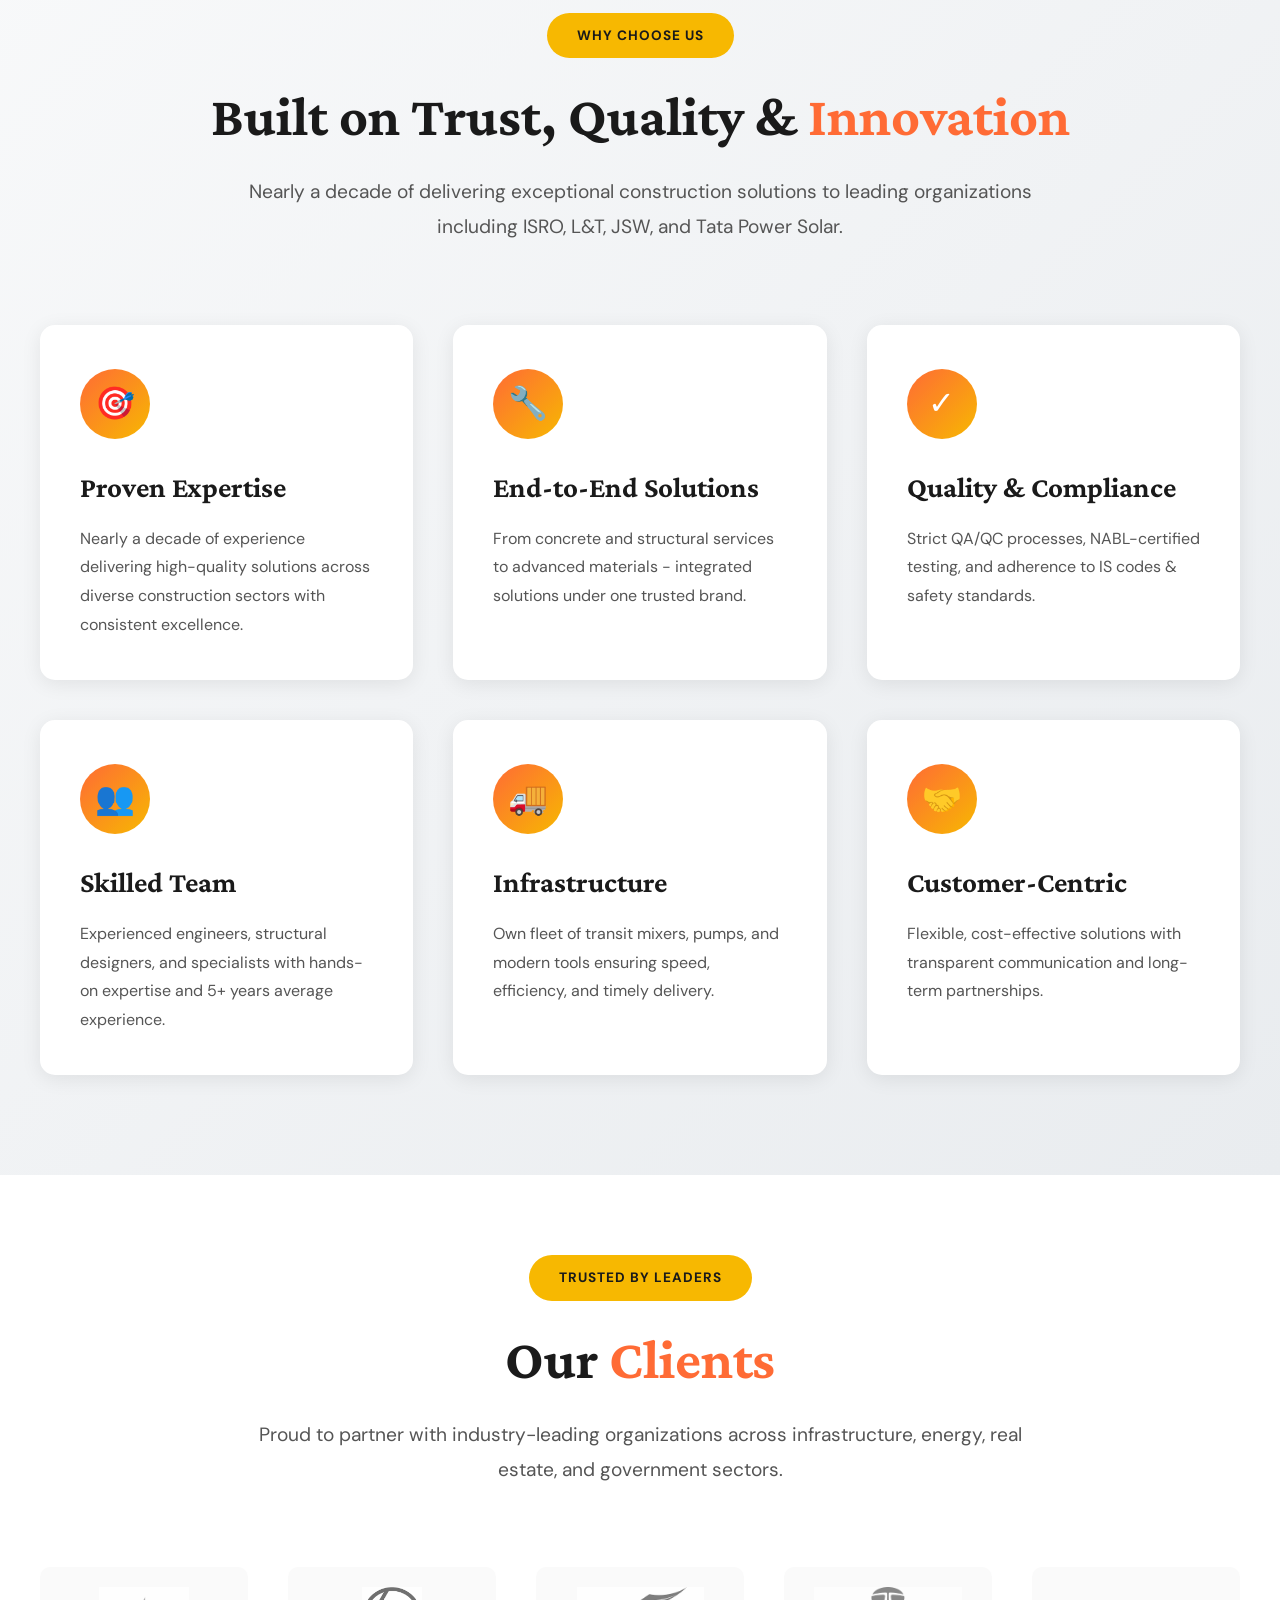
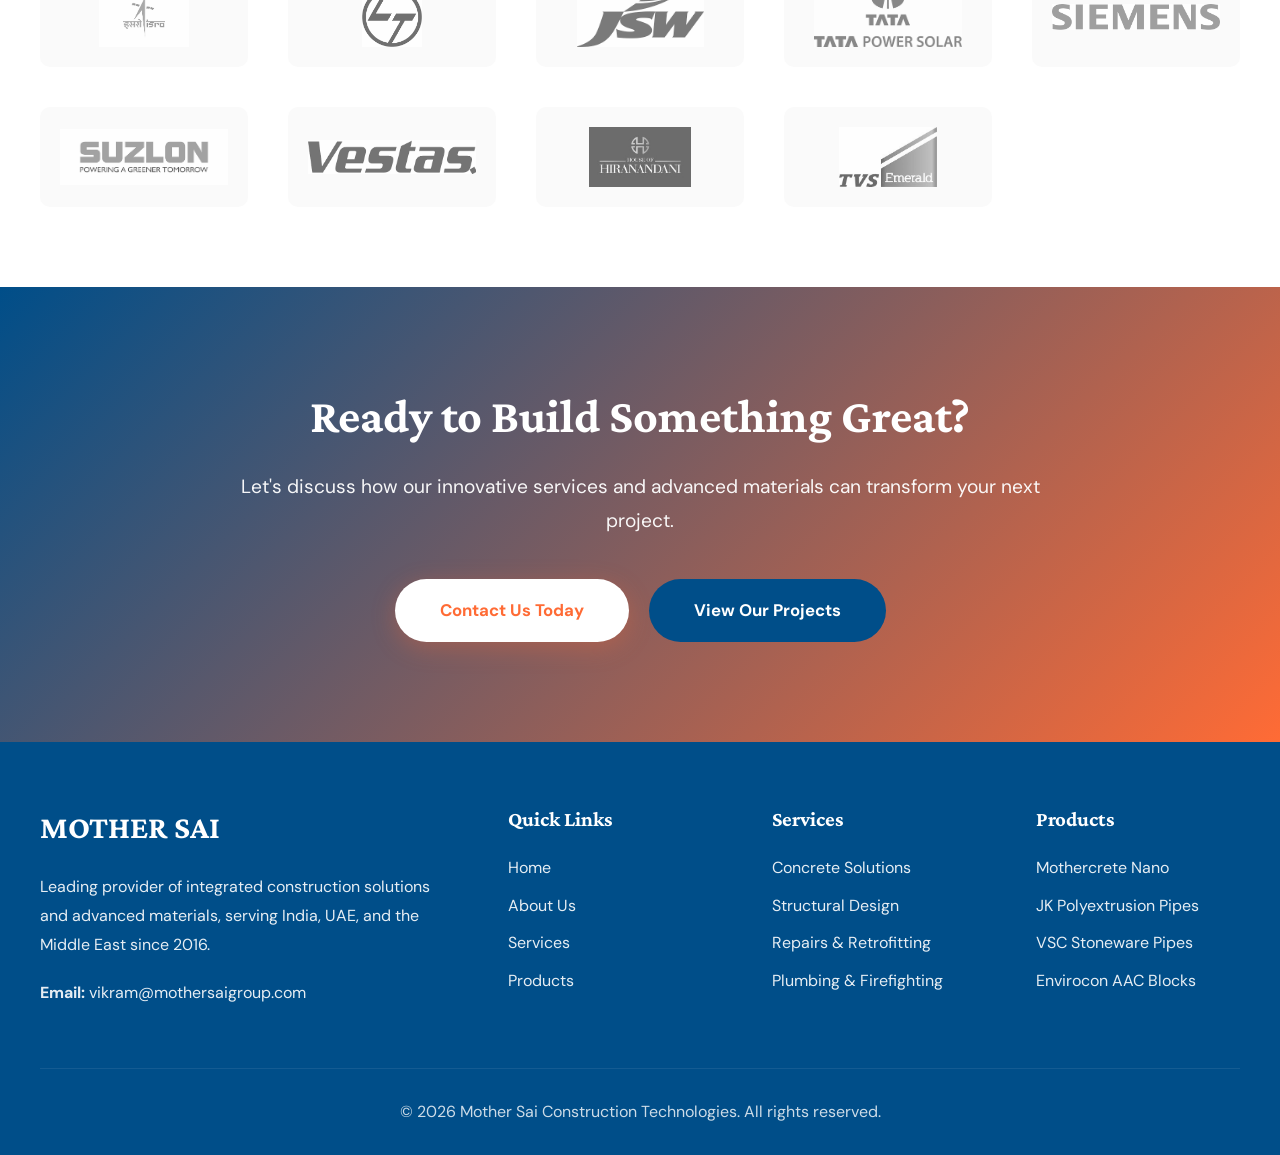
==== commit 0e382628: "Update index.html" ====
--- a/index.html
+++ b/index.html
@@ -12,7 +12,7 @@
     <!-- NAVIGATION -->
     <nav>
         <div class="nav-container">
-            <a href="index.html" class="logo-img">
+            <a href="index.html" class="logo">
                 <img src="assets/images/logo2.svg" alt="Mother Sai Construction Technologies">
             </a>
             <ul class="nav-links">
--- a/assets/css/style.css
+++ b/assets/css/style.css
@@ -79,6 +79,8 @@
 }
 
 .logo {
+   width: 50px;
+   height: 50px;
     display: flex;
     align-items: center;
     gap: 15px;
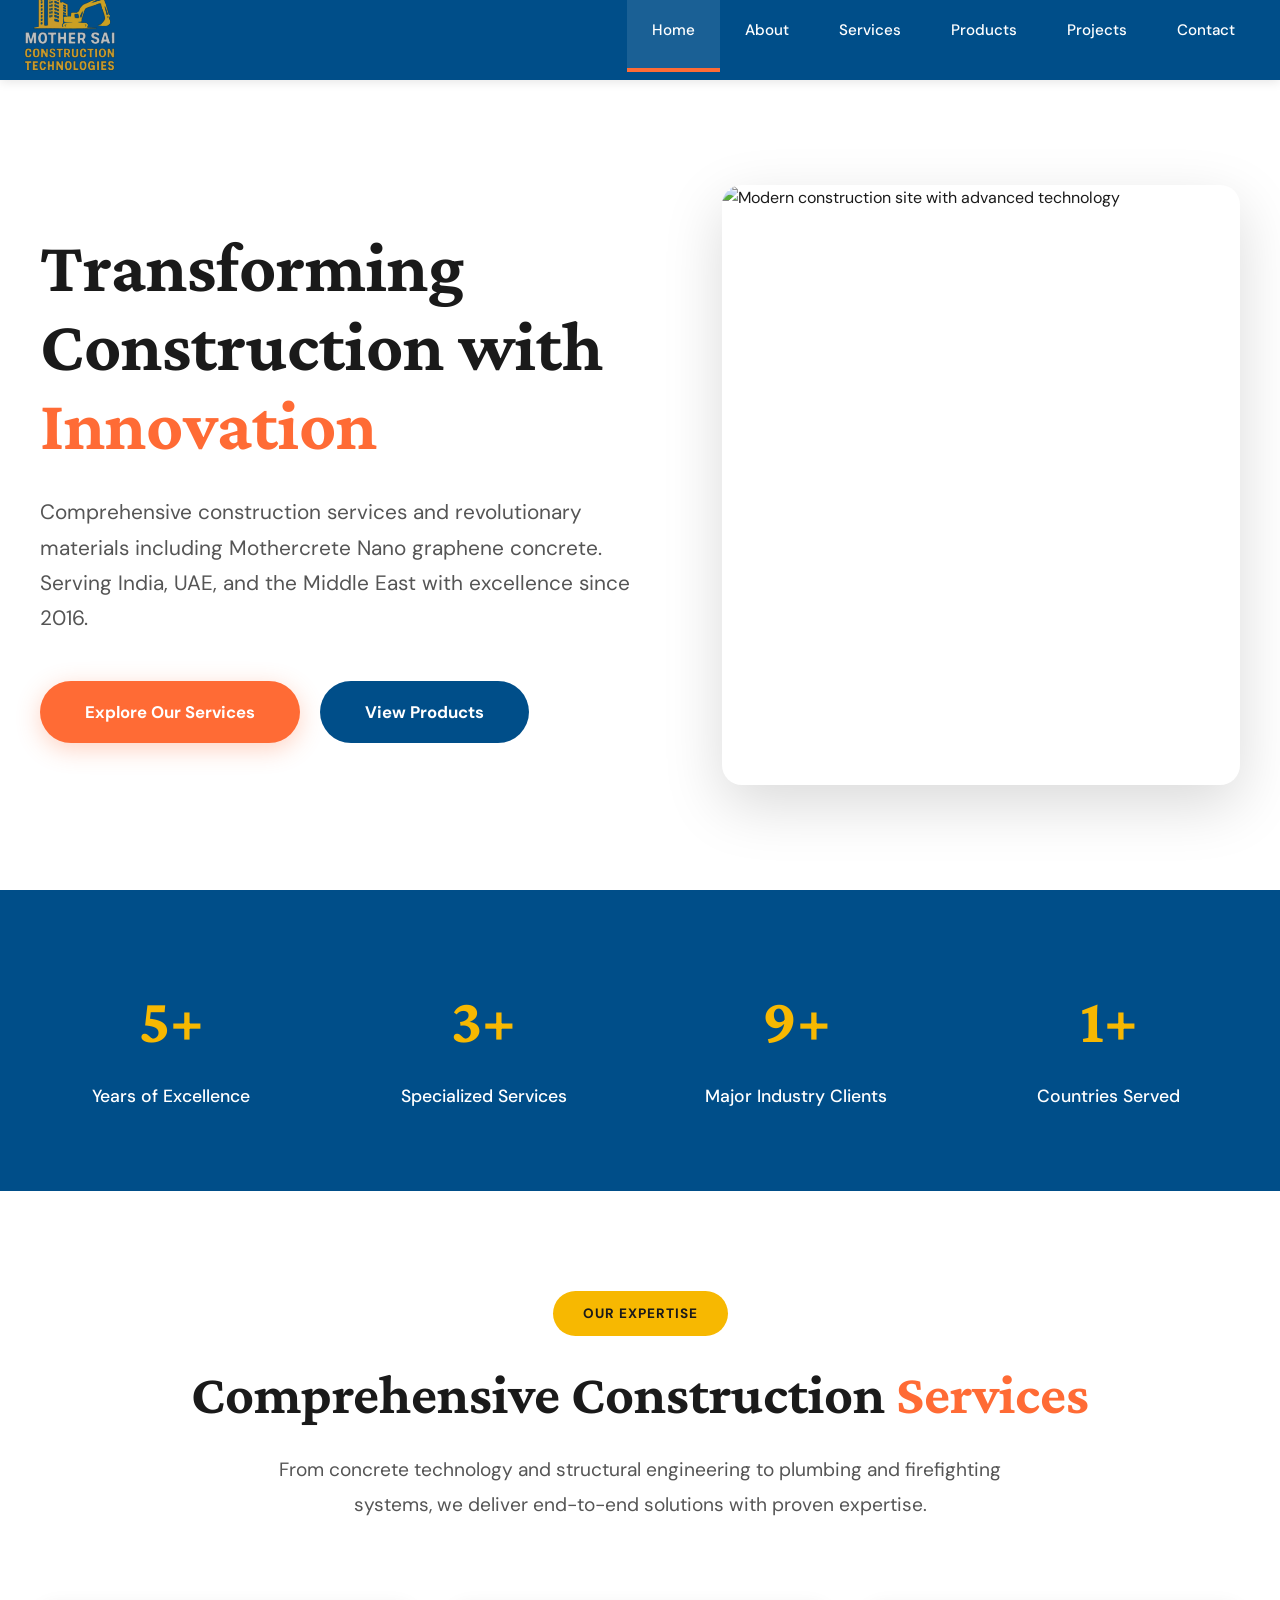
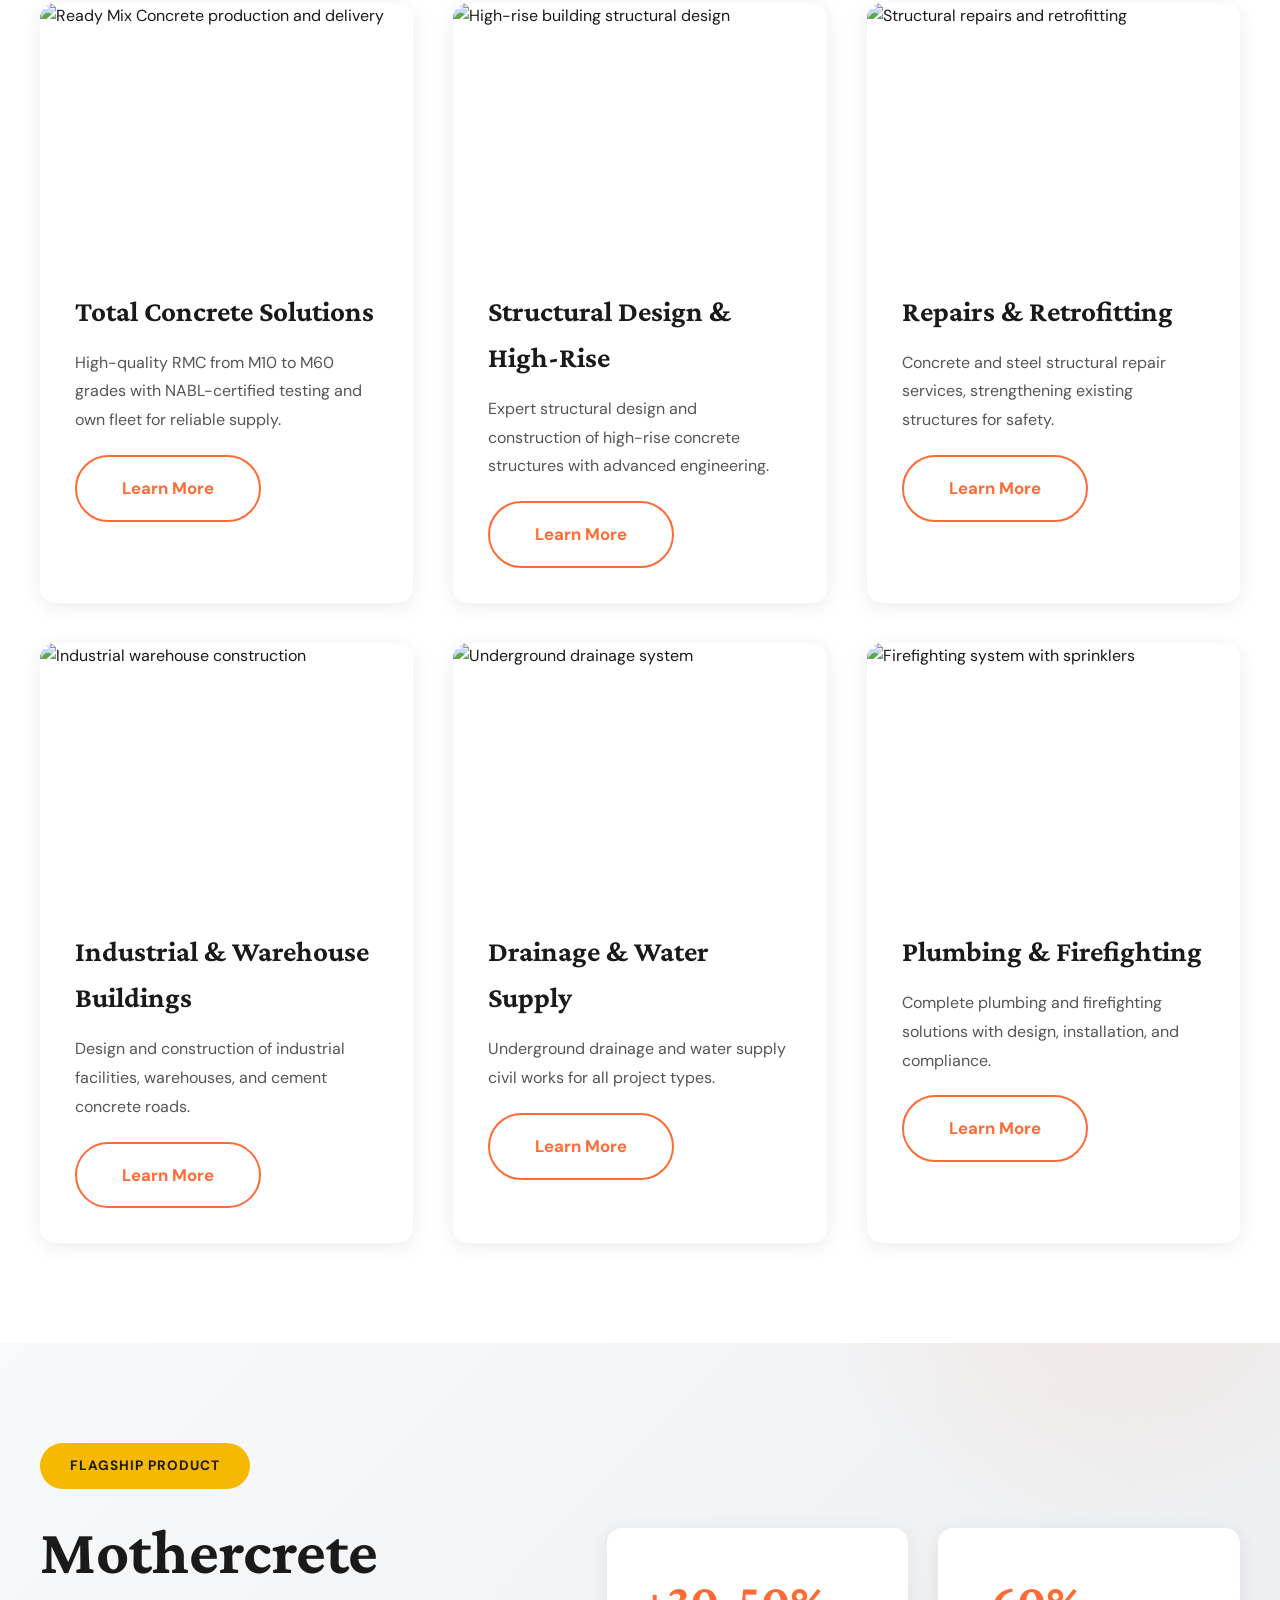
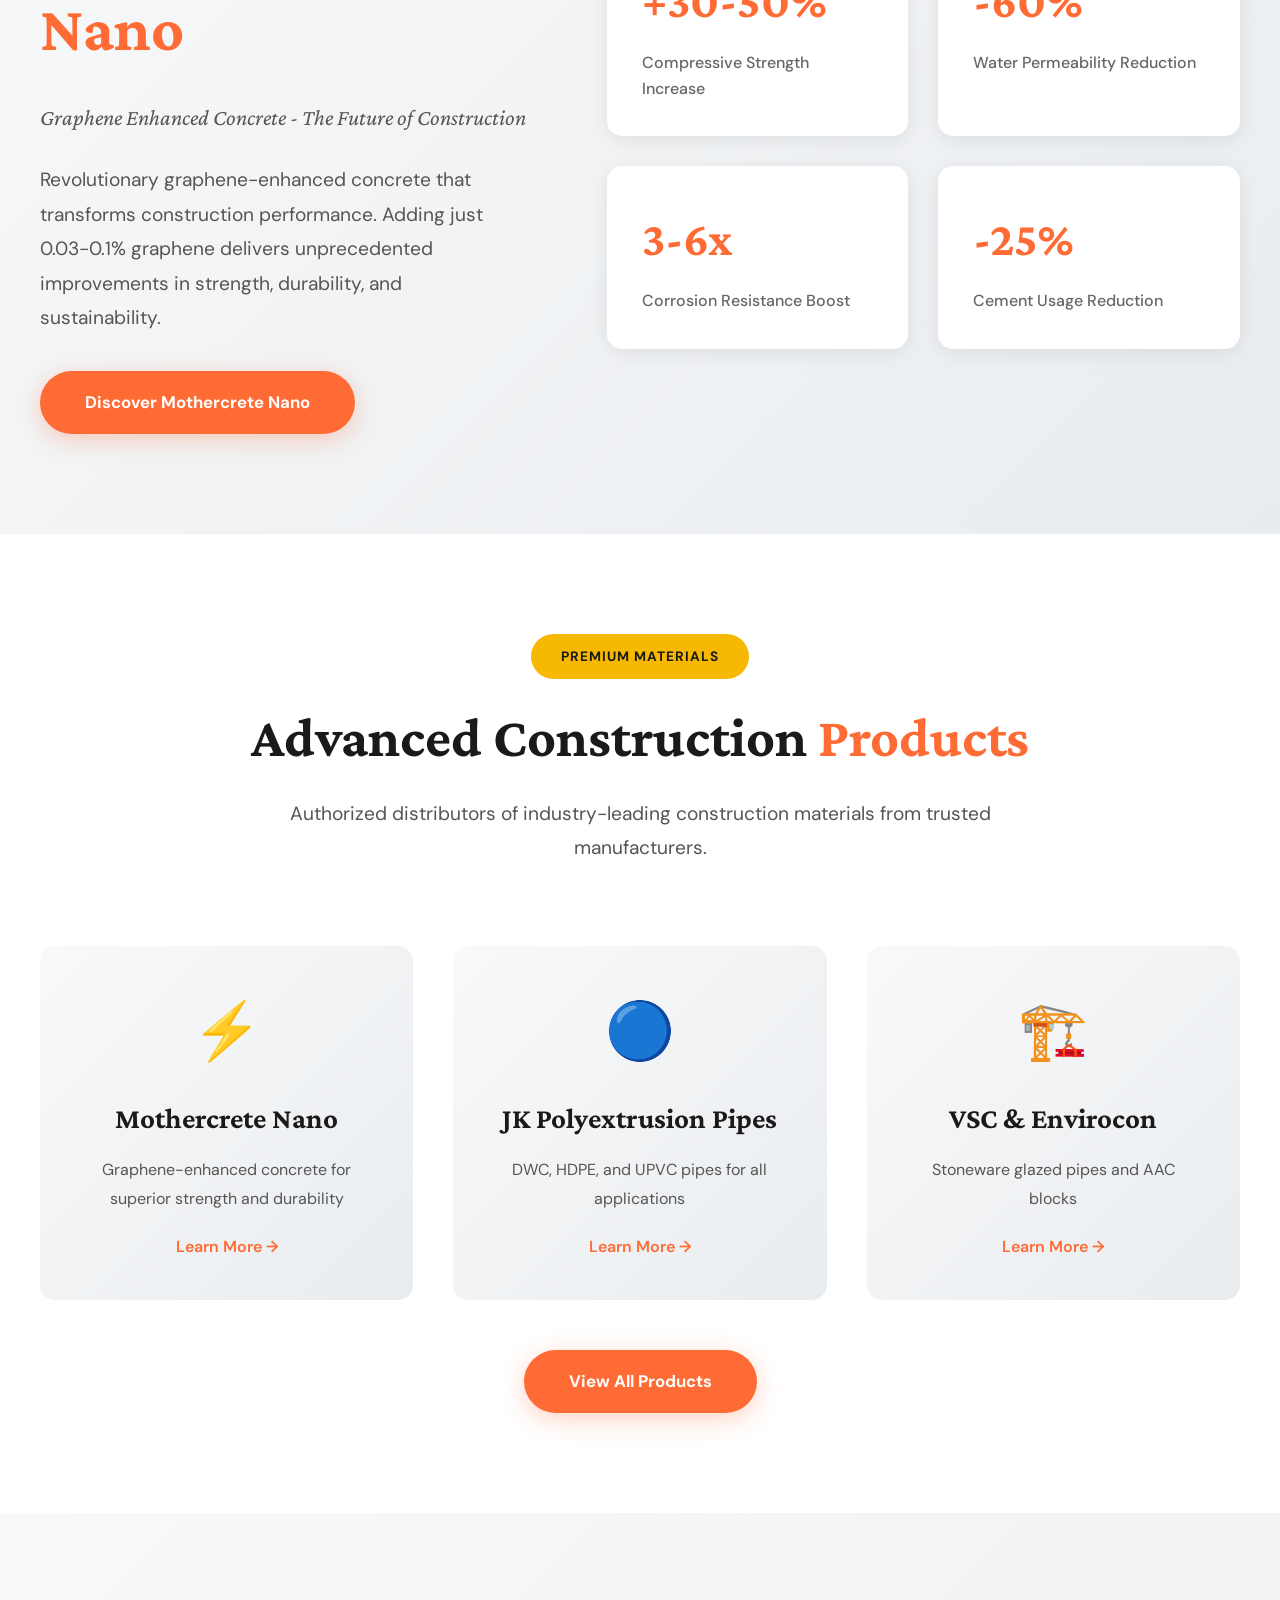
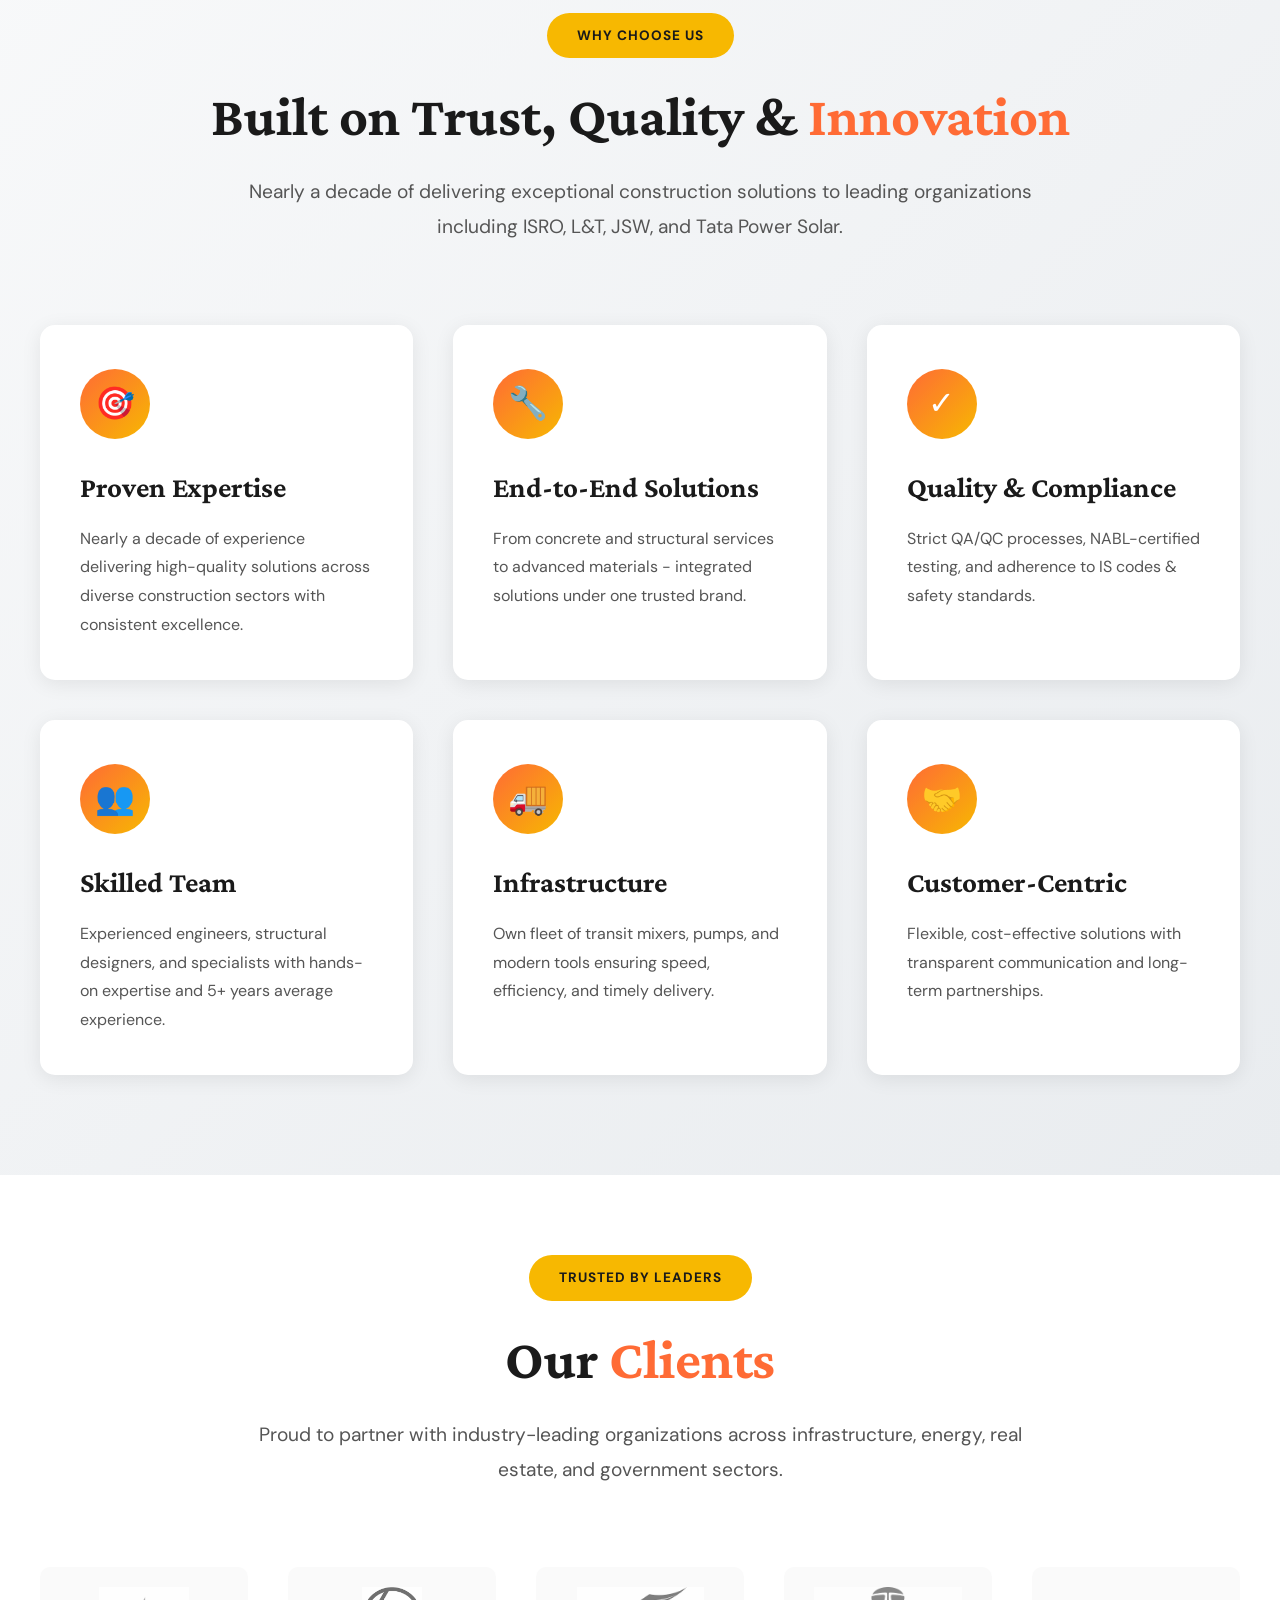
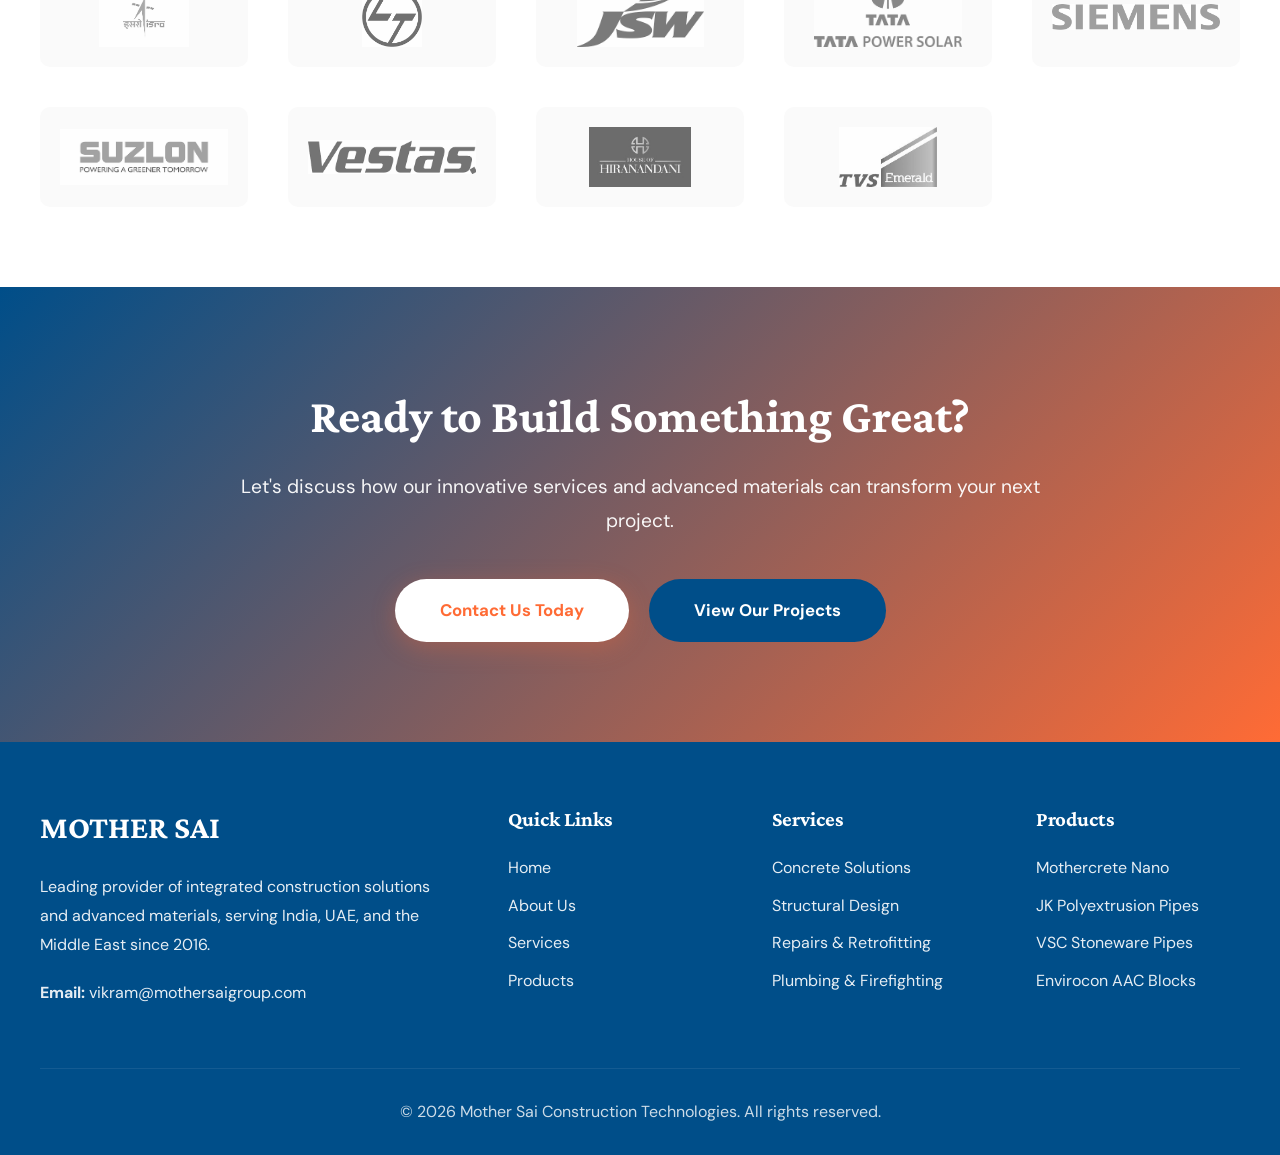
==== commit dbd6778f: "Update index.html" ====
--- a/index.html
+++ b/index.html
@@ -13,7 +13,7 @@
     <nav>
         <div class="nav-container">
             <a href="index.html" class="logo">
-                <img src="assets/images/logo2.svg" alt="Mother Sai Construction Technologies">
+                <img src="assets/images/logo.svg" alt="Mother Sai Construction Technologies">
             </a>
             <ul class="nav-links">
                 <li><a href="index.html">Home</a></li>
--- a/assets/css/style.css
+++ b/assets/css/style.css
@@ -79,8 +79,8 @@
 }
 
 .logo {
-   width: 50px;
-   height: 50px;
+   width: 200px;
+   height: 100px;
     display: flex;
     align-items: center;
     gap: 15px;
@@ -1282,6 +1282,6 @@
 }
 
 .logo img {
-    height: 500px;
+    height: 100px;
     width: auto;
 }
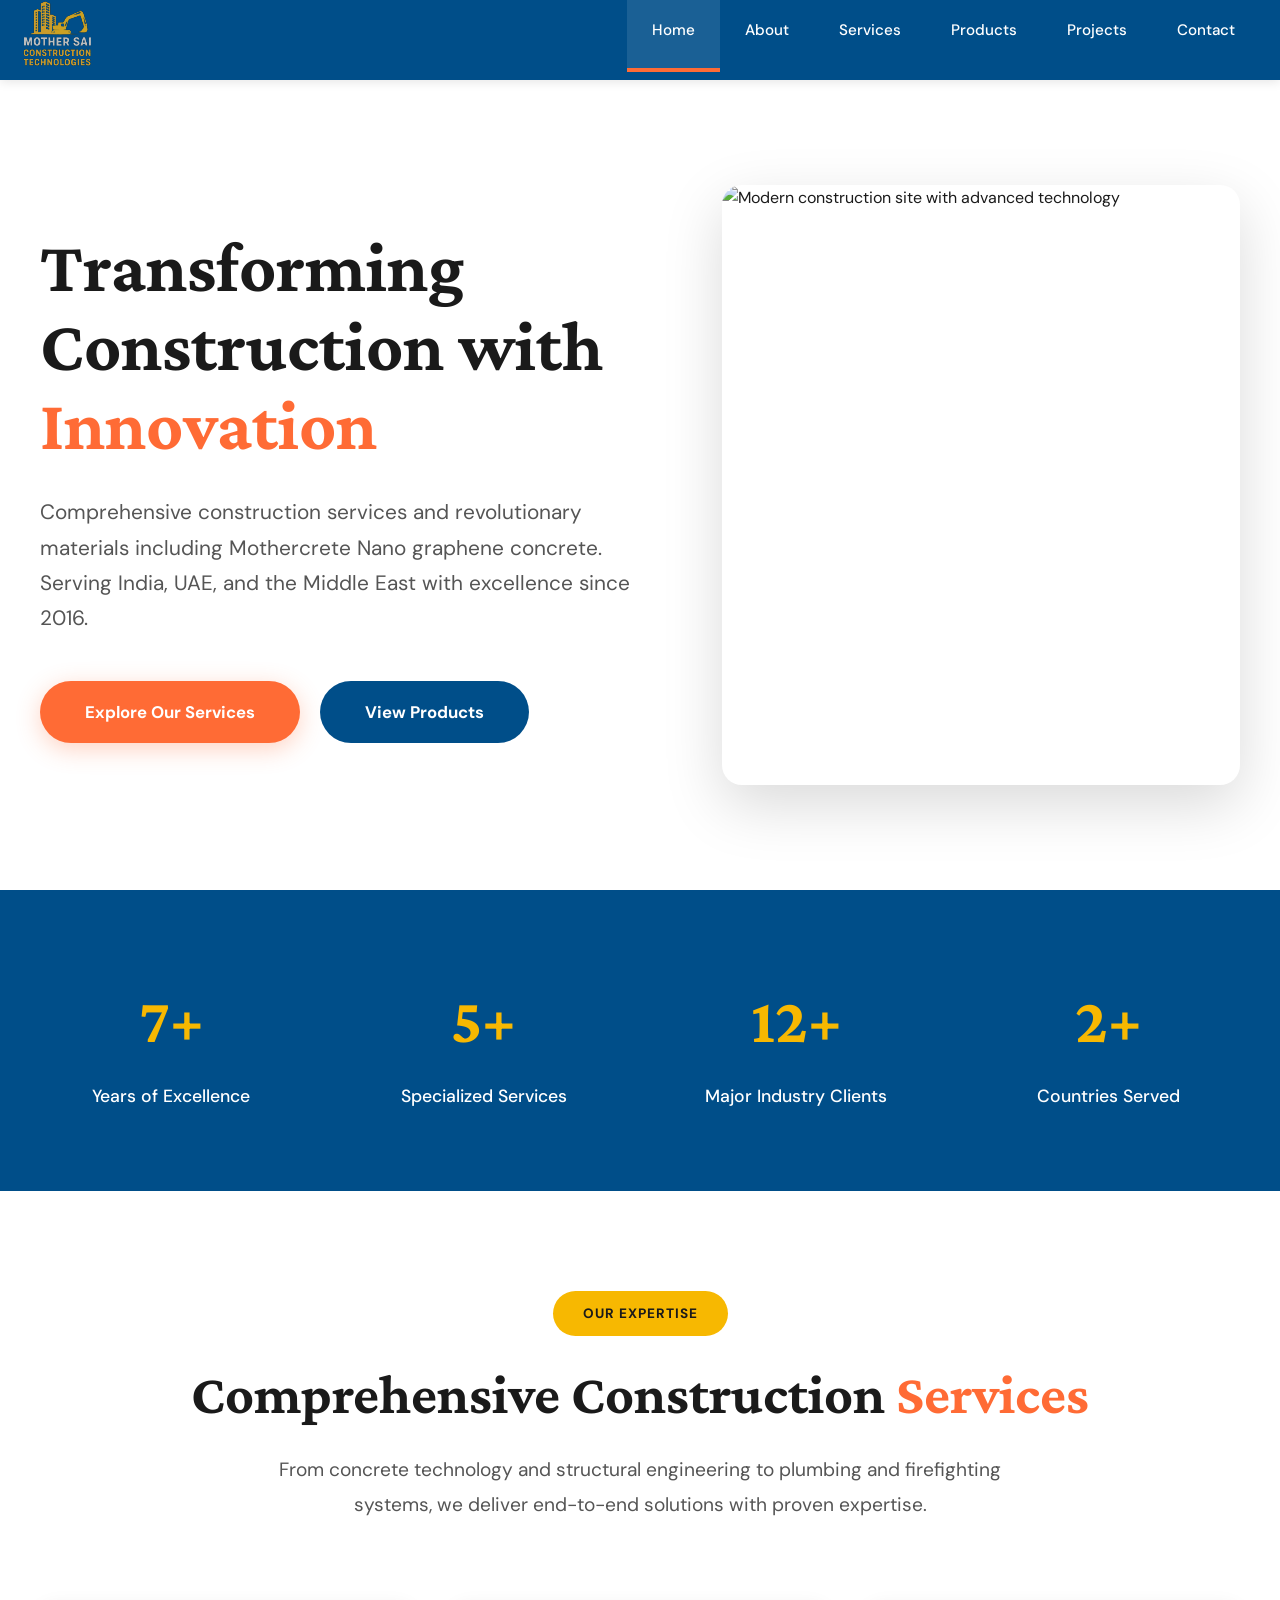
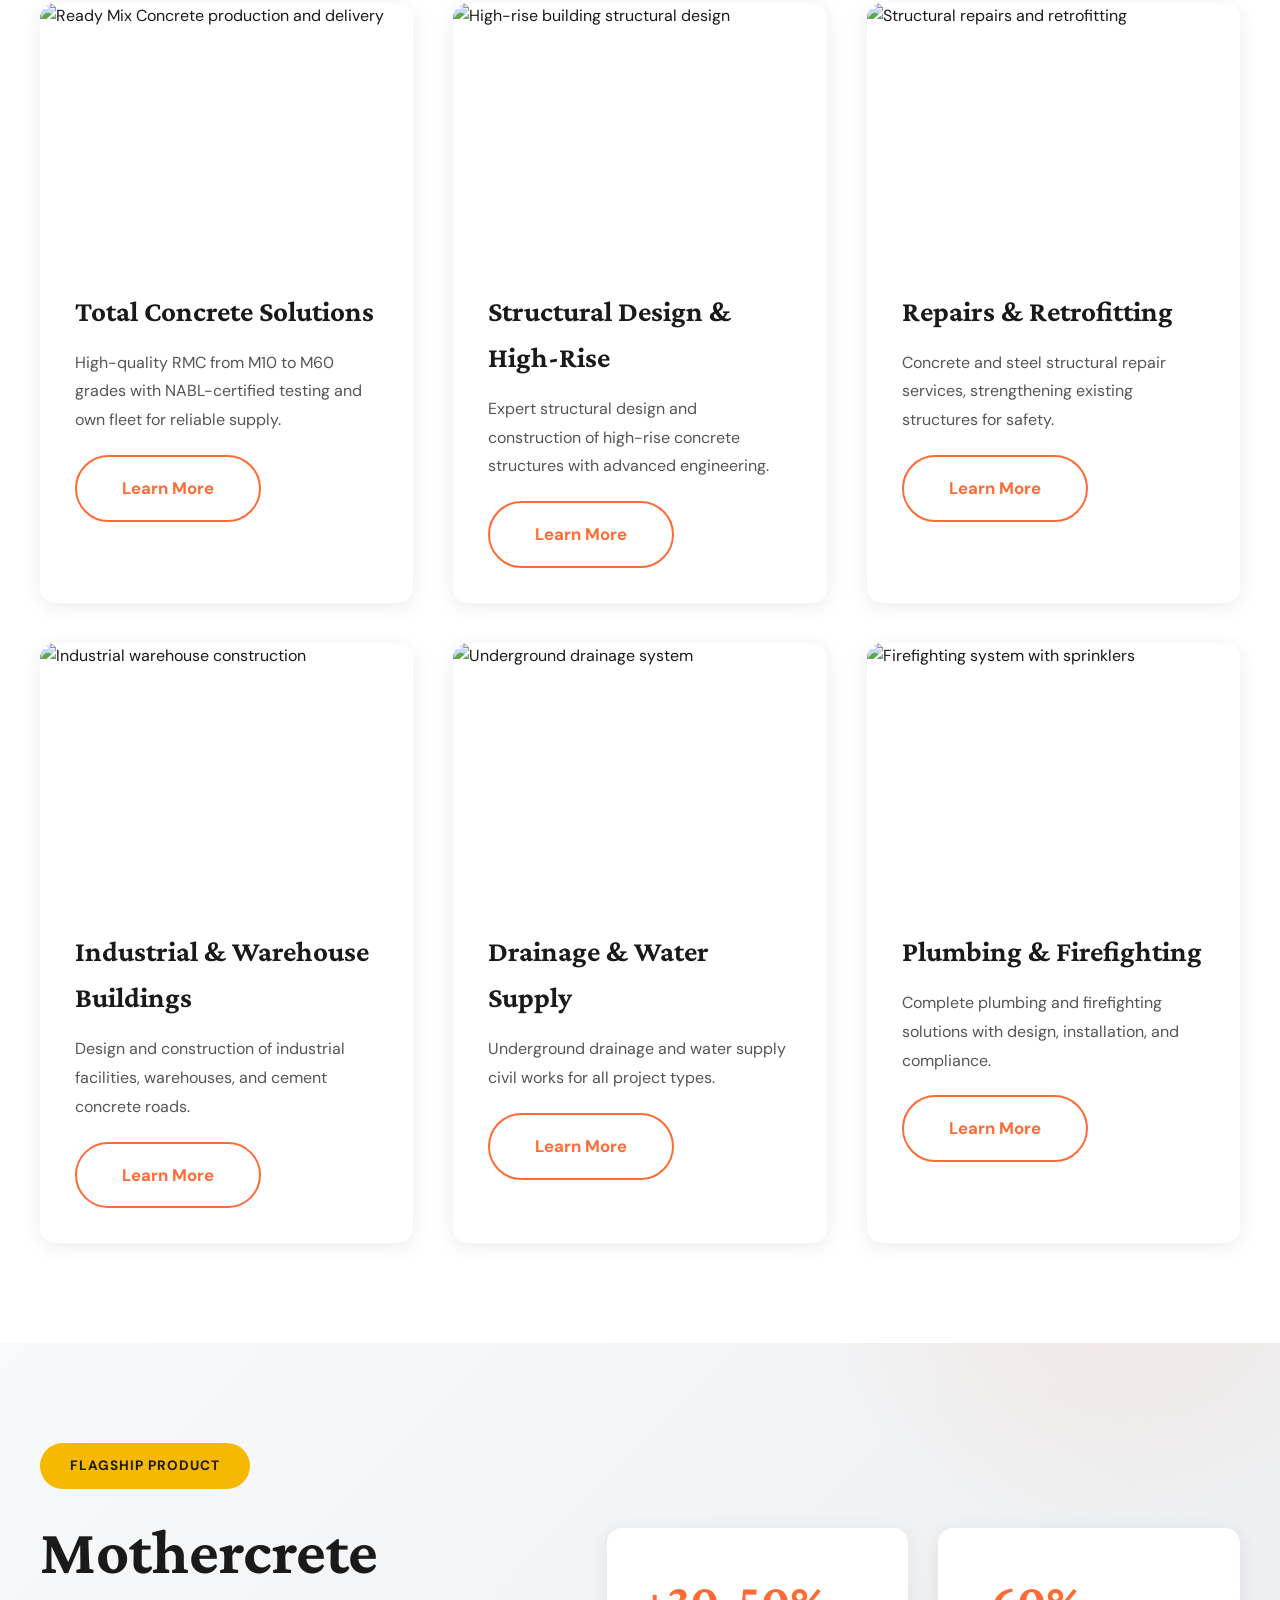
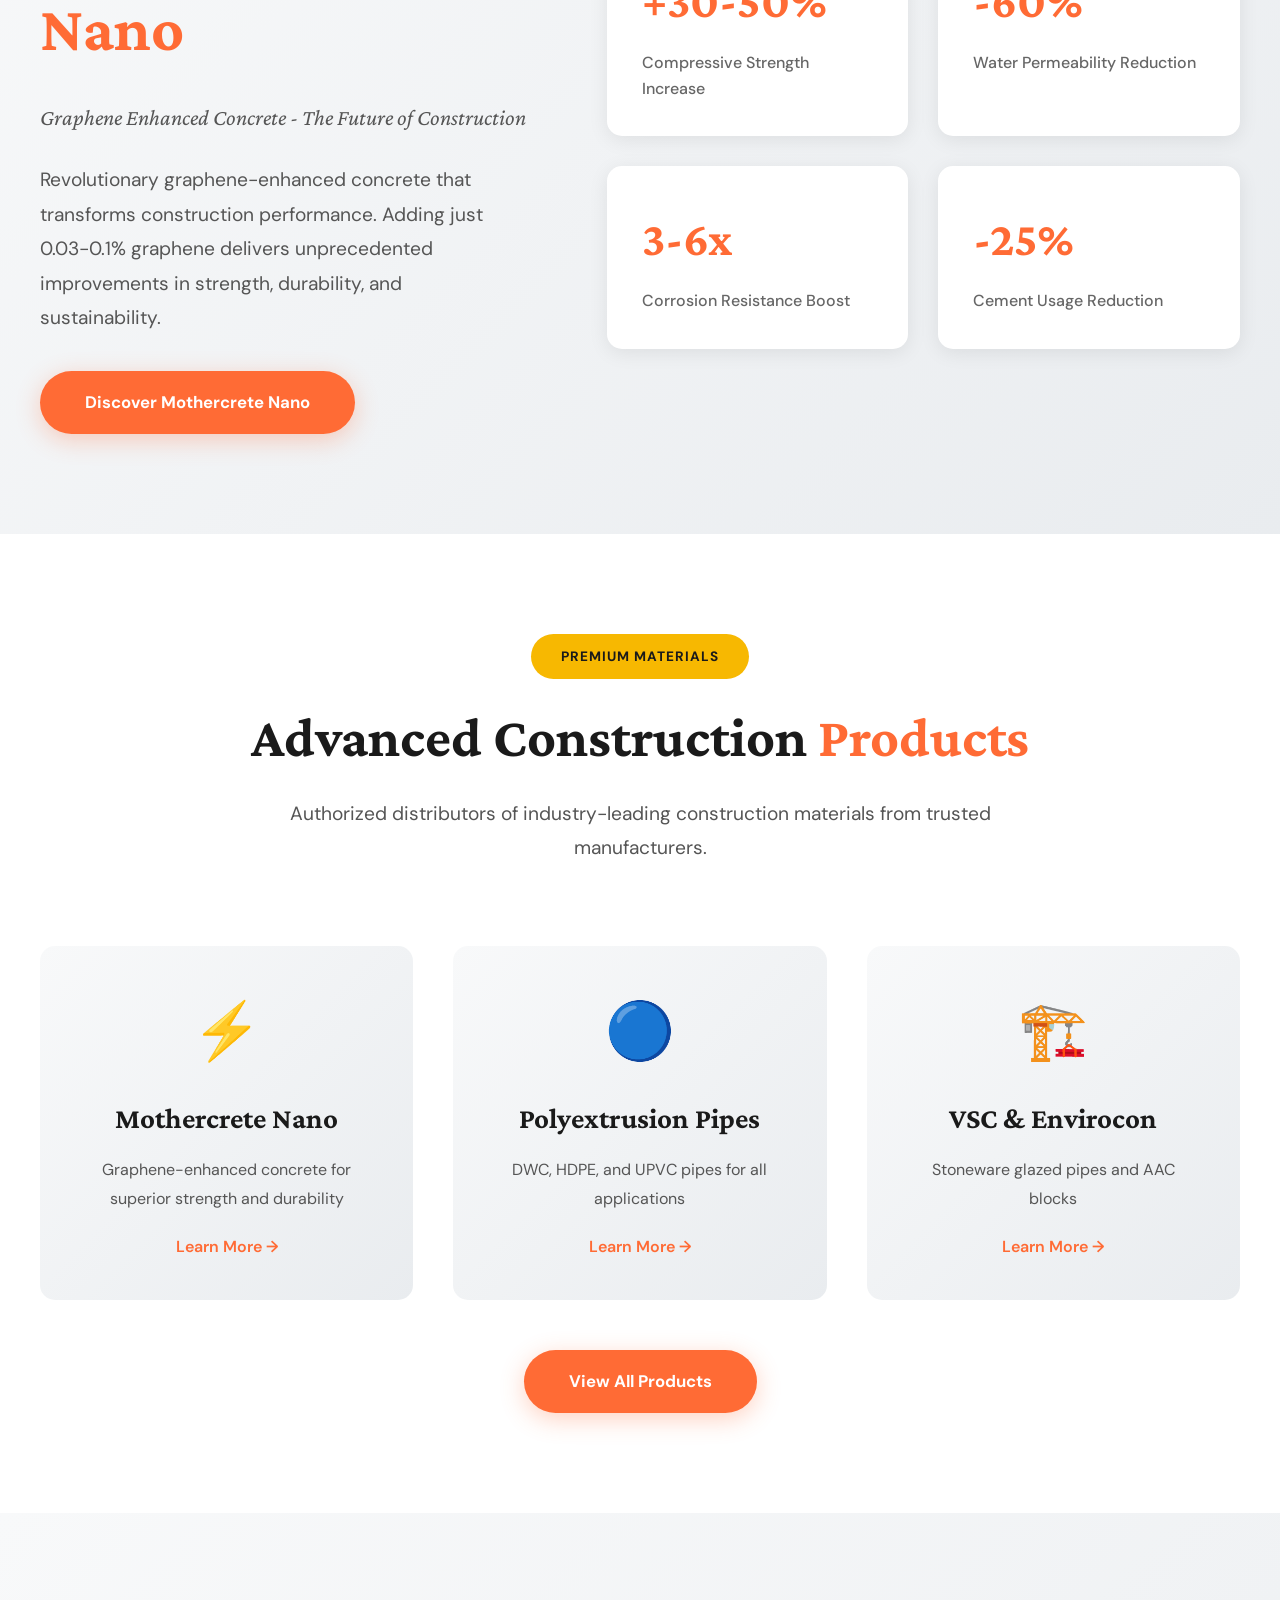
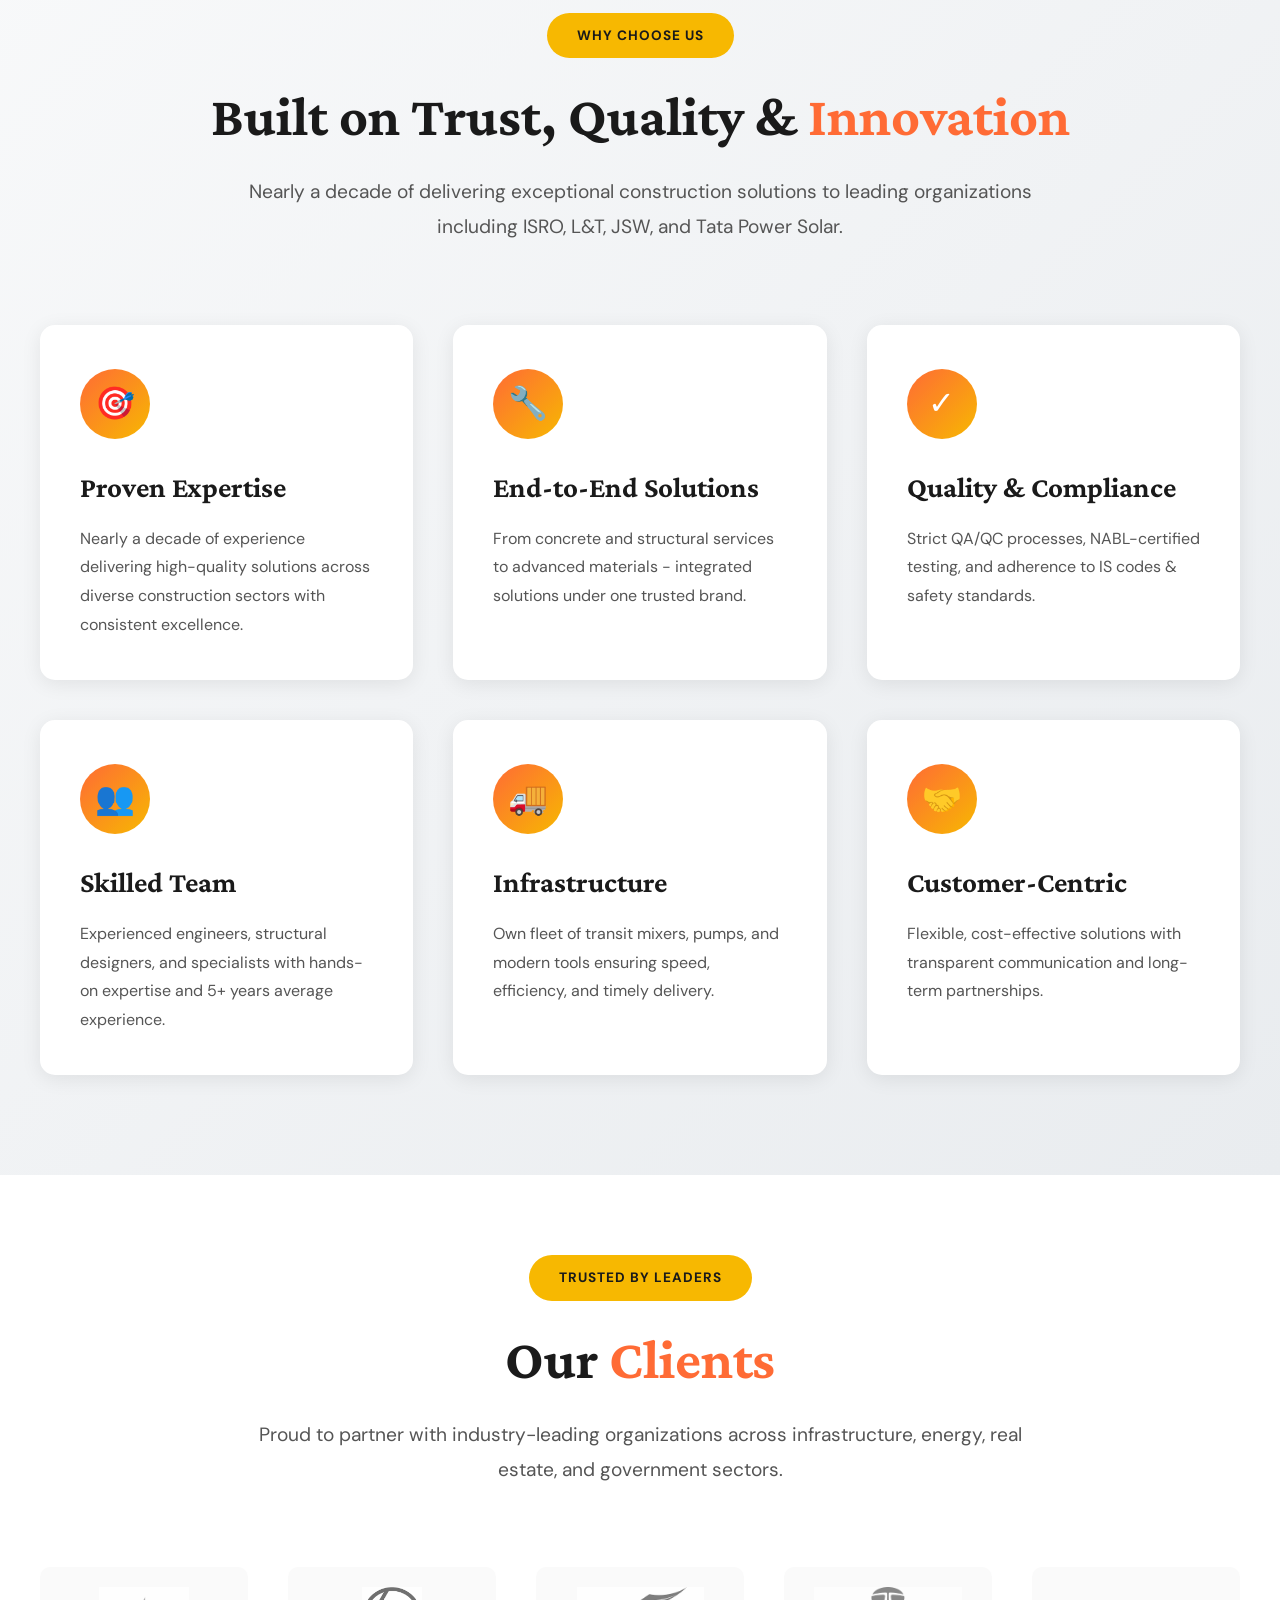
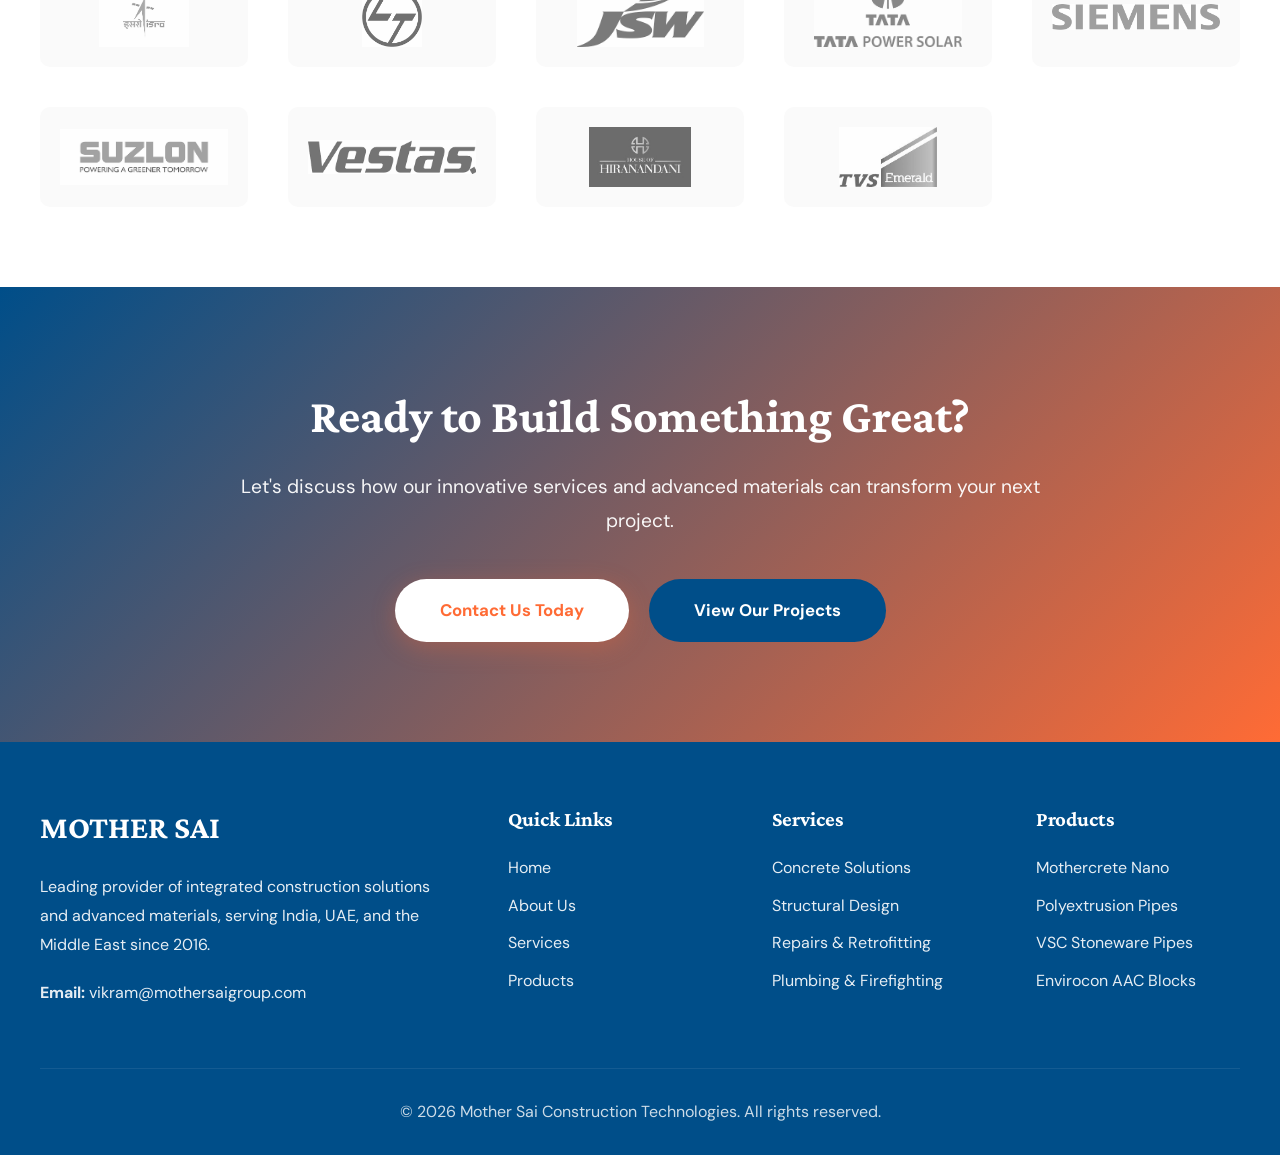
==== commit 92fe704f: "Update index.html" ====
--- a/index.html
+++ b/index.html
@@ -4,7 +4,7 @@
     <meta charset="UTF-8">
     <meta name="viewport" content="width=device-width, initial-scale=1.0">
     <meta name="description" content="Mother Sai Construction Technologies - Leading provider of construction services and advanced materials including Mothercrete Nano graphene concrete across India, UAE, and Middle East.">
-    <meta name="keywords" content="construction, ready mix concrete, RMC, structural design, mothercrete nano, graphene concrete, JK pipes, AAC blocks, plumbing, firefighting, India, UAE">
+    <meta name="keywords" content="construction, ready mix concrete, RMC, structural design, mothercrete nano, graphene concrete, pipes, AAC blocks, plumbing, firefighting, India, UAE">
     <title>Mother Sai Construction Technologies | Building the Future with Innovation</title>
     <link rel="stylesheet" href="assets/css/style.css">
 </head>
@@ -189,7 +189,7 @@
                 </div>
                 <div style="background: linear-gradient(135deg, #f8f9fa 0%, #e9ecef 100%); padding: 40px; border-radius: 15px; text-align: center; transition: all 0.3s ease;" onmouseover="this.style.transform='translateY(-8px)'; this.style.boxShadow='0 12px 40px rgba(0,0,0,0.12)'" onmouseout="this.style.transform='translateY(0)'; this.style.boxShadow='none'">
                     <div style="font-size: 3.5em; margin-bottom: 20px;">🔵</div>
-                    <h3 style="font-family: 'Crimson Pro', serif; font-size: 1.8em; color: var(--text); margin-bottom: 15px;">JK Polyextrusion Pipes</h3>
+                    <h3 style="font-family: 'Crimson Pro', serif; font-size: 1.8em; color: var(--text); margin-bottom: 15px;">Polyextrusion Pipes</h3>
                     <p style="color: var(--gray); line-height: 1.8; margin-bottom: 20px;">DWC, HDPE, and UPVC pipes for all applications</p>
                     <a href="products.html#other-products" style="color: var(--primary); font-weight: 600; text-decoration: none;">Learn More →</a>
                 </div>
@@ -332,7 +332,7 @@
                     <h4>Products</h4>
                     <ul class="footer-links">
                         <li><a href="products.html#mothercrete">Mothercrete Nano</a></li>
-                        <li><a href="products.html#other-products">JK Polyextrusion Pipes</a></li>
+                        <li><a href="products.html#other-products">Polyextrusion Pipes</a></li>
                         <li><a href="products.html#other-products">VSC Stoneware Pipes</a></li>
                         <li><a href="products.html#other-products">Envirocon AAC Blocks</a></li>
                     </ul>
--- a/assets/css/style.css
+++ b/assets/css/style.css
@@ -86,6 +86,7 @@
     gap: 15px;
     text-decoration: none;
    margin-right: auto;
+   margin-top: 5px;
 }
 
 .logo-img {
@@ -1282,6 +1283,7 @@
 }
 
 .logo img {
-    height: 100px;
+    height: 80px;
+   padding-top: 5px;
     width: auto;
 }
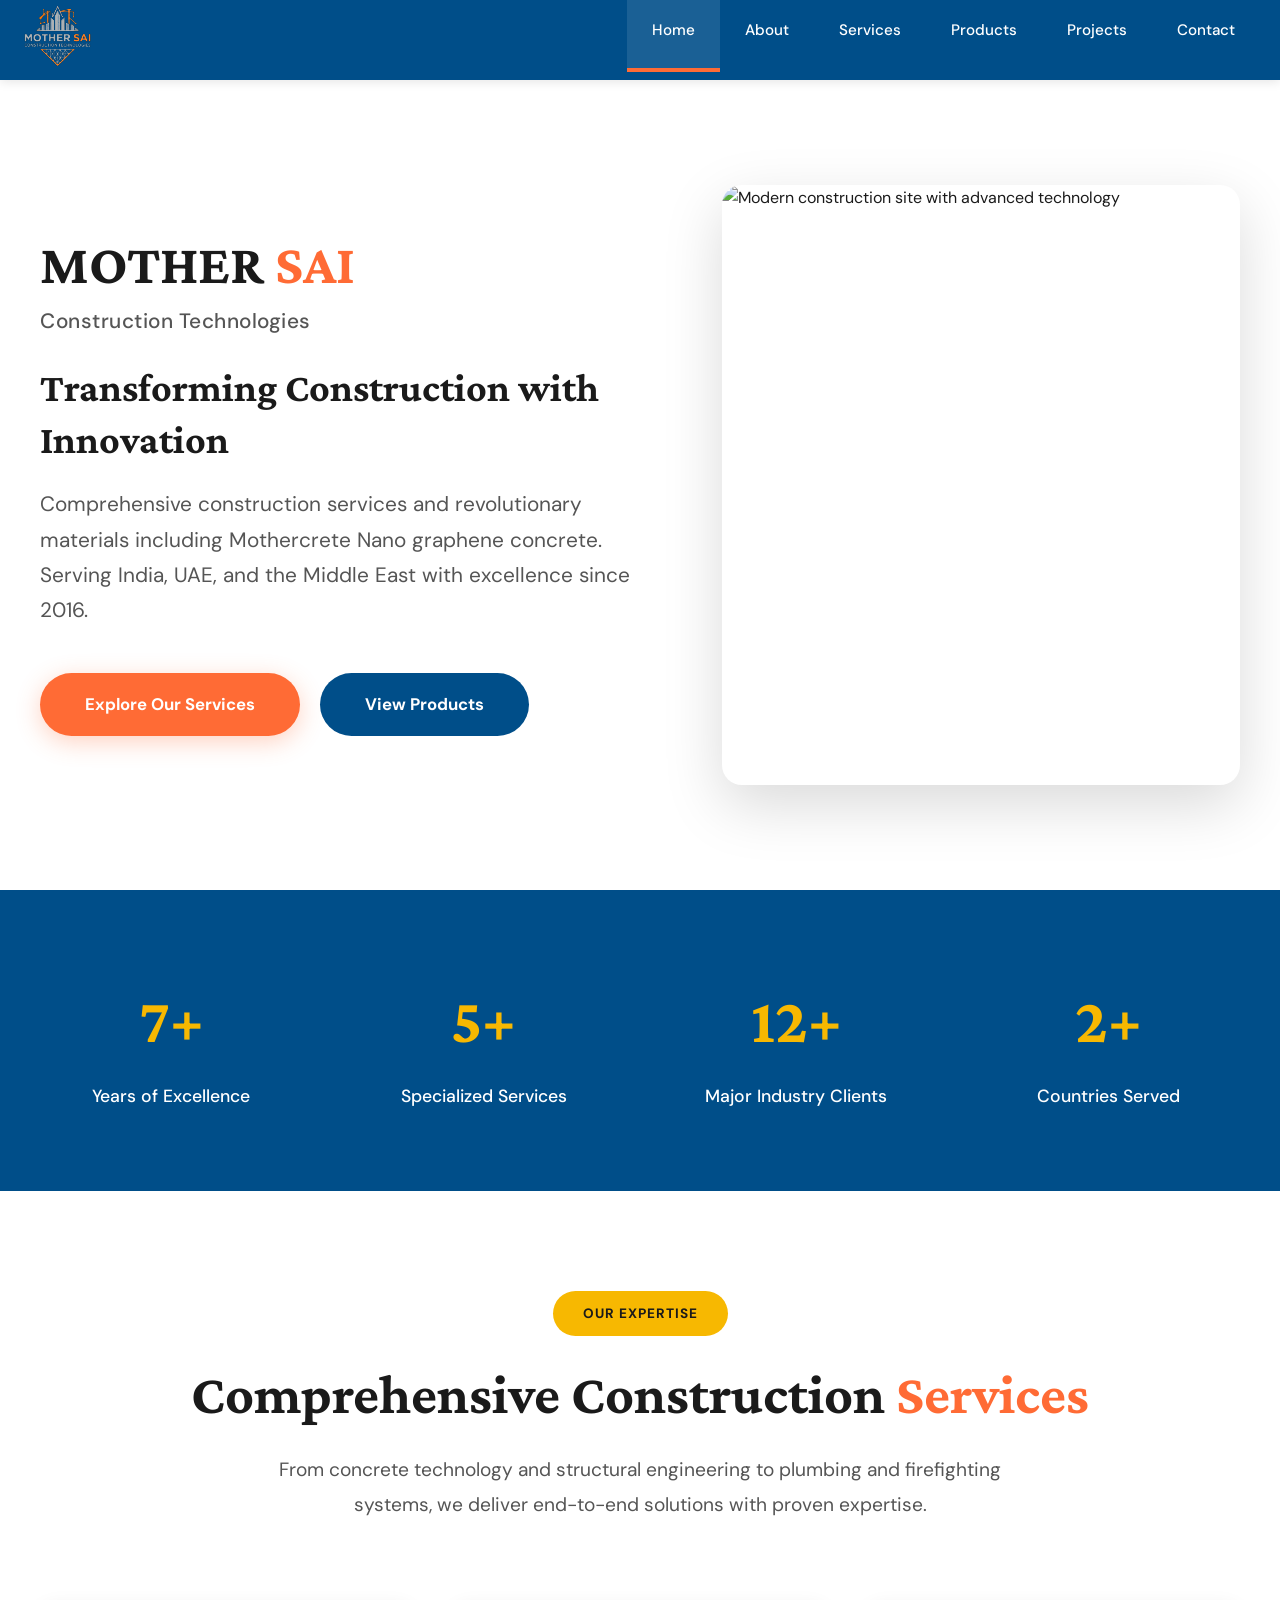
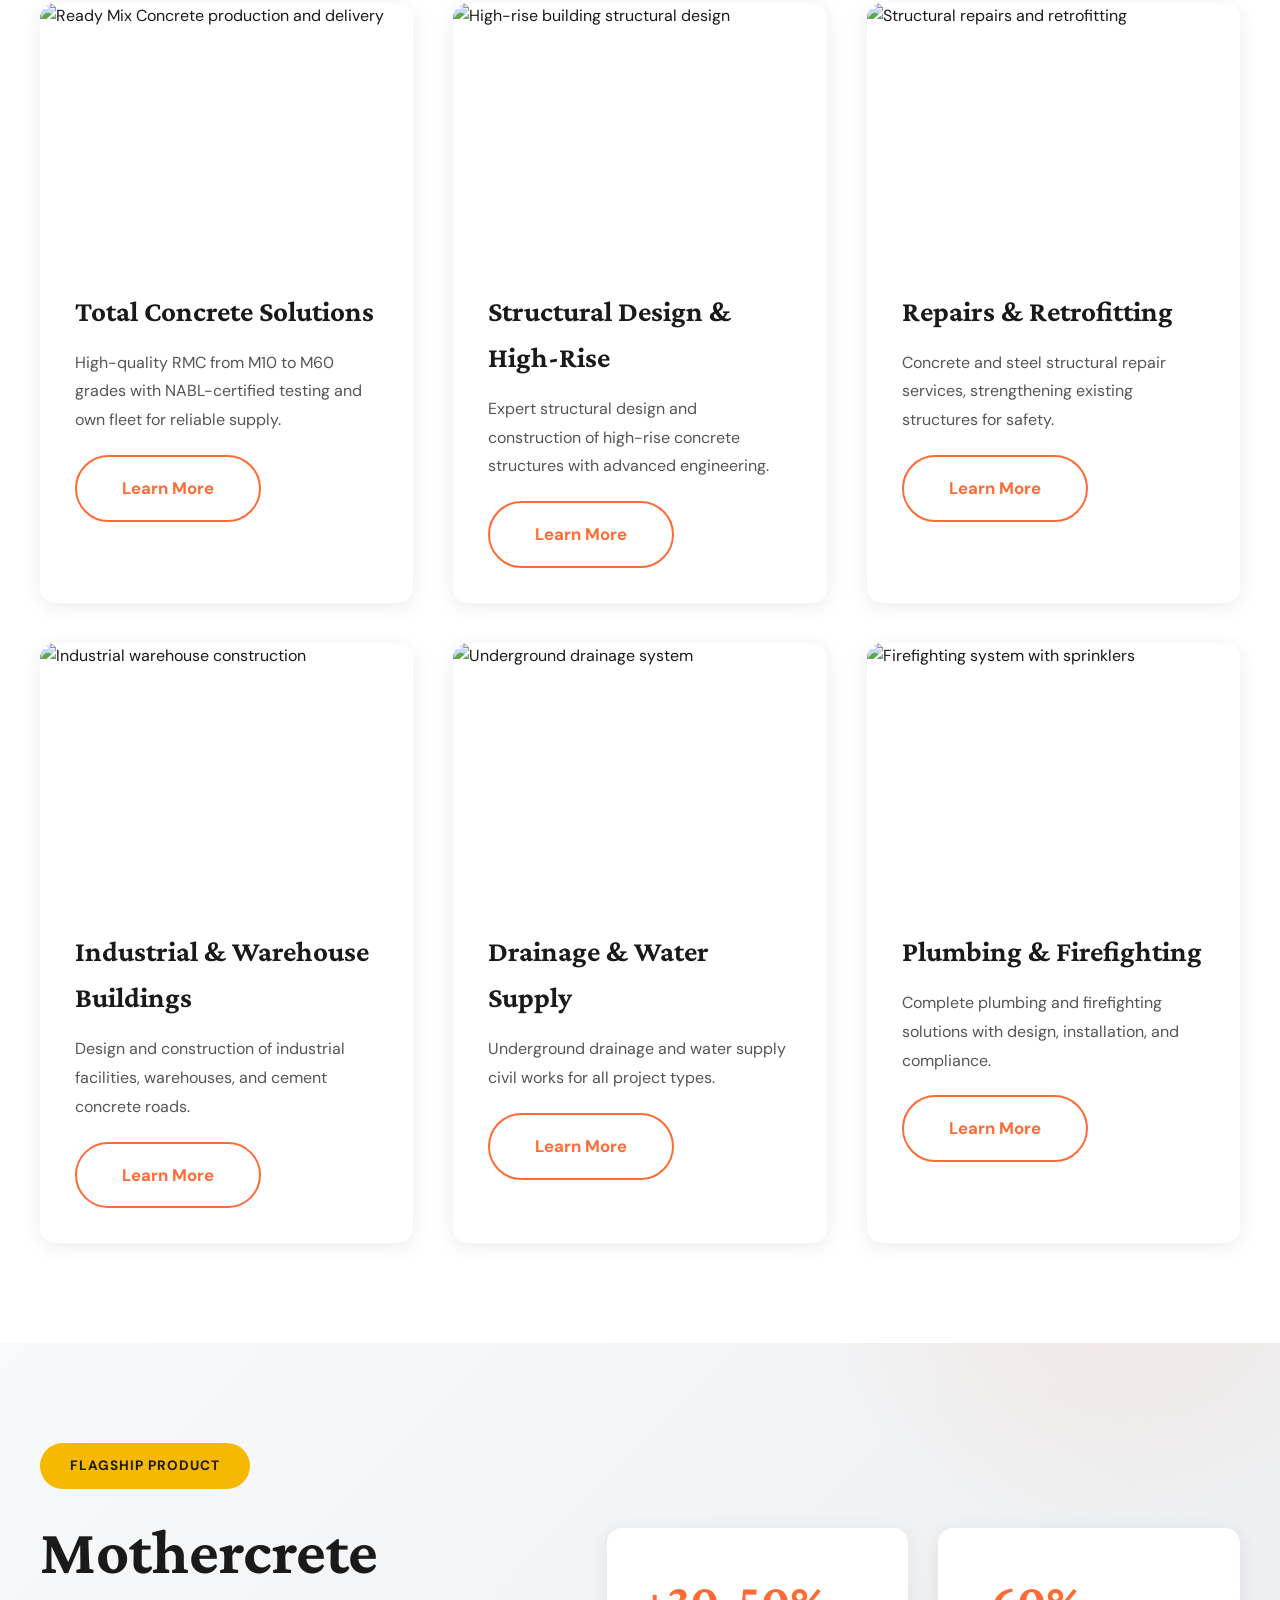
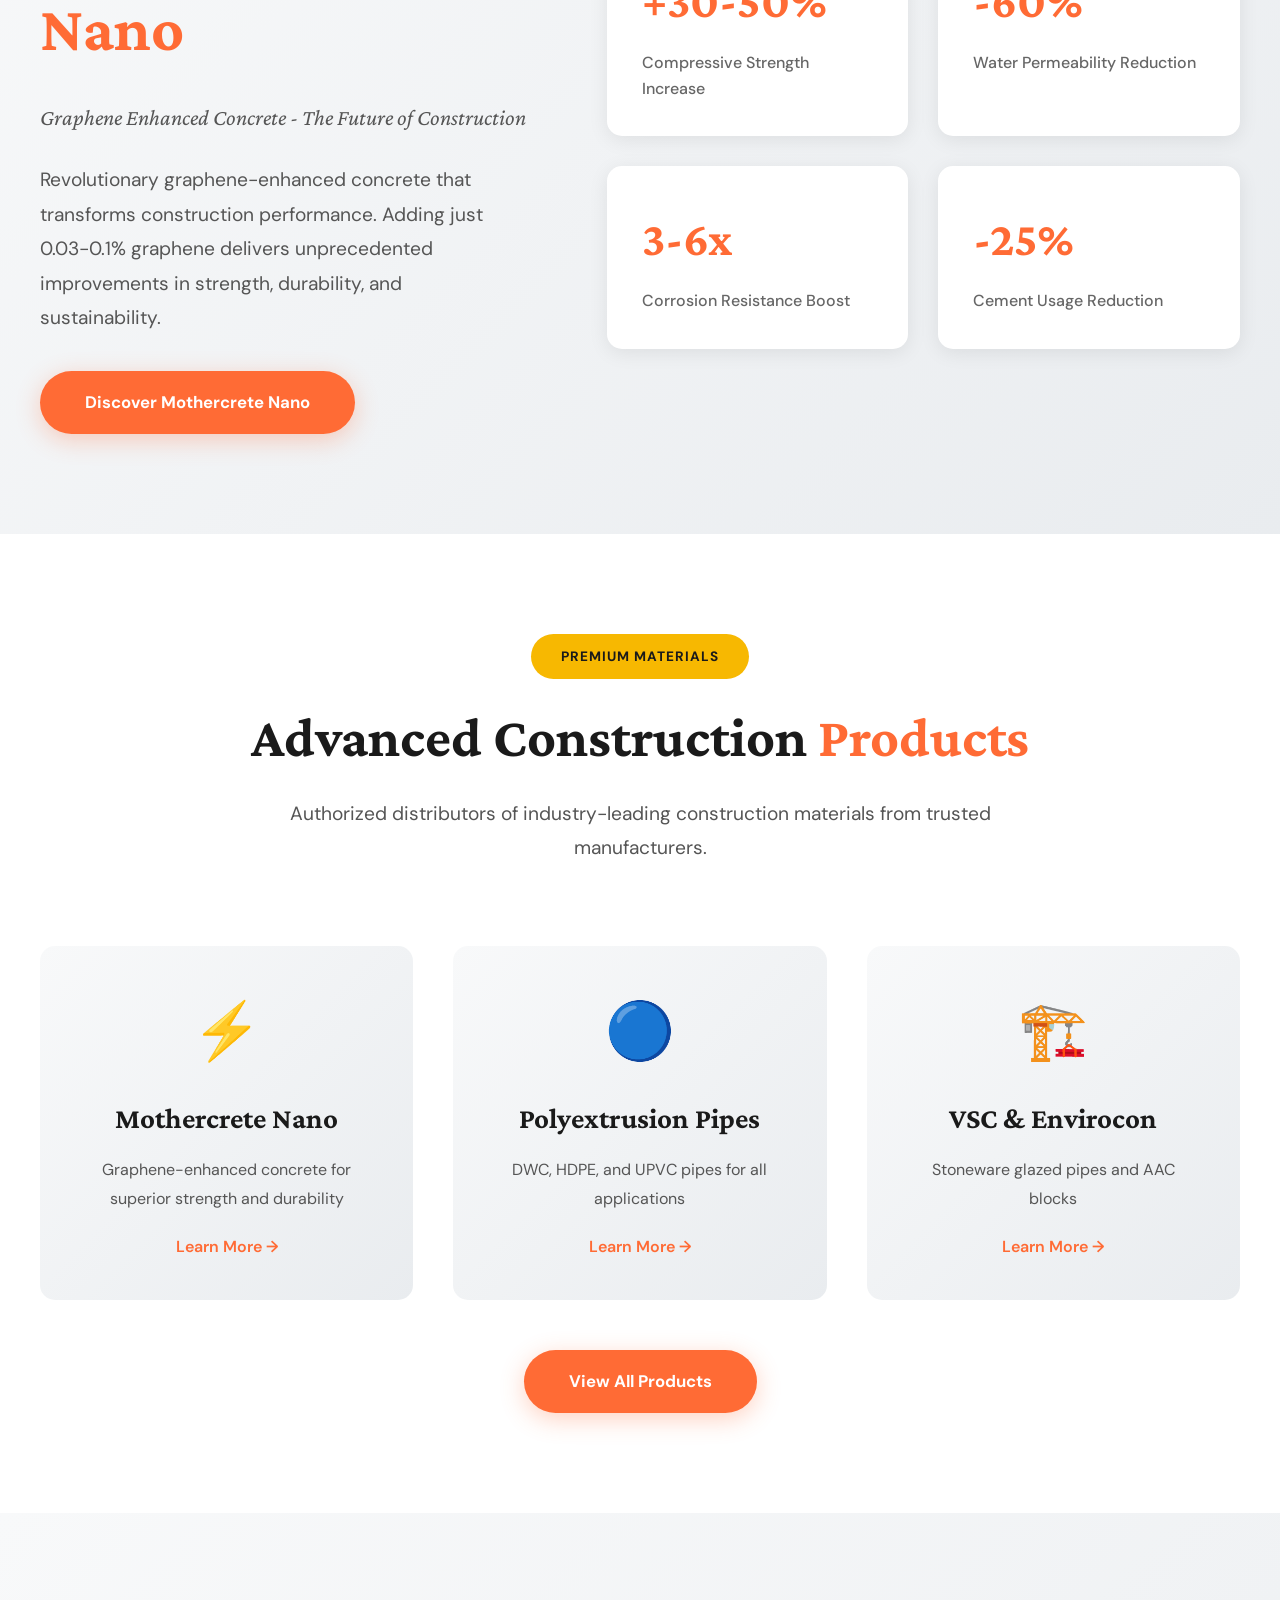
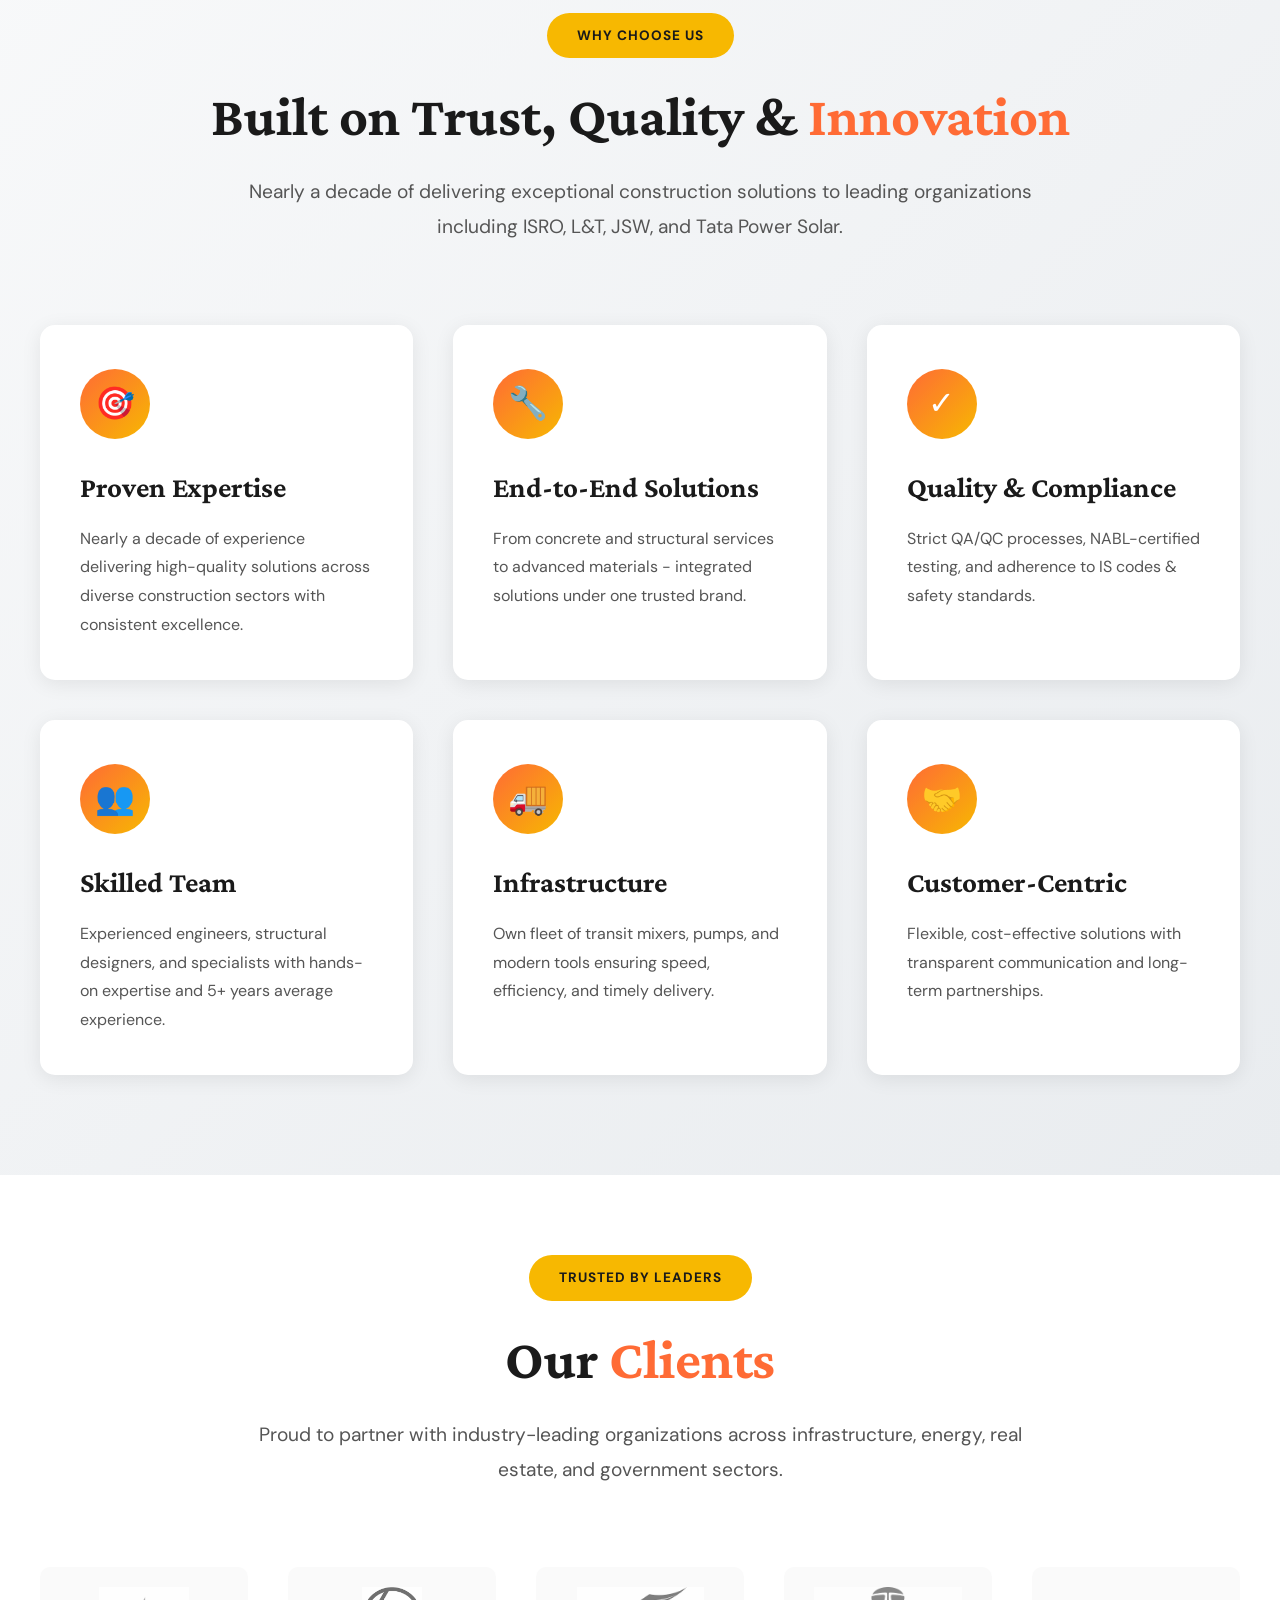
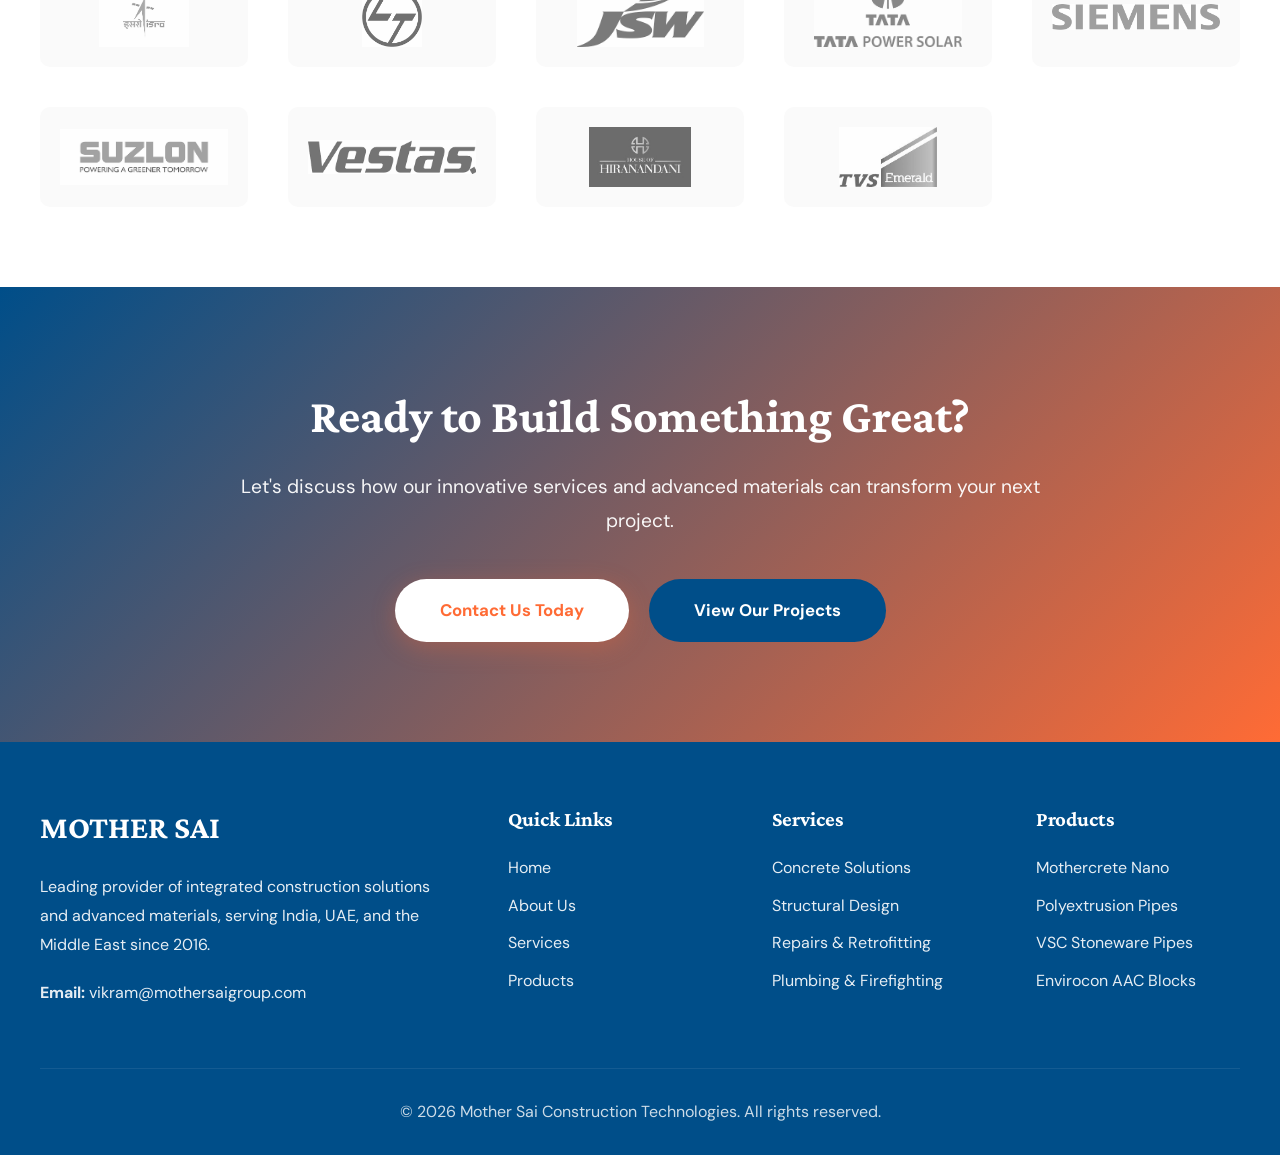
==== commit 2bd380ee: "Update index.html" ====
--- a/index.html
+++ b/index.html
@@ -28,9 +28,16 @@
     </nav>
 
     <!-- HERO SECTION -->
+<!-- HERO SECTION -->
     <section class="hero container">
         <div class="hero-content">
-            <h1>Transforming Construction with <span class="highlight">Innovation</span></h1>
+            <!-- Company Branding -->
+            <div style="margin-bottom: 25px;">
+                <h1 style="font-family: 'Crimson Pro', serif; font-size: 3.5em; margin: 0; line-height: 1.1; font-weight: 700;">MOTHER <span style="color: var(--primary);">SAI</span></h1>
+                <p style="font-size: 1.3em; color: var(--gray); margin: 8px 0 0 0; font-weight: 500; letter-spacing: 0.5px;">Construction Technologies</p>
+            </div>
+            
+            <h2 style="font-family: 'Crimson Pro', serif; font-size: 2.5em; font-weight: 700; color: var(--text); margin-bottom: 20px; line-height: 1.3;">Transforming Construction with <span class="highlight">Innovation</span></h2>
             <p class="tagline">Comprehensive construction services and revolutionary materials including Mothercrete Nano graphene concrete. Serving India, UAE, and the Middle East with excellence since 2016.</p>
             <div class="hero-cta">
                 <a href="services.html" class="btn-primary">Explore Our Services</a>
